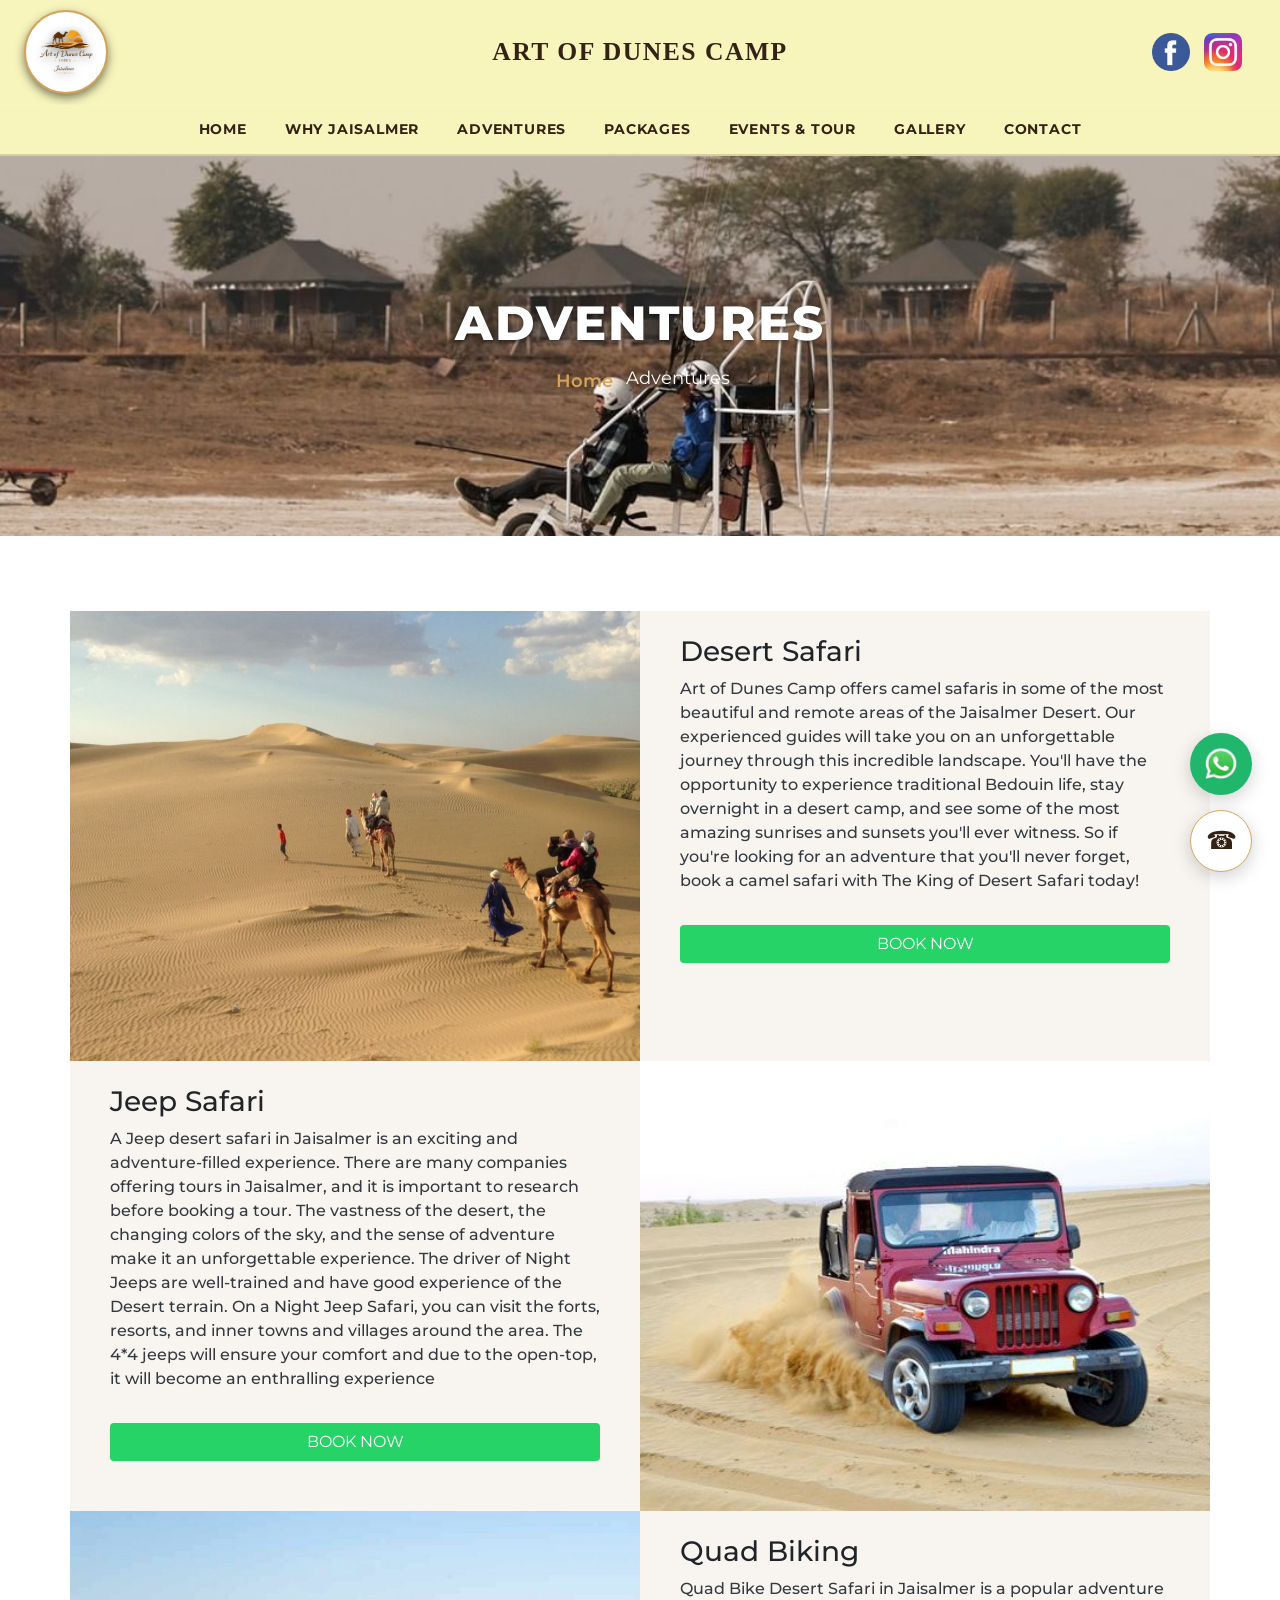
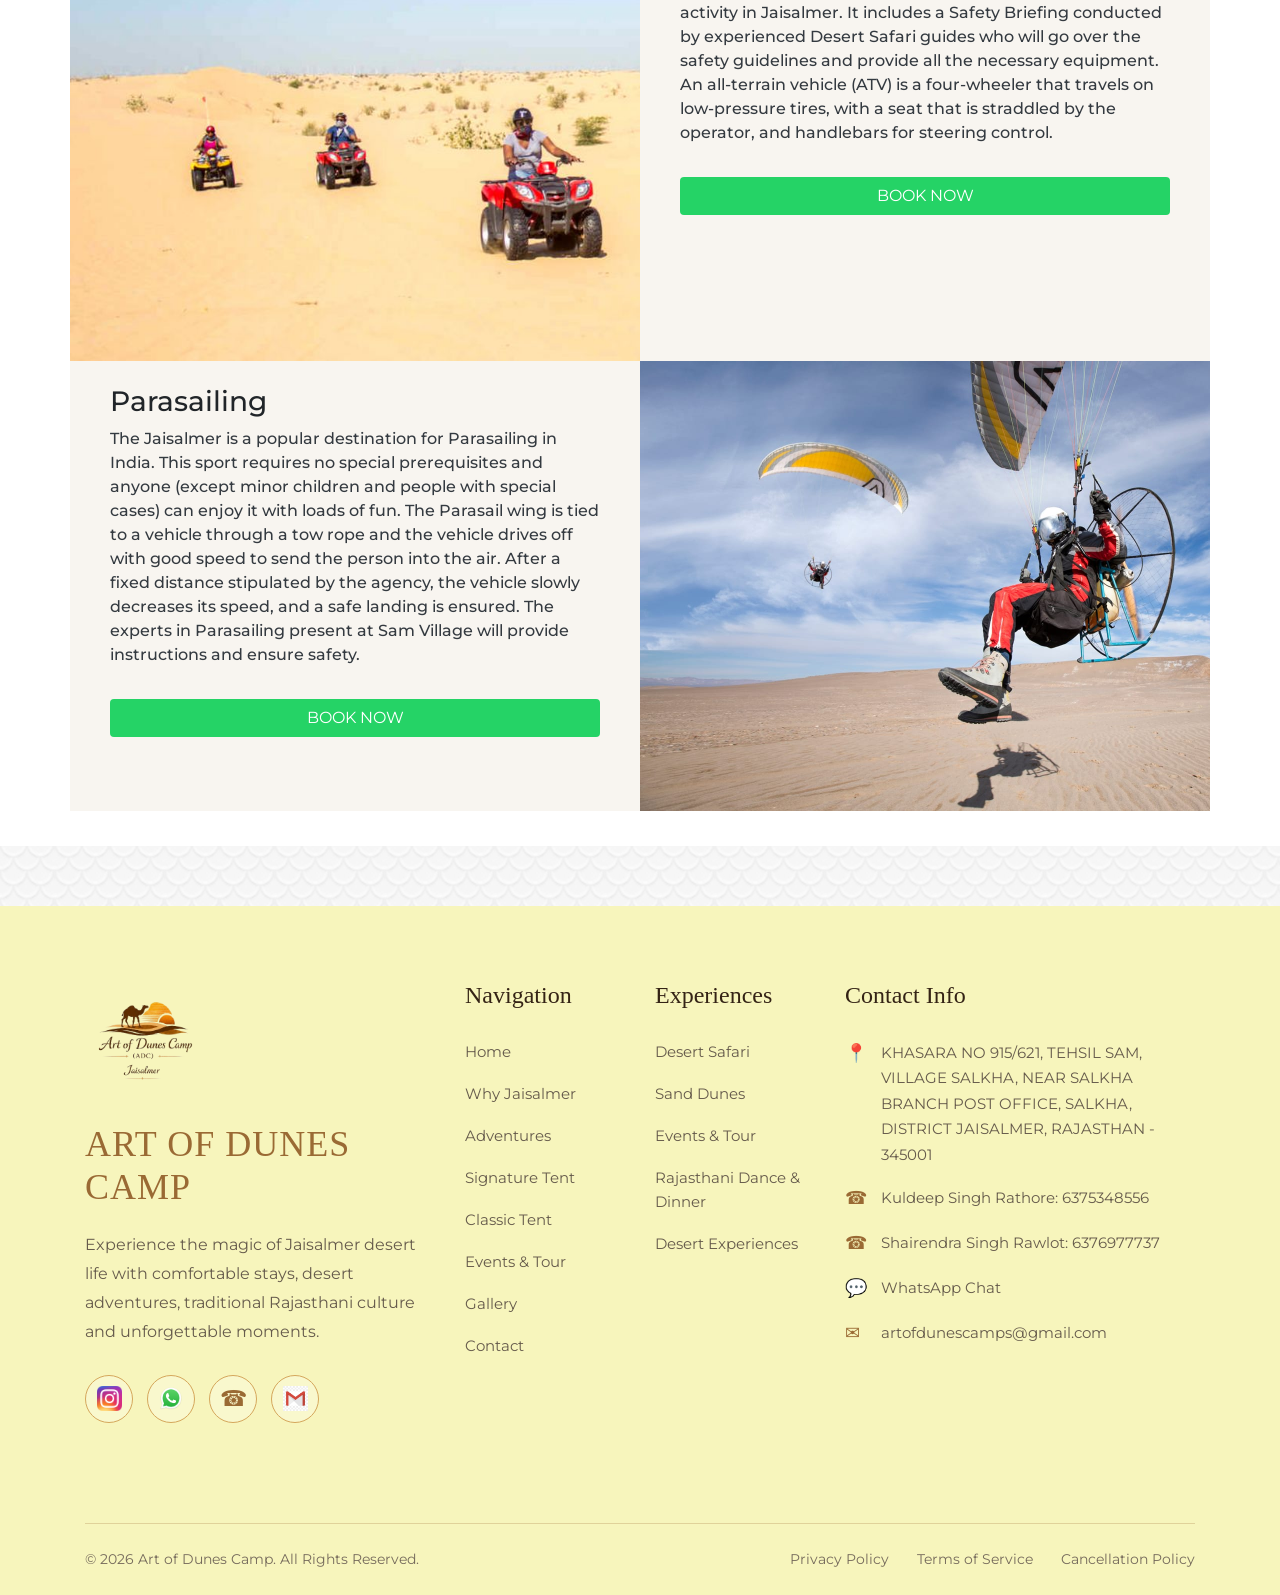
==== adventure.html @ 675b1ca0 "Initial commit" ====
<!DOCTYPE html>
<html lang="en">
  <head>
    <meta charset="UTF-8" />
    <meta name="viewport" content="width=device-width, initial-scale=1.0" />
    <meta http-equiv="X-UA-Compatible" content="ie=edge" />
    <title>Jaisalmer travel</title>
    <link rel="stylesheet" href="css/style.css" />
    <link
      rel="stylesheet"
      href="https://cdnjs.cloudflare.com/ajax/libs/OwlCarousel2/2.3.4/assets/owl.carousel.min.css"
      integrity="sha512-tS3S5qG0BlhnQROyJXvNjeEM4UpMXHrQfTGmbQ1gKmelCxlSEBUaxhRBj/EFTzpbP4RVSrpEikbmdJobCvhE3g=="
      crossorigin="anonymous"
      referrerpolicy="no-referrer"
    />
    <link
      rel="stylesheet"
      href="https://cdnjs.cloudflare.com/ajax/libs/OwlCarousel2/2.3.4/assets/owl.theme.default.min.css"
      integrity="sha512-sMXtMNL1zRzolHYKEujM2AqCLUR9F2C4/05cdbxjjLSRvMQIciEPCQZo++nk7go3BtSuK9kfa/s+a4f4i5pLkw=="
      crossorigin="anonymous"
      referrerpolicy="no-referrer"
    />

    <link
      rel="stylesheet"
      href="https://cdn.jsdelivr.net/npm/bootstrap@4.6.2/dist/css/bootstrap.min.css"
      integrity="sha384-xOolHFLEh07PJGoPkLv1IbcEPTNtaed2xpHsD9ESMhqIYd0nLMwNLD69Npy4HI+N"
      crossorigin="anonymous"
    />
    <link
      rel="stylesheet"
      href="https://cdnjs.cloudflare.com/ajax/libs/font-awesome/4.7.0/css/font-awesome.css"
      integrity="sha512-5A8nwdMOWrSz20fDsjczgUidUBR8liPYU+WymTZP1lmY9G6Oc7HlZv156XqnsgNUzTyMefFTcsFH/tnJE/+xBg=="
      crossorigin="anonymous"
      referrerpolicy="no-referrer"
    />

    <link
      rel="stylesheet"
      href="https://cdnjs.cloudflare.com/ajax/libs/font-awesome/4.7.0/css/font-awesome.css"
      integrity="sha512-5A8nwdMOWrSz20fDsjczgUidUBR8liPYU+WymTZP1lmY9G6Oc7HlZv156XqnsgNUzTyMefFTcsFH/tnJE/+xBg=="
      crossorigin="anonymous"
      referrerpolicy="no-referrer"
    />
    <link
      href="https://fonts.googleapis.com/css2?family=Oswald&display=swap"
      rel="stylesheet"
    />
    <link rel="preconnect" href="https://fonts.googleapis.com" />
    <link rel="preconnect" href="https://fonts.gstatic.com" crossorigin />
    <link
      href="https://fonts.googleapis.com/css2?family=Pacifico&display=swap"
      rel="stylesheet"
    />
    <link
      href="https://fonts.googleapis.com/css2?family=Montserrat:wght@300;400;500;600;700;800&display=swap"
      rel="stylesheet"
    />
  </head>

  <body>
    <!-- GLOBAL SITE HEADER -->
<header class="main-global-header">
  
  <!-- Top Bar: Circle Logo & Social Icons -->
  <!-- Top Bar: Circle Logo, Center Title & Social Icons -->
<div class="header-top-bar">
  <div class="container-fluid px-4">
    <div class="row align-items-center">
      
      <!-- Left: Circular Logo (Col-4) -->
      <div class="col-4 text-start">
        <a class="navbar-brand logo-circle-frame" href="index.html">
          <img src="images/logo.png" alt="Logo" class="logo-img" />
        </a>
      </div>

      <!-- Center: Brand Title (Col-4) -->
      <div class="col-4 text-center">
        <h2 class="header-brand-title m-0">Art of Dunes Camp</h2>
      </div>

      <!-- Right: Social Media Links (Col-4) -->
      <div class="col-4 text-end">
        <div class="social-icons-wrapper">
          <a href="https://www.facebook.com/ArtofDunesCamp/" target="_blank"><img src="images/Home/icons/facebook.png" alt="FB"></a>
          
          <a href="https://www.instagram.com/artofdunes_camp?igsh=MTI1YzRiMWIxZDA1cw==" target="_blank" rel="noopener"><img src="images/Home/icons/instagram.png" alt="IG"></a>
<!-- Snapchat ki jagah ye update karo -->
<a href="mailto:your-email@gmail.com" title="Gmail">
  <!-- Path check karein: e.g., images/Home/icons/gmail.jpg -->
  
</a>        </div>
      </div>

    </div>
  </div>
</div>

  <!-- Navigation Menu Bar -->
<nav
  class="navbar navbar-expand-lg navbar-dark header-nav-bar"
  style="background-color: #f7f5bc !important;"
>    <div class="container">
      <button class="navbar-toggler ms-auto" type="button" data-toggle="collapse" data-target="#mainMenu">
        <span class="navbar-toggler-icon"></span>
      </button>

      <div class="collapse navbar-collapse justify-content-center" id="mainMenu">
        <ul class="navbar-nav gap-lg-2 text-uppercase">
          <li class="nav-item"><a class="nav-link" href="index.html">Home</a></li>
          <li class="nav-item"><a class="nav-link" href="why-jaisalmer.html">Why Jaisalmer</a></li>
          <li class="nav-item"><a class="nav-link" href="adventure.html">Adventures</a></li>
          <li class="nav-item dropdown">
            <a class="nav-link dropdown-toggle" href="#" id="pkgDrop" data-toggle="dropdown">Packages</a>
            <div class="dropdown-menu">
              <!-- <a class="dropdown-item" href="maharaja-package.html">Maharaja Packages</a> -->
              <a class="dropdown-item" href="maharani-package.html"> Signature Tent</a>
              <a class="dropdown-item" href="yuvraj-package.html">Classic Tent</a>
              <!-- <a class="dropdown-item" href="mobile-tent.html">Soldier Mobile Tent</a> -->
              <a class="dropdown-item" href="royal-odc.html"></a>
              <a class="dropdown-item" href="rajasthani-dance-dinner.html">Rajasthani Dance & Dinner</a>
            </div>
          </li>
          <li class="nav-item"><a class="nav-link" href="events.html">Events & Tour</a></li>
          <li class="nav-item"><a class="nav-link" href="gallery.html">Gallery</a></li>
          <li class="nav-item"><a class="nav-link" href="contact.html">Contact</a></li>
        </ul>
      </div>
    </div>
  </nav>

</header>
<div class="aod-mobile-social">

    <!-- Facebook -->
    <a href="https://www.facebook.com/ArtofDunesCamp/"
       target="_blank"
       rel="noopener"
       aria-label="Facebook">
        <img src="images/Home/icons/facebook.png" alt="Facebook">
    </a>

    <!-- Instagram -->
    <a href="https://www.instagram.com/artofdunes_camp"
       target="_blank"
       rel="noopener"
       aria-label="Instagram">
        <img src="images/Home/icons/instagram.png" alt="Instagram">
    </a>

</div>
<!-- ADVENTURES PAGE BANNER -->
<section class="breadcrumb-banner" style="background-image: url('./images/adventures/breadcrumb.jpeg');">
  <div class="container">
    <div class="row text-center justify-content-center">
      <div class="col-lg-8">
        <h1 class="page-title">Adventures</h1>
        <nav aria-label="breadcrumb">
          <ol class="breadcrumb justify-content-center">
            <li class="breadcrumb-item"><a href="index.html">Home</a></li>
            <li class="breadcrumb-item active" aria-current="page">Adventures</li>
          </ol>
        </nav>
      </div>
    </div>
  </div>
</section>

     <section class="adventures section-padding bg-white">
      <div class="container">
        <div class="adventures-block">
          <div class="row">
            <div class="col-lg-6 col-md-12 px-0">
              <div class="adventure-image camel-safari-bg"></div>
            </div>
            <div class="col-lg-6 col-md-12 bg-adventurecolor py-4 px-3">
              <div
                class="adventure-info d-flex flex-column justify-content-center px-4"
              >
                <h3>Desert Safari</h3>
                <p class="fw-500 text-dark">
                  Art of Dunes Camp offers camel safaris in some of the most
                  beautiful and remote areas of the Jaisalmer Desert. Our
                  experienced guides will take you on an unforgettable journey
                  through this incredible landscape. You'll have the opportunity
                  to experience traditional Bedouin life, stay overnight in a
                  desert camp, and see some of the most amazing sunrises and
                  sunsets you'll ever witness. So if you're looking for an
                  adventure that you'll never forget, book a camel safari with
                  The King of Desert Safari today!
                </p>
                <a
  href="https://wa.me/916376977737?text=Hi%20Art%20of%20Dunes%2C%20I%20would%20like%20to%20book%20this%20adventure%20activity."
  class="btn text-uppercase mt-3"
  style="background-color: #25D366; color: #ffffff;"
  target="_blank"
  rel="noopener"
>
  Book Now
</a>
              </div>
            </div>
          </div>
        </div>
        <div class="adventures-block">
          <div class="row flex-column-reverse flex-md-row">
            <div class="col-lg-6 col-md-12 bg-adventurecolor py-4 px-3">
              <div class="adventure-info px-4">
                <h3>Jeep Safari</h3>
                <p class="fw-500 text-dark">
                  A Jeep desert safari in Jaisalmer is an exciting and
                  adventure-filled experience. There are many companies offering
                  tours in Jaisalmer, and it is important to research before
                  booking a tour. The vastness of the desert, the changing
                  colors of the sky, and the sense of adventure make it an
                  unforgettable experience. The driver of Night Jeeps are
                  well-trained and have good experience of the Desert terrain.
                  On a Night Jeep Safari, you can visit the forts, resorts, and
                  inner towns and villages around the area. The 4*4 jeeps will
                  ensure your comfort and due to the open-top, it will become an
                  enthralling experience
                </p>
                <a
  href="https://wa.me/916376977737?text=Hi%20Art%20of%20Dunes%2C%20I%20would%20like%20to%20book%20this%20adventure%20activity."
  class="btn text-uppercase mt-3 w-100"
  style="background-color: #25D366; color: #ffffff;"
  target="_blank"
  rel="noopener"
>
  Book Now
</a>
              </div>
            </div>
            <div class="col-lg-6 col-md-12 px-0">
              <div class="adventure-image jeep-safari-bg"></div>
            </div>
          </div>
        </div>
        <div class="adventures-block">
          <div class="row">
            <div class="col-lg-6 col-md-12 px-0">
              <div class="adventure-image quad-biking-bg"></div>
            </div>
            <div class="col-lg-6 col-md-12 bg-adventurecolor py-4 px-3">
              <div
                class="adventure-info d-flex flex-column justify-content-center px-4"
              >
                <h3>Quad Biking</h3>
                <p class="fw-500 text-dark">
                  Quad Bike Desert Safari in Jaisalmer is a popular adventure
                  activity in Jaisalmer. It includes a Safety Briefing conducted
                  by experienced Desert Safari guides who will go over the
                  safety guidelines and provide all the necessary equipment. An
                  all-terrain vehicle (ATV) is a four-wheeler that travels on
                  low-pressure tires, with a seat that is straddled by the
                  operator, and handlebars for steering control.
                </p>
                <a
  href="https://wa.me/916376977737?text=Hi%20Art%20of%20Dunes%2C%20I%20would%20like%20to%20book%20this%20adventure%20activity."
  class="btn text-uppercase mt-3 w-100"
  style="background-color: #25D366; color: #ffffff;"
  target="_blank"
  rel="noopener"
>
  Book Now
</a>
              </div>
            </div>
          </div>
        </div>
        <div class="adventures-block">
          <div class="row flex-column-reverse flex-md-row">
            <div class="col-lg-6 col-md-12 bg-adventurecolor py-4 px-3">
              <div class="adventure-info px-4">
                <h3>Parasailing</h3>
                <p class="fw-500 text-dark">
                  The Jaisalmer is a popular destination for Parasailing in
                  India. This sport requires no special prerequisites and anyone
                  (except minor children and people with special cases) can
                  enjoy it with loads of fun. The Parasail wing is tied to a
                  vehicle through a tow rope and the vehicle drives off with
                  good speed to send the person into the air. After a fixed
                  distance stipulated by the agency, the vehicle slowly
                  decreases its speed, and a safe landing is ensured. The
                  experts in Parasailing present at Sam Village will provide
                  instructions and ensure safety.
                </p>

                <a
  href="https://wa.me/916376977737?text=Hi%20Art%20of%20Dunes%2C%20I%20would%20like%20to%20book%20this%20adventure%20activity."
  class="btn text-uppercase mt-3 w-100"
  style="background-color: #25D366; color: #ffffff;"
  target="_blank"
  rel="noopener"
>
  Book Now
</a>
              </div>
            </div>
            <div class="col-lg-6 col-md-12 px-0">
              <div class="adventure-image parasailing-bg"></div>
            </div>
          </div>
        </div>
      </div>
      
    </section>

    
   <footer class="aod-footer">

    <div class="container">

        <!-- Footer Main Content -->
        <div class="row aod-footer-main">

            <!-- Brand / About -->
            <div class="col-lg-4 col-md-6 mb-5 mb-lg-0">

                <div class="aod-footer-logo">
                    <a href="index.html">
                        <img src="images/logo.png" alt="Art of Dunes Camp Logo">
                    </a>
                </div>

                <h2 class="aod-footer-brand">
                    ART OF DUNES CAMP
                </h2>

                <p class="aod-footer-description">
                    Experience the magic of Jaisalmer desert life with
                    comfortable stays, desert adventures, traditional
                    Rajasthani culture and unforgettable moments.
                </p>

                <!-- Social Icons -->
                <div class="aod-footer-social">

                    <a href="https://www.instagram.com/artofdunes_camp"
                       target="_blank"
                       rel="noopener"
                       title="Instagram">
                        <img src="images/Home/icons/instagram.png" alt="Instagram">
                    </a>

                    <a href="https://wa.me/916376977737"
                       target="_blank"
                       rel="noopener"
                       title="WhatsApp">
                        <img src="images/Home/icons/whatsapp.png" alt="WhatsApp">
                    </a>

                    <a href="tel:+916376977737"
                       title="Call">
                        <span>☎</span>
                    </a>

                    <a href="mailto:artofdunescamps@gmail.com"
                       title="Email">
                        <img src="images/Home/icons/gmail.jpg" alt="Gmail">
                    </a>

                </div>

            </div>


            <!-- Navigation -->
            <div class="col-lg-2 col-md-6 mb-5 mb-lg-0">

                <h3 class="aod-footer-heading">
                    Navigation
                </h3>

                <ul class="aod-footer-links">
                    <li><a href="index.html">Home</a></li>
                    <li><a href="why-jaisalmer.html">Why Jaisalmer</a></li>
                    <li><a href="adventure.html">Adventures</a></li>
                    <li><a href="maharani-package.html"> Signature Tent</a></li>
                    <li><a href="yuvraj-package.html">Classic Tent</a></li>
                    <li><a href="events.html">Events & Tour</a></li>
                    <li><a href="gallery.html">Gallery</a></li>
                    <li><a href="contact.html">Contact</a></li>
                </ul>

            </div>


            <!-- Experiences -->
            <div class="col-lg-2 col-md-6 mb-5 mb-lg-0">

                <h3 class="aod-footer-heading">
                    Experiences
                </h3>

                <ul class="aod-footer-links">
                    <li><a href="adventure.html">Desert Safari</a></li>
                    <li><a href="adventure.html">Sand Dunes</a></li>
                    <li><a href="events.html">Events & Tour</a></li>
                    <li><a href="rajasthani-dance-dinner.html">Rajasthani Dance & Dinner</a></li>
                    <li><a href="royal-odc.html"></a></li>
                    <li><a href="gallery.html">Desert Experiences</a></li>
                </ul>

            </div>


            <!-- Contact Info -->
            <div class="col-lg-4 col-md-6">

                <h3 class="aod-footer-heading">
                    Contact Info
                </h3>

                <div class="aod-contact-item">
                    <span class="aod-contact-icon">📍</span>
                    <p>
                        KHASARA NO 915/621, TEHSIL SAM, VILLAGE SALKHA,
                        NEAR SALKHA BRANCH POST OFFICE, SALKHA,
                        DISTRICT JAISALMER, RAJASTHAN - 345001
                    </p>
                </div>

                <div class="aod-contact-item">
                    <span class="aod-contact-icon">☎</span>
                    <p>
                        <a href="tel:+916375348556">
                            Kuldeep Singh Rathore: 6375348556
                        </a>
                    </p>
                </div>

                <div class="aod-contact-item">
                    <span class="aod-contact-icon">☎</span>
                    <p>
                        <a href="tel:+916376977737">
                            Shairendra Singh Rawlot: 6376977737
                        </a>
                    </p>
                </div>

                <div class="aod-contact-item">
                    <span class="aod-contact-icon">💬</span>
                    <p>
                        <a href="https://wa.me/916376977737"
                           target="_blank"
                           rel="noopener">
                            WhatsApp Chat
                        </a>
                    </p>
                </div>

                <div class="aod-contact-item">
                    <span class="aod-contact-icon">✉</span>
                    <p>
                        <a href="mailto:artofdunescamps@gmail.com">
                            artofdunescamps@gmail.com
                        </a>
                    </p>
                </div>

            </div>

        </div>


      <!-- Map -->
        


        <!-- Bottom -->
        <div class="aod-footer-bottom">

            <p>
                © 2026 Art of Dunes Camp. All Rights Reserved.
            </p>

            <div class="aod-footer-bottom-links">
                <a href="#">Privacy Policy</a>
                <a href="#">Terms of Service</a>
                <a href="#">Cancellation Policy</a>
            </div>

        </div>

    </div>


    <!-- Floating WhatsApp -->
   <!-- Mobile Floating Contact Bar -->
<div class="aod-mobile-contact-bar">

    <a href="https://wa.me/916376977737"
       target="_blank"
       rel="noopener"
       class="aod-mobile-contact-btn">

        <img src="images/Home/icons/whatsapp.png" alt="WhatsApp">
        <span>WhatsApp</span>
    </a>

    <a href="tel:+916376977737"
       class="aod-mobile-contact-btn aod-call-btn">

        <span class="aod-call-icon">☎</span>
        <span>Call</span>
    </a>

</div>


<!-- Desktop Floating WhatsApp -->
<a href="https://wa.me/916376977737"
   class="aod-floating-whatsapp"
   target="_blank"
   rel="noopener"
   title="WhatsApp">
    <img src="images/Home/icons/whatsapp.png" alt="WhatsApp">
</a>

<!-- Desktop Floating Call -->
<a href="tel:+916376977737"
   class="aod-floating-call"
   title="Call">
    ☎
</a>

</footer>


    

    <script src="js/jquery.min.js"></script>
    <script src="js/owl.carousel.js"></script>
    <script src="js/owl.carousel.min.js"></script>
    <script src="js/bootstrap.min.js"></script>

    <script>
      $("#header-carousel").owlCarousel({
        loop: true,
        margin: 10,
        nav: true,
        items: 1,
        autoplay: true,
        autoplayTimeout: 2500,
        smartSpeed: 1000,
        animateOut: "fadeOut",
        animateIn: "fadeIn",
        responsive: {
          0: {
            items: 1,
            nav: false,
          },
        },
      });

      $("#travel-packages-carousel").owlCarousel({
        loop: true,
        margin: 10,
        nav: true,
        dots: false,
        responsive: {
          0: {
            items: 1,
          },
          600: {
            items: 2,
          },
          1000: {
            items: 3,
          },
        },
      });
    </script>
  </body>
</html>
---- css/style.css ----
:root {
  --blue: #1e90ff;
  --white: #ffffff;
  --primary-color: #480a06;
  --secondary-color: #a05427;
  --tertiary-color: #faa20d;
  --bg-adventure-color: #f8f5f0;
}

.bg-adventurecolor {
  background-color: var(--bg-adventure-color);
}

.color-secondary {
  color: var(--secondary-color);
}

body {
  font-family: "Montserrat", sans-serif !important;
  background-image: url("../images/Home/bg-pattern-img2.jpg");
  background-repeat: repeat-x repeat-y;
}

/**font-size-classes*/

.fs-14 {
  font-size: 14px;
}

.fs-16 {
  font-size: 16px;
}

.fs-18 {
  font-size: 18px;
}

.fw-500 {
  font-weight: 500;
}

/* Margins */
.mt20 {
  margin-top: 20px;
}

.mt30 {
  margin-top: 30px;
}

.mt50 {
  margin-top: 50px;
}

.mt100 {
  margin-top: 100px;
}

.mt150 {
  margin-top: 150px;
}

.mt200 {
  margin-top: 200px;
}

/** button css*/

.btn-type-1 {
  background-color: var(--secondary-color) !important;
}

.navbar-brand {
  max-width: 140px;
}

header {
  position: relative;
}

.bg-header {
  background-color: rgba(255, 255, 255, 0.6);
}

header .container {
  z-index: 11;
  position: relative;
}

header:before {
  content: "Art of Dunes Camp";
  position: absolute;
  top: 0;
  left: 0;
  width: 100%;
  height: 100%;
  display: flex;
  justify-content: center;
  align-items: center;
  font-size: 100px;
  font-weight: 600;
  opacity: 0.45;
  font-family: "Oswald", sans-serif;
  z-index: 11;
  color: #fff;
  background-color: rgba(0, 0, 0, 0.35);
  text-transform: capitalize;
}

/* Circular logo styling */
/* Container reset */
.navbar-brand {
  max-width: none !important; /* Overrides existing max-width restriction */
}

/* Circular Logo Container */
.logo-wrapper {
  width: 90px;
  height: 90px;
  min-width: 70px; /* Prevents shrinking on smaller screens */
  border-radius: 50%;
  background: rgba(255, 255, 255, 0.9);
  border: 2px solid var(--tertiary-color); /* #faa20d */
  box-shadow: 0 4px 12px rgba(0, 0, 0, 0.15);
  display: flex;
  align-items: center;
  justify-content: center;
  overflow: hidden;
  padding: 6px;
}

.logo-wrapper img {
  width: 100%;
  height: 100%;
  object-fit: contain;
  mix-blend-mode: multiply;
}

/* Hotel Name Styling */
.brand-text {
  font-family: "Oswald", sans-serif;
  font-size: 22px;
  font-weight: 600;
  color: var(--primary-color); /* #480a06 */
  text-transform: uppercase;
  letter-spacing: 1px;
  line-height: 1.2;
}

/* Responsive adjustment for small screens */
@media (max-width: 767px) {
  .logo-wrapper {
    width: 50px;
    height: 50px;
    min-width: 50px;
  }
  
  .brand-text {
    font-size: 16px;
  }
}

.hero-slider {
  position: relative;
  z-index: 1;
  margin-top: -194px;
  max-height: 700px;
  overflow: hidden;
}

li.nav-item {
  margin-left: 6px;
}

li.nav-item .nav-link {
  color: var(--primary-color);
  text-transform: uppercase;
  font-weight: bold;
  font-size: 14px;
}

li.nav-item:first-child {
  margin-left: 0;
}

a.dropdown-item{
  font-size: 14px;
  text-transform: uppercase;
}

.hero-section-slider {
  position: relative;
  display: flex;
  justify-content: center;
  align-items: center;
}

.hero-content {
  position: absolute;
  background-color: rgba(250, 164, 15, 0.7);
  color: var(--white);
  z-index: 1;
  padding: 10px 20px;
  margin-top: 80px;
}

.section-padding {
  padding-top: 75px;
  padding-bottom: 35px;
}

/*about-css*/

.about-images img {
  border-radius: 6px;
  border: 4px solid var(--tertiary-color);
}

.c-line-center {
  width: 60px;
  height: 3px;
  background-color: var(--tertiary-color);
  margin: 0 auto 30px auto;
}

.c-theme-bg {
  background: var(--tertiary-color) !important;
}

/*accomodation-css*/
.ph-no {
  color: #fff !important;
  font-weight: bold;
}

.hotel-name {
  font-size: 28px !important;
}

.right-border {
  border-right: 1px solid #e1e1e1;
}

.mt100 {
  margin-top: 100px;
}

.parallax-effect #parallax-image {
  height: 400px;
}

.content .box-icon .circle {
  float: none;
  margin: 0 35%;
}

.room-features {
  width: 100%;
  font-size: 14px;
  padding-left: 10px;
}

.room-features i.fa.fa-check-circle:before {
  color: var(--secondary-color);
}

.content .box-icon .circle {
  padding: 12px;
}

.box-icon {
  margin: 0 auto;
}

.parallax-effect h4 {
  text-align: center;
}

.box-icon i {
  height: 15px;
}

.nav a {
  font-size: 14px;
  font-weight: bold;
}

.curved {
  border-radius: 5px;
}

.hover-img {
  z-index: 1;
  display: block;
  position: relative;
  overflow: hidden;
  transition: 0.3s;
}

.thumb {
  height: 120px;
}

.hover-img img {
  max-width: 100%;

  -moz-transition: all 8s;
  -webkit-transition: all 8s;
  transition: all 8s;
}

.hover-img:hover img {
  -moz-transform: scale(1.5);
  -webkit-transform: scale(1.5);
  transform: scale(1.5);
}

.abt-hotel {
  font-size: 15px;
  text-align: justify;
}

#current-weather {
  background-color: #ed8323;
  color: #fff;
  padding: 10px;
  height: 430px;
}

.quick-pay {
  padding: 8px !important;
  margin: 24px 0 0 0 !important;
  color: #fff !important;
}

.is-sticky .shrink .quick-pay {
  padding: 8px !important;
  margin: 14px 0 0 0 !important;
  color: #fff !important;
}

#CDSWIDSSP {
  width: 263px !important;
}

#CDSWIDSSP .widSSPData {
  height: 430px !important;
}

.table.table-striped td {
  padding: 6px;
  line-height: 2.5em;
}

.margin-btm-20 {
  margin-bottom: 20px;
}

.txt-align-justify {
  text-align: justify;
}

footer {
  color: #fff;
}

footer h4 {
  color: #ed8323;
}

footer a {
  color: #fff;
}

footer a:hover {
  color: #ed8323;
  text-decoration: none;
}

footer {
  margin-top: 40px;
}

.parallax-effect #parallax-pagetitle-static {
  height: 80px;
}

header #logo {
  height: 82px;
}

.navbar.shrink #logo {
  padding: 0px 60px 10px 0;
  height: 82px;
}

header #logo #default-logo {
  height: 82px;
}

.no-bar {
  border-top: 0px;
}

.no-footer-top {
  padding: 0;
}

@media (min-width: 768px) and (max-width: 991px) {
  header #logo {
    height: auto !important;
  }

  .pull-left-responsive {
    float: none !important;
  }

  .caption {
    margin: 0 0 0 -20% !important;
  }

  .hotel-name {
    font-size: 16px !important;
  }

  #reservation-form .fa.infield {
    margin-top: 10px !important;
  }

  .parallax-effect .content h3 {
    font-size: 28px;
  }

  .content .box-icon .circle {
    margin: 0px 25%;
  }

  .send-enq {
    clear: both;
  }

  .mt-res-10 {
    margin-top: 10px;
  }

  #CDSWIDSSP {
    width: 100% !important;
  }

  .reservation-vertical h2 {
    font-size: 18px;
  }

  .parallax-effect .content {
    padding: 15px 0 0 0;
  }

  .my-input {
    position: relative;
    background: transparent;
  }
}

@media (max-width: 767px) {
  #top-header {
    display: block;
  }

  #top-header .pull-right {
    float: none !important;
  }

  header #logo {
    height: auto !important;
  }

  .pull-left-responsive {
    float: none !important;
  }

  .caption {
    margin: 0 0 0 -20% !important;
  }

  .hotel-name {
    font-size: 16px !important;
  }

  #reservation-form .fa.infield {
    margin-top: 10px !important;
  }

  .parallax-effect .content h3 {
    font-size: 28px;
  }

  .content .box-icon .circle {
    margin: 0px 25%;
  }

  .send-enq {
    clear: both;
  }

  .mt-res-10 {
    margin-top: 10px;
  }

  #CDSWIDSSP {
    width: 100% !important;
  }

  .reservation-vertical h2 {
    font-size: 18px;
  }

  .parallax-effect .content {
    padding: 15px 0 0 0;
  }

  .my-input {
    position: relative;
    background: transparent;
  }

  header #logo #default-logo {
    height: 45px;
  }
}

@media (min-width: 768px) and (max-width: 980px) {
  header #logo #default-logo {
    height: 50px;
  }
}

-------------------------------------------------- */

/* Items */
#top-header,
#top-header a {
  background: #ec1d23;
  color: #939393;
  font-size: 13px;
}

#top-header a:hover,
#top-header .th-text .th-item .btn-group .btn-default:hover {
  color: #fff;
  text-decoration: none;
}

#top-header i {
  font-size: 14px;
  padding-right: 5px;
}

#top-header .th-text {
  padding: 10px 0;
  font-size: 11px;
}

#top-header .th-text .th-item {
  margin: 0;
  padding: 0;
}

#top-header .th-text .th-item {
  display: inline-block;
  padding: 0 10px;
  line-height: 10px;
  border-right: 1px solid #3c3c3c;
}

#top-header .th-text .th-item:first-child {
  padding-left: 0;
}

#top-header .th-text .th-item:last-child {
  border-right: none;
}

/* Language Dropdown */
#top-header .th-text .th-item .btn-group {
  z-index: 9999;
  margin-top: -6px;
}

#top-header .th-text .th-item .btn-group .btn-default {
  color: inherit;
  background-color: transparent;
  border: none;
  -webkit-transition: all 0.2s ease-in;
  -moz-transition: all 0.2s ease-in;
  -ms-transition: all 0.2s ease-in;
  -o-transition: all 0.2s ease-in;
  transition: all 0.2s ease-in;
  text-transform: uppercase;
  font-size: 11px;
  background: none;
  /* FF3.6+ */
  filter: none;
  /* IE6-9 */
  -webkit-box-shadow: none;
  box-shadow: none;
  text-shadow: none;
  font-weight: normal;
}

#top-header .th-text .th-item .btn-group:hover {
  color: #fff;
}

#top-header .th-text .th-item .btn-group ul.dropdown-menu {
  font-size: 11px;
  background-color: #272727;
  padding: 0;
  line-height: 20px;
  border: none;
  border-radius: 0px;
  -webkit-box-shadow: none;
  box-shadow: none;
  margin-top: 12px;
}

#top-header .th-text .th-item .btn-group .btn-default span.caret {
  margin-left: 5px;
  margin-top: -4px;
}

#top-header .th-text .th-item .btn-group ul.dropdown-menu > li > a {
  padding: 10px 20px;
  color: #939393;
  text-transform: uppercase;
  -webkit-transition: all 0.1s ease-in;
  -moz-transition: all 0.1s ease-in;
  -ms-transition: all 0.1s ease-in;
  -o-transition: all 0.1s ease-in;
  transition: all 0.1s ease-in;
}

#top-header .th-text .th-item .btn-group ul.dropdown-menu > li > a:hover {
  color: #fff;
}

/* Social Icons */
#top-header .th-text .th-item .social-icons i {
  padding-right: 10px;
}

/* Retina Logo */
header #logo #retina-logo {
  display: none;
}

/* Header

/* Reservation Form
-------------------------------------------------- */
#reservation-form {
  margin-top: -60px;
}

/* Vertical */
#reservation-form .reservation-horizontal,
#reservation-form .reservation-vertical,
#contact-form .contact-vertical {
  -webkit-border-radius: 5px 5px 5px 5px;
  border-radius: 5px 5px 5px 5px;
  border: 1px solid #ebebeb;
  -webkit-box-shadow: 0 3px 0 0 rgba(0, 0, 0, 0.12);
  box-shadow: 0 3px 0 0 rgba(0, 0, 0, 0.12);
  padding: 30px 30px;
  z-index: 9999;
  background-color: #fff;
}

#reservation-form .reservation-vertical h2 {
  margin-top: 0;
  margin-bottom: 12px;
}

#reservation-form .reservation-vertical h4 {
  display: inline-block;
  margin-top: 0;
  margin-bottom: 0;
}

/* Price */
#reservation-form .price {
  padding: 10px 25px;
  font-weight: bold;
  text-align: center;
  margin-bottom: 12px;
  font-size: 18px;
  display: block;
  border: 1px dashed #ebebeb;
}

#reservation-form .price h4 {
  color: #333;
  padding-right: 5px;
}

#reservation-form .price span {
  color: #979797;
  font-weight: normal;
  padding-left: 5px;
  font-size: 11px;
}

/* Horizontal */
.form-inline .form-control {
  width: 100%;
}

#reservation-form .reservation-horizontal .col-sm-1,
#reservation-form .reservation-horizontal .col-sm-2,
#reservation-form .reservation-horizontal .col-sm-3 {
  padding-left: 10px;
  padding-right: 10px;
  margin: 0;
}

#reservation-form .form-inline select.form-control {
  width: 100% !important;
}

#reservation-form .form-inline .form-group {
  width: 100%;
}

/* Icons */
#reservation-form .popover-icon i {
  color: #9f9f9f;
  font-size: 18px;
}

#reservation-form .fa.infield {
  position: absolute;
  float: right;
  right: 57px;
  margin-top: 35px;
  font-size: 14px;
}

#reservation-form .form-inline .fa.infield {
  position: absolute;
  float: right;
  right: 18.84px;
  font-size: 14px;
  top: 0;
  width: 15px;
}

/* Button */
#reservation-form .col-sm-2 button {
  margin-top: 25px;
}

/* Guests */
#reservation-form .guests-select {
  z-index: 100;
  cursor: pointer;
}

#reservation-form .guests-select .guests {
  margin-top: -261px;
  width: 200px;
  height: auto;
  -webkit-border-radius: 5px 5px 5px 5px;
  border-radius: 5px 5px 5px 5px;
  border: 1px solid #ebebeb;
  -webkit-box-shadow: 0 3px 0 0 rgba(0, 0, 0, 0.12);
  box-shadow: 0 3px 0 0 rgba(0, 0, 0, 0.12);
  z-index: 500;
  background-color: #fff;
  position: absolute;
  padding: 20px;
  cursor: default !important;
  display: none;
  animation-name: fadeIn;
  animation-duration: 0.2s;
  animation-iteration-count: 1;
  animation-timing-function: ease-out;
  -webkit-animation-name: fadeIn;
  -webkit-animation-duration: 0.2s;
  -webkit-animation-iteration-count: 1;
  -webkit-animation-timing-function: ease-out;
  -moz-animation-name: fadeIn;
  -moz-animation-duration: 0.2s;
  -moz-animation-iteration-count: 1;
  -moz-animation-timing-function: ease-out;
}

#reservation-form .form-inline .guests-select .form-group {
  padding-bottom: 15px;
}

/* Datepicker*/
#reservation-form .hasDatepicker {
  cursor: pointer;
  font-weight: normal;
}

/* Error Message */
.error_message {
  color: #f00;
}

#error {
  display: none;
}

/* Rooms
-------------------------------------------------- */
/* Room Thumbnails */
.room-thumb {
  height: 265px;
  float: left;
  overflow: hidden;
  position: relative;
  border: 1px solid #ebebeb;
  -webkit-box-shadow: 0 2px 0 0 #e0e0e0;
  box-shadow: 0 2px 0 0 #e0e0e0;
  -webkit-backface-visibility: hidden;
  -webkit-perspective: 5000;
}

.room-thumb img {
  width: 350px;
  height: 350px;
  object-fit: cover;
}

.room-thumb .mask {
  width: 356px;
  height: 281px;
  position: absolute;
  overflow: hidden;
  top: 0;
  left: 0;
}

.room-thumb img {
  display: block;
  position: relative;
  border-bottom: 1px solid #ebebeb;
}

.room-thumb .main {
  border-bottom: 1px solid #ebebeb;
}

.room-thumb .main h5 {
  font-size: 14px;
  font-weight: bold;
  position: relative;
  padding: 10px 0 0 20px;
  display: inline-block;
}

.room-thumb .main .price {
  display: inline;
  float: right;
  font-size: 18px;
  font-weight: bold;
  height: 55px;
  padding: 6px 25px;
  border-top: none;
  border-right: 1px solid #ebebeb;
  border-bottom: 1px solid #ebebeb;
  border-left: 1px solid #ebebeb;
  -webkit-backface-visibility: hidden;
  -webkit-perspective: 1000;
}

.room-thumb .main .price span {
  display: block;
  color: #979797;
  font-size: 11px;
  font-weight: normal;
  text-align: center;
}

.room-thumb .content {
  position: relative;
  padding: 20px;
  text-align: left;
}

.room-thumb .content button {
  margin-top: 5px;
}

.room-thumb .content p {
  margin-bottom: 5px;
}

.room-thumb .content p span {
  font-weight: bold;
  display: block;
}

.room-thumb .content i {
  padding-right: 5px;
}

.room-thumb img {
  -webkit-transition: all 0.3s ease-in-out;
  -moz-transition: all 0.3s ease-in-out;
  -o-transition: all 0.3s ease-in-out;
  -ms-transition: all 0.3s ease-in-out;
  transition: all 0.3s ease-in-out;
}

.room-thumb .mask {
  background-color: #fff;
  -webkit-transform: translateY(228px);
  -moz-transform: translateY(228px);
  -o-transform: translateY(228px);
  -ms-transform: translateY(228px);
  transform: translateY(228px);
  -ms-filter: "progid: DXImageTransform.Microsoft.Alpha(Opacity=100)";
  filter: alpha(opacity=100);
  opacity: 1;
  -webkit-transition: all 0.3s ease-in-out;
  -moz-transition: all 0.3s ease-in-out;
  -o-transition: all 0.3s ease-in-out;
  -ms-transition: all 0.3s ease-in-out;
  transition: all 0.3s ease-in-out;
}

.room-thumb:hover .mask {
  -webkit-transform: translateY(0px);
  -moz-transform: translateY(0px);
  -o-transform: translateY(0px);
  -ms-transform: translateY(0px);
  transform: translateY(0px);
}

.room-thumb:hover img {
  -webkit-transform: translateY(-228px);
  -moz-transform: translateY(-228px);
  -o-transform: translateY(-228px);
  -ms-transform: translateY(-228px);
  transform: translateY(-228px);
}

/* Room List */
.room-list {
  margin-top: -60px;
  margin-bottom: -60px;
}

.room-list .room-thumb {
  margin-bottom: 60px;
}

/* USP's
-------------------------------------------------- */
.usp {
  text-align: center;
}

/* Circle */
.box-icon .circle {
  -webkit-border-radius: 60px;
  -moz-border-radius: 60px;
  border-radius: 60px;
  padding: 30px;
  display: table;
  margin: 0 auto;
  background-color: #fff;
  -webkit-transition: all 0.3s ease-in-out;
  -moz-transition: all 0.3s ease-in-out;
  -o-transition: all 0.3s ease-in-out;
  -ms-transition: all 0.3s ease-in-out;
  transition: all 0.3s ease-in-out;
  display: inline-block;
  position: relative;
  float: left;
  border: 1px solid;
}

.usp .box-icon .circle {
  float: none;
}

.box-icon .circle:hover i {
  color: #fff;
  animation-name: swing;
  animation-duration: 1s;
  animation-iteration-count: 1;
  animation-timing-function: ease-out;
  text-decoration: none;
  -webkit-animation-name: swing;
  -webkit-animation-duration: 1s;
  -webkit-animation-iteration-count: 1;
  -webkit-animation-timing-function: ease-out;
  -moz-animation-name: swing;
  -moz-animation-duration: 1s;
  -moz-animation-iteration-count: 1;
  -moz-animation-timing-function: ease-out;
}

/* Icon */
.box-icon i {
  width: 20px;
  height: 10px;
  text-align: center;
  vertical-align: middle;
  -webkit-transition: all 0.6s ease-in-out;
  -moz-transition: all 0.6s ease-in-out;
  -o-transition: all 0.6s ease-in-out;
  -ms-transition: all 0.6s ease-in-out;
  transition: all 0.6s ease-in-out;
}

.usp a {
  font-weight: bold;
  margin-bottom: 20px;
  display: block;
}

.box-icon a i {
  -webkit-transition: all 0.2s ease-in-out;
  -moz-transition: all 0.2s ease-in-out;
  -o-transition: all 0.2s ease-in-out;
  -ms-transition: all 0.2s ease-in-out;
  transition: all 0.2s ease-in-out;
}

/* Blog
-------------------------------------------------- */
/* Article */
.blog article {
  border-bottom: 2px solid #ccc;
  padding: 0 0 50px 0;
  margin-bottom: 50px;
}

/* Meta */
article .meta {
  z-index: 1;
}

article .meta-date {
  display: inline-block;
  color: #fff;
  position: absolute;
  font-size: 18px;
  font-weight: bold;
  z-index: 9;
  padding: 6px 16px;
  margin: 20px 0 0 0;
  -webkit-border-radius: 30px 30px 30px 30px;
  border-radius: 30px 30px 30px 30px;
  height: 50px;
  width: 50px;
  line-height: 17px;
  text-align: center;
}

article .meta-date span {
  display: block;
  font-size: 11px;
  font-weight: normal;
}

article .meta-author,
.meta-category,
.meta-comments {
  font-size: 12px;
  padding: 0px 0 10px 0;
  display: inline-block;
  color: #979797;
  margin-right: 20px;
}

/* Content */
article h2 {
  margin-bottom: 5px;
}

article i {
  padding: 0 10px 0 0;
}

article p.intro {
  padding-bottom: 10px;
}

article iframe {
  width: 100%;
  border: none;
}

article .video-format {
  padding-bottom: 56.25%;
  overflow: hidden;
  width: 100%;
  position: relative;
}

article .video-format iframe {
  width: 100%;
  height: 100%;
  top: 0;
  left: 0;
  position: absolute;
}

/* Blog Author */
.blog-author {
  padding-bottom: 10px;
  border-bottom: 1px solid #e9e9e9;
  margin-top: -50px;
}

.blog-author img {
  float: left;
  margin: 13px 17px 15px 0;
  border: 1px solid;
}

.blog-author p {
  margin: 18px 0 0 0;
}

/* Blog Comments */
.comment {
  margin: 20px 0 0 0;
  padding-bottom: 20px;
}

.comment p {
  margin: 0;
  padding: 0 20px 0 20px;
}

.comment .avatar {
  display: block;
  float: left;
  padding: 18px;
}

.comment .avatar img {
  border: 1px solid;
}

.comment-text .author {
  position: relative;
  padding: 15px 0 0 0;
}

.comment-text .author .name {
  float: left;
  font-weight: bold;
}

.comment-text .author .name:after {
  padding: 0 5px 0 5px;
  color: #ddd;
  content: "|";
  font-weight: normal;
}

.comment-text .text {
  min-height: 35px;
}

.comment .reply-button {
  position: relative;
  z-index: 10;
  float: right;
  padding: 5px 10px 5px 10px;
  color: #fff;
  cursor: pointer;
  -webkit-transition: all 0.1s ease-in-out;
  -moz-transition: all 0.1s ease-in-out;
  -ms-transition: all 0.1s ease-in-out;
  -o-transition: all 0.1s ease-in-out;
  transition: all 0.1s ease-in-out;
}

.reply {
  position: relative;
  margin-left: 40px;
}

.comment .reply-button:hover {
  background-color: #000;
  -webkit-transition: all 0.3s ease-in-out;
  -moz-transition: all 0.3s ease-in-out;
  -ms-transition: all 0.3s ease-in-out;
  -o-transition: all 0.3s ease-in-out;
  transition: all 0.3s ease-in-out;
}

.reply-line {
  float: left;
  margin-left: 20px;
  width: 20px;
  height: 65px;
  border-bottom: solid 1px #ddd;
  border-left: solid 1px #ddd;
}

.send-comment {
  margin-top: 40px;
}

/* Aside
-------------------------------------------------- */
/* Headings */
aside h3:first-of-type {
  margin-top: 0;
}

aside h3 {
  padding: 0 0 10px 0;
  border-bottom: 1px solid;
}

/* Widget */
aside .widget {
  margin-bottom: 50px;
}

/*	Widget: Tags */
aside .widget .tags {
  padding-top: 5px;
}

aside .widget .tags a {
  position: relative;
  display: inline-block;
  margin: 8px 5px 0 0;
  padding: 2px 6px;
  color: #fff;
  text-decoration: none;
  cursor: pointer;
  -webkit-transition: all 0.3s ease;
  -moz-transition: all 0.3s ease;
  -ms-transition: all 0.3s ease;
  -o-transition: all 0.3s ease;
  transition: all 0.3s ease;
}

aside .widget .tags a:hover {
  background-color: #000;
}

/* Widget: List Styles */
aside .widget ul {
  margin-top: -10px;
  list-style-type: none;
}

aside .widget ul a {
  display: list-item;
  padding-top: 12px;
  padding-bottom: 12px;
  color: #272727;
  text-decoration: none;
}

aside .widget ul.arrow li a:before {
  margin-right: 10px;
  content: "»";
  vertical-align: text-bottom;
  font-size: 12px;
}

aside .widget ul a:hover {
  position: relative;
}

aside .widget ul li {
  margin-bottom: 0;
  border-bottom: 1px solid #e9e9e9;
}

aside .widget ul li .badge {
  margin-left: 10px;
  -webkit-transition: all 0.3s ease;
  -moz-transition: all 0.3s ease;
  -ms-transition: all 0.3s ease;
  -o-transition: all 0.3s ease;
  transition: all 0.3s ease;
}

/* Widget: Latest News */
aside .widget .news-thumb {
  float: left;
}

aside .widget .news-thumb img {
  border: 3px solid #ccc;
  margin-right: 12px;
  -webkit-transition: all 0.3s ease;
  -moz-transition: all 0.3s ease;
  -ms-transition: all 0.3s ease;
  -o-transition: all 0.3s ease;
  transition: all 0.3s ease;
}

aside .widget .news-thumb img:hover {
  opacity: 0.7;
}

aside .widget .news-content h4 {
  padding-top: 2px;
}

aside .widget .news-content a {
  padding: 0;
}

aside .widget .news-content span a {
  color: #ccc;
  font-size: 12px;
}

/* Pages
-------------------------------------------------- */
/* 404 Error page*/
.error-404 {
  text-align: center;
}

.error-404 h2 {
  color: #f5f5f5;
  text-align: center;
  font-size: 200px;
  padding: 30px 0 30px;
}

/* Fontawesome Page */
.fontawesome-icon-list {
  position: relative;
  padding-top: 20px;
}

.fontawesome-icon-list ul li {
  display: inline-block;
  float: left;
  margin: 0;
  width: 270px;
}

.fontawesome-icon-list ul li .fa {
  font-size: 20px;
  width: 20px;
  margin: 0 10px 40px 0;
}

/* Gallery */
.gallery a {
  text-decoration: none;
  overflow: hidden;
  display: block;
  margin-bottom: 30px;
}

.gallery a i,
.gallery-slider a i {
  width: 35px;
  height: 35px;
  position: absolute;
  top: 80%;
  left: 50%;
  display: block;
  margin: -22px 0 0 -22px;
  -webkit-border-radius: 20px;
  -moz-border-radius: 20px;
  border-radius: 20px;
  padding: 10px;
  color: #fff;
  text-align: center;
  text-decoration: none;
  opacity: 0;
  -webkit-transition: all 0.2s ease-in-out;
  -moz-transition: all 0.2s ease-in-out;
  -ms-transition: all 0.2s ease-in-out;
  -o-transition: all 0.2s ease-in-out;
  transition: all 0.2s ease-in-out;
}

.gallery a:hover i,
.gallery-slider a:hover i {
  top: 45%;
  opacity: 1;
  transform: translateY(20);
}

.gallery a:hover i,
.gallery-slider a:hover i {
  opacity: 1;
  -webkit-transition: all 0.5s ease-in-out;
  -moz-transition: all 0.5s ease-in-out;
  -ms-transition: all 0.5s ease-in-out;
  -o-transition: all 0.5s ease-in-out;
  transition: all 0.5s ease-in-out;
}

/* Bootstrap Components
-------------------------------------------------- */
/* Image styles */
.img-thumbnail {
  border: 1px solid #ebebeb;
  -webkit-border-radius: 5px 5px 5px 5px;
  border-radius: 5px 5px 5px 5px;
}

/* Nav Tabs */
.nav-tabs {
  border-bottom: 1px solid #ebebeb;
}

.nav-tabs > li {
  float: left;
  margin-bottom: -1px;
}

.nav-tabs > li > a {
  margin-right: 2px;
  line-height: 1.428571429;
  border: 1px solid transparent;
  border-radius: 4px 4px 0 0;
  font-weight: 600;
  padding: 15px 20px;
  -webkit-transition: all 0.2s ease;
  -moz-transition: all 0.2s ease;
  -ms-transition: all 0.2s ease;
  -o-transition: all 0.2s ease;
  transition: all 0.2s ease;
}

.nav-tabs > li > a:hover {
  border: 1px solid #ebebeb;
  background: #fff;
}

.nav-tabs > li.active > a,
.nav-tabs > li.active > a:hover,
.nav-tabs > li.active > a:focus {
  color: #555555;
  cursor: default;
  background-color: #ffffff;
  border: 1px solid #ebebeb;
  border-bottom-color: transparent;
}

.tab-content {
  padding: 20px;
}

/* Nav Pills */
.nav-pills {
  margin-top: 30px;
}

.nav-pills > li > a {
  color: #5e5e5e;
  -webkit-transition: all 0.2s ease;
  -moz-transition: all 0.2s ease;
  -ms-transition: all 0.2s ease;
  -o-transition: all 0.2s ease;
  transition: all 0.2s ease;
}

/* Call To Action */
#call-to-action {
  position: relative;
  height: 100%;
  margin-bottom: -100px;
}

#call-to-action h1,
#call-to-action h2,
#call-to-action h3,
#call-to-action h4,
#call-to-action h5,
#call-to-action h6 {
  color: #fff;
}

#call-to-action h2 {
  margin: 43px 0;
}

#call-to-action .btn {
  margin: 35px 0;
}

/* Breadcrumb */
.breadcrumb {
  padding: 0;
  margin: 30px 0 20px 0;
  list-style: none;
  background-color: transparent;
}

.breadcrumb > li + li:before {
  padding: 0 5px;
  color: #bdbdbd;
  content: "/\00a0";
}

.breadcrumb > li a {
  color: #fff;
  padding: 3px 5px;
  text-decoration: underline;
}

.breadcrumb > .active {
  color: #fff;
}

/* Popover */
.popover-icon {
  display: inline-block;
  margin-left: 5px;
  cursor: pointer;
}

.popover {
  font-size: 12px;
  color: #5e5e5e;
}

/* Table */
.table > thead > tr > th,
.table > tbody > tr > th,
.table > tfoot > tr > th,
.table > thead > tr > td,
.table > tbody > tr > td,
.table > tfoot > tr > td {
  border-top: 1px solid #ebebeb;
}

table i {
  padding-right: 5px;
}

.table-striped > tbody > tr:nth-child(odd) {
  background: none;
}

/* Panel */
.panel-default {
  border: 1px solid #ebebeb;
}

.panel-default > .panel-heading {
  border-bottom: 1px solid #ebebeb;
}

/* Pagination */
.pagination > .active > a,
.pagination > .active > span,
.pagination > .active > a:hover,
.pagination > .active > span:hover,
.pagination > .active > a:focus,
.pagination > .active > span:focus {
  z-index: 2;
  color: #ffffff !important;
  cursor: default;
  border-color: #ccc;
}

/* Badge */
.badge {
  background: #ccc;
}

/* Blockquote */
blockquote {
  margin: 30px 0;
}

blockquote span {
  color: #ccc;
}

/* Alerts */
.alert-success {
  color: #408c1f;
  background-color: #f1ffe0;
  border-color: #c2e5b3;
}

.alert-info {
  color: #1f659a;
  background-color: #d0efff;
  border-color: #a4d3f6;
}

.alert-warning {
  color: #d29128;
  background-color: #fff4e0;
  border-color: #f3dfb6;
}

.alert-danger {
  color: #bd2323;
  background-color: #fadfdf;
  border-color: #f1b7c1;
}

/* Plugin Styles
-------------------------------------------------- */
/* Datepicker */
#ui-datepicker-div {
  padding: 20px !important;
}

#ui-datepicker-div,
.ui-datepicker-title {
  color: #5e5e5e !important;
}

.ui-widget-content {
  -webkit-border-radius: 5px 5px 5px 5px !important;
  border-radius: 5px 5px 5px 5px !important;
  border: 1px solid #ebebeb !important;
  -webkit-box-shadow: 0 3px 0 0 rgba(0, 0, 0, 0.12);
  box-shadow: 0 3px 0 0 rgba(0, 0, 0, 0.12);
  background-color: #fff;
  margin-top: -3px;
}

.ui-widget-header {
  background: none !important;
  border-top: none !important;
  border-right: none !important;
  border-bottom: 2px solid !important;
  border-left: none !important;
}

.ui-datepicker-header {
  -webkit-border-radius: 0 0 0 0 !important;
  border-radius: 0 0 0 0 !important;
}

.ui-state-default,
.ui-widget-content .ui-state-default,
.ui-widget-header .ui-state-default {
  background: none !important;
  border: 1px solid #e1e1e1 !important;
}

.ui-datepicker table {
  margin: 0 !important;
}

.ui-state-hover,
.ui-widget-content .ui-state-hover,
.ui-widget-header .ui-state-hover,
.ui-state-focus,
.ui-widget-content .ui-state-focus,
.ui-widget-header .ui-state-focus {
  background: none !important;
}

.ui-state-highlight,
.ui-widget-content .ui-state-highlight,
.ui-widget-header .ui-state-highlight,
.ui-state-hover,
.ui-widget-content .ui-state-hover,
.ui-widget-header .ui-state-hover,
.ui-state-focus,
.ui-widget-content .ui-state-focus,
.ui-widget-header .ui-state-focus,
.ui-state-active,
.ui-widget-content .ui-state-active,
.ui-widget-header .ui-state-active {
  border: 1px solid !important;
}

/* Sticky */
.navbar {
  width: 100%;
}

/* Owl Gallery */
#owl-gallery {
  padding-top: 1px;
  padding-bottom: 1px;
  background: #fff;
  border-top: 1px solid;
  border-bottom: 1px solid;
}

#owl-gallery .item {
  margin: 0;
}

#owl-gallery .item img {
  display: block;
  width: 100%;
  height: auto;
  -webkit-transition: all 0.2s ease-in-out;
  -moz-transition: all 0.2s ease-in-out;
  -o-transition: all 0.2s ease-in-out;
  -ms-transition: all 0.2s ease-in-out;
  transition: all 0.2s ease-in-out;
}

#owl-gallery .item img:hover {
  opacity: 0.5;
}

/* Owl Reviews */
#owl-reviews {
  padding: 0 70px;
}

#owl-reviews img {
  margin-bottom: 20px;
  border: 1px solid;
}

#owl-reviews .text-balloon {
  display: inline-block;
  border: 1px solid #ebebeb;
  padding: 15px;
  -webkit-border-radius: 5px 5px 5px 5px;
  border-radius: 5px 5px 5px 5px;
  -webkit-box-shadow: 0 3px 0 0 rgba(0, 0, 0, 0.12);
  box-shadow: 0 3px 0 0 rgba(0, 0, 0, 0.12);
  margin: 0 10px 10px 8px;
}

#owl-reviews .text-balloon:before {
  content: " ";
  position: absolute;
  width: 0;
  height: 0;
  left: 14px;
  top: 30px;
  border-top: 7px solid;
  border-bottom: 7px solid;
  border-right: 10px solid;
  border-color: #fff #ebebeb transparent transparent;
}

#owl-reviews .text-balloon:after {
  content: " ";
  position: absolute;
  width: 0;
  height: 0;
  left: 16px;
  top: 30px;
  border-top: 6px solid;
  border-bottom: 6px solid;
  border-right: 10px solid;
  border-color: transparent #fff transparent transparent;
}

#owl-reviews .text-balloon span {
  display: block;
  padding-top: 5px;
}

.standard-slider .owl-theme .owl-controls .owl-buttons div {
  border: 1px solid;
}

.testimonials .owl-theme .owl-controls .owl-buttons div,
.standard-slider .owl-theme .owl-controls .owl-buttons div {
  -webkit-border-radius: 60px;
  -moz-border-radius: 60px;
  border-radius: 60px;
  padding: 10px;
  display: inline-block;
  margin: 0 auto;
  background-color: #fff;
  -webkit-transition: all 0.3s ease-in-out;
  -moz-transition: all 0.3s ease-in-out;
  -o-transition: all 0.3s ease-in-out;
  -ms-transition: all 0.3s ease-in-out;
  transition: all 0.3s ease-in-out;
  filter: Alpha(Opacity=100);
  /*IE7 fix*/
  opacity: 1;
  border: 1px solid;
}

.testimonials .owl-theme .owl-controls .owl-buttons div i,
.standard-slider .owl-theme .owl-controls .owl-buttons div i {
  width: 35px;
  height: 35px;
  text-align: center;
}

.testimonials .owl-theme .owl-controls .owl-buttons div:hover i,
.standard-slider .owl-theme .owl-controls .owl-buttons div:hover i {
  color: #fff;
}

.testimonials .owl-theme .owl-controls .owl-buttons div.owl-prev {
  position: absolute;
  top: 35%;
  left: 0;
}

.testimonials .owl-theme .owl-controls .owl-buttons div.owl-next {
  position: absolute;
  top: 35%;
  right: 20px;
}

.testimonials .owl-theme .owl-controls .owl-buttons div.owl-prev:hover i,
.standard-slider .owl-theme .owl-controls .owl-buttons div.owl-prev:hover i {
  animation-name: fadeOutLeft;
  animation-duration: 1s;
  animation-iteration-count: infinite;
  animation-timing-function: ease-in-out;
  -webkit-animation-name: fadeOutLeft;
  -webkit-animation-duration: 1s;
  -webkit-animation-iteration-count: infinite;
  -webkit-animation-timing-function: ease-in-out;
  -moz-animation-name: fadeOutLeft;
  -moz-animation-duration: 1s;
  -moz-animation-iteration-count: infinite;
  -moz-animation-timing-function: ease-in-out;
}

.testimonials .owl-theme .owl-controls .owl-buttons div.owl-next:hover i,
.standard-slider .owl-theme .owl-controls .owl-buttons div.owl-next:hover i {
  animation-name: fadeOutRight;
  animation-duration: 1s;
  animation-iteration-count: infinite;
  animation-timing-function: ease-in-out;
  -webkit-animation-name: fadeOutRight;
  -webkit-animation-duration: 1s;
  -webkit-animation-iteration-count: infinite;
  -webkit-animation-timing-function: ease-in-out;
  -moz-animation-name: fadeOutRight;
  -moz-animation-duration: 1s;
  -moz-animation-iteration-count: infinite;
  -moz-animation-timing-function: ease-in-out;
}

.testimonials .owl-theme .owl-controls .owl-buttons div.owl-prev i,
.standard-slider .owl-theme .owl-controls .owl-buttons div.owl-prev i {
  padding-right: 3px;
  padding-right: 0;
}

.testimonials .owl-theme .owl-controls .owl-buttons div.owl-next i,
.standard-slider .owl-theme .owl-controls .owl-buttons div.owl-next i {
  padding-left: 3px;
  padding-right: 0;
}

/* Owl Slider */
.standard-slider.room-slider #owl-standard {
  -webkit-box-shadow: 0 3px 0 0 rgba(0, 0, 0, 0.12);
  box-shadow: 0 3px 0 0 rgba(0, 0, 0, 0.12);
  -webkit-border-radius: 5px 5px 5px 5px;
  border-radius: 5px 5px 5px 5px;
}

.standard-slider.room-slider,
.standard-slider.room-slider img {
  -webkit-border-radius: 5px 5px 5px 5px;
  border-radius: 5px 5px 5px 5px;
}

.standard-slider .owl-theme .owl-controls .owl-buttons div {
  border: 1px solid;
}

.standard-slider .owl-theme .owl-controls .owl-buttons div.owl-prev {
  position: absolute;
  top: 40%;
  left: 20px;
}

.standard-slider .owl-theme .owl-controls .owl-buttons div.owl-next {
  position: absolute;
  top: 40%;
  right: 20px;
}

/* Parallax */
.parallax-effect {
  padding-top: 1px;
  padding-bottom: 1px;
  background: #fff;
  border-top: 1px solid;
  border-bottom: 1px solid;
  width: 100%;
  position: relative;
}

.parallax-effect h1,
.parallax-effect h2,
.parallax-effect h3,
.parallax-effect h4,
.parallax-effect h5,
.parallax-effect h6 {
  color: #fff;
}

.parallax-effect #parallax-image {
  color: #fff;
  height: 300px;
  margin: 0;
  padding: 0;
  width: 100%;
  background-position: center center;
  -webkit-background-size: cover;
  background-size: cover;
}

.parallax-effect .color-overlay {
  position: relative;
  height: 100%;
}

.parallax-effect .content {
  padding: 50px 0 0 0;
}

.parallax-effect .content h3 {
  font-size: 36px;
  margin-bottom: 20px;
}

.parallax-effect .content p {
  font-size: 24px;
}

.parallax-effect .content button {
  margin-top: 50px;
}

.parallax-effect #parallax-pagetitle {
  margin-top: -1px;
  color: #fff;
  height: 140px;
  padding: 0;
  width: 100%;
  background-position: center center;
  -webkit-background-size: cover;
  background-size: cover;
}

/* Revolution Slider */
.revolution-slider {
  padding-bottom: 1px;
  background: #fff;
  margin-top: 0;
  border-bottom: 1px solid;
}

.revolution-slider .bannercontainer {
  width: 100%;
  position: relative;
  padding: 0;
  background: #272727;
}

.revolution-slider .banner {
  width: 100%;
  position: relative;
  z-index: 0;
}

.revolution-slider .tp-caption.revolution-hotel.bigtext {
  position: absolute;
  color: #fff;
  text-shadow: none;
  font-weight: 600;
  font-size: 45px;
  line-height: 55px;
  font-family: "Open Sans";
  margin: 0px;
  border-width: 0px;
  border-style: none;
  white-space: nowrap;
  padding: 0px 4px;
  padding-top: 1px;
  text-shadow: 0px 3px 3px rgba(0, 0, 0, 0.3);
}

.revolution-slider .tp-caption.revolution-hotel.bigtext span {
  letter-spacing: -3px;
}

.revolution-slider .tp-caption.revolution-hotel.bigtext span i {
  font-size: 0.5em;
  vertical-align: middle;
}

.revolution-slider .tp-caption.revolution-hotel.smalltext {
  position: absolute;
  color: #fff;
  text-shadow: none;
  font-weight: normal;
  font-size: 30px;
  line-height: 30px;
  font-family: "Open Sans";
  margin: 0px;
  border-width: 0px;
  border-style: none;
  white-space: nowrap;
  padding: 0px 4px;
  padding-top: 1px;
  text-shadow: 0px 3px 3px rgba(0, 0, 0, 0.3);
}

/* Waypoints */
.appear {
  opacity: 0;
}

.animated {
  opacity: 1;
}

/* Go-Top Button */
#go-top {
  position: fixed;
  float: right;
  right: 44px;
  bottom: 44px;
  z-index: 9999;
  display: none;
  cursor: pointer;
  -webkit-border-radius: 60px;
  -moz-border-radius: 60px;
  border-radius: 60px;
  padding: 10px;
  background-color: #fff;
  opacity: 0.75;
  border: 1px solid;
}

#go-top:hover {
  border-color: #fff;
  -webkit-transition: all 0.3s ease-in-out;
  -moz-transition: all 0.3s ease-in-out;
  -o-transition: all 0.3s ease-in-out;
  -ms-transition: all 0.3s ease-in-out;
  transition: all 0.3s ease-in-out;
}

#go-top i {
  width: 27px;
  text-align: center;
}

#go-top:hover i {
  color: #fff;
}

#go-top:hover i {
  animation-name: fadeOutUp;
  animation-duration: 1s;
  animation-iteration-count: infinite;
  animation-timing-function: ease-in-out;
  -webkit-animation-name: fadeOutUp;
  -webkit-animation-duration: 1s;
  -webkit-animation-iteration-count: infinite;
  -webkit-animation-timing-function: ease-in-out;
  -moz-animation-name: fadeOutUp;
  -moz-animation-duration: 1s;
  -moz-animation-iteration-count: infinite;
  -moz-animation-timing-function: ease-in-out;
}

/* Isotope */
/* Isotope Filtering */
.isotope-item {
  z-index: 2;
}

.isotope-hidden.isotope-item {
  pointer-events: none;
  z-index: 1;
}

/* Isotope CSS3 transitions */
.isotope,
.isotope .isotope-item {
  -webkit-transition-duration: 0.8s;
  -moz-transition-duration: 0.8s;
  -ms-transition-duration: 0.8s;
  -o-transition-duration: 0.8s;
  transition-duration: 0.8s;
}

.isotope {
  -webkit-transition-property: height, width;
  -moz-transition-property: height, width;
  -ms-transition-property: height, width;
  -o-transition-property: height, width;
  transition-property: height, width;
}

.isotope .isotope-item {
  -webkit-transition-property: -webkit-transform, opacity;
  -moz-transition-property: -moz-transform, opacity;
  -ms-transition-property: -ms-transform, opacity;
  -o-transition-property: -o-transform, opacity;
  transition-property: transform, opacity;
}

/* Disabling Isotope CSS3 transitions */
.isotope.no-transition,
.isotope.no-transition .isotope-item,
.isotope .isotope-item.no-transition {
  -webkit-transition-duration: 0s;
  -moz-transition-duration: 0s;
  -ms-transition-duration: 0s;
  -o-transition-duration: 0s;
  transition-duration: 0s;
}

.isotope-item {
  z-index: 2;
  margin: 0 -1px;
}

.isotope-hidden.isotope-item {
  pointer-events: none;
  z-index: 1;
}

/* Gmap */
#map {
  width: 100%;
  height: 300px;
  overflow: visible !important;
  border: 1px solid;
  margin-top: -1px;
}

#map img {
  max-width: none !important;
}

.btn-read-more {
  background-color: var(--secondary-color) !important;
  border: none !important;
  font-size: 14px !important;
  letter-spacing: 0.5px;
}

/*best-camp-block*/

section.bg-camp .best-camp-block {
  position: relative;
  background-attachment: fixed;
  background-position: top center;
  background-image: url("../images/Home/best-camp.jpg");
  background-repeat: no-repeat;
  background-size: cover;
  width: 100%;
  height: 400px;
}

section.bg-camp .best-camp-block:after {
  content: "";
  position: absolute;
  top: 0;
  left: 0;
  width: 100%;
  height: 100%;
  background-color: rgba(0, 0, 0, 0.35);
}

section.bg-camp .best-camp-block h2 {
  position: absolute;
  color: var(--white);
  z-index: 1;
}

/** travel-packages*/

section.best-camp .header {
  margin-bottom: 55px;
}

section.best-camp .header h1 {
  font-weight: 800;
  font-size: 3rem;
  margin: 5px -5px 15px;
}

section.best-camp .header span {
  text-transform: uppercase;
  letter-spacing: 1px;
  display: inline-block;
  font-weight: 700;
  font-size: 14px;
  color: #471aa0;
}

section.best-camp .header p {
  max-width: min(40ch, 98%);
  line-height: 1.6;
  color: #565656;
}

section.best-camp .item {
  width: 100%;
  height: 400px;
  position: relative;
  border-radius: 12px;
  overflow: hidden;
}

section.best-camp .item img {
  width: 100%;
  height: 100%;
  object-fit: cover;
  position: absolute;
  inset: 0;
}

section.best-camp .item .overlay {
  position: absolute;
  top: 0;
  left: 0;
  width: 100%;
  height: 100%;
  padding: 28px 25px;
  color: #fff;
  background: #020024;
  background: linear-gradient(0deg, #020024 0%, #000032a1 3%, #17d9ff00 100%);
  display: flex;
  flex-direction: column;
  justify-content: flex-end;
  align-items: flex-start;
}

section.best-camp .item .overlay span {
  background: rgba(255, 255, 255, 0.25);
  /* backdrop-filter: blur(4px); */
  -webkit-backdrop-filter: blur(4px);
  border-radius: 60px;
  padding: 10px 20px;
  display: inline-block;
  width: 100%;
  text-align: center;
  font-size: 20px;
}

section.best-camp .item .overlay > div h2 {
  letter-spacing: 0.5px;
  margin-bottom: 5px;
}

section.best-camp .owl-nav {
  display: flex;
  align-items: center;
  justify-content: center;
}

section.best-camp .owl-nav span {
  font-size: 30px;
  padding: 0 20px;
}

section.best-camp .owl-nav .owl-prev {
  position: absolute;
  top: 40%;
  left: -3%;
  background-color: var(--tertiary-color) !important;
}

section.best-camp .owl-nav .owl-next {
  position: absolute;
  top: 40%;
  right: -3%;
  background-color: var(--tertiary-color) !important;
}

/* 
section.best-camp .owl-nav button {
  background: #fff !important;
  width: 45px;
  height: 45px;
  font-size: 25px !important;
  box-shadow: 0px 0px 17px #00000005;
  border-radius: 50%;
} */

/* section.best-camp .owl-nav button:nth-of-type(1) {
  margin-right: 13px;
} */

/**activity-images*/

.outdoor-activites-block a:hover{
  color: var(--white);
  text-decoration: none;
}  

.outdoor-activites-block {
  overflow: hidden;

}

.outdoor-activites-block  .outdoor-activites-img{
  -webkit-transition: 0.2s all ease-in;
  -moz-transition: 0.2s all ease-in;
  -o-transition: 0.2s all ease-in;
  -ms-transition: 0.2s all ease-in;
}

.outdoor-activites-block:hover .outdoor-activites-img{
  transform: scale(1.06);
  opacity: 0.6;
}
  
.outdoor-activites-img {
  position: relative;
  background-size: 300px;
  border-color: 4px solid var(--tertiary-color);
  height: 300px;
  background-size: cover;
  background-position: center;
  background-repeat: no-repeat;
  display: flex;
  justify-content: center;
  align-items: flex-end;
  padding: 30px 0;
  -webkit-transition: 0.2 all ease-in;
  -moz-transition: 0.2 all ease-in;
  -o-transition: 0.2 all ease-in;
  -ms-transition: 0.2 all ease-in;
}

.outdoor-activites-block .outdoor-activites-img h4 {
  position: absolute;
  font-family: "Pacifico", cursive;
  background: orange;
  padding: 10px 15px;
  border-radius: 30px;
  font-size: 20px;
  color: #000;
}

.outdoor-activites-block {
  overflow: hidden;
}

.activity-1 {
  background-image: url("../images/Home/boating-img.jpg");
}

.activity-2 {
  background-image: url("../images/Home/cultural-show.jpeg");
}

.activity-3 {
  background-image: url("../images/Home/jeep-safari.jpg");
}

.activity-4 {
  background-image: url("../images/Home/puppet-show.webp");
}

.activity-5 {
  background-image: url("../images/Home/quad-biking.jpg");
}

.activity-6 {
  background-image: url("../images/Home/shopping-img.jpg");
}

.activity-7 {
  background-image: url("../images/Home/thrillopilia-img.jpg");
}

.activity-8 {
  background-image: url("../images/Home/camel-safari.jpg");
}

footer {
  background-color: var(--primary-color);
}

.footer-list-2 .footer-list-link img {
 max-width: 40px;
}

.footer-list-2 .footer-list-item{
  border-radius: 50%;
  width: 55px;
  height: 55px;
  background-color: #fff;
  display: flex;
  align-items: center;
  justify-content: center;
}

.header-list-2 .header-list-link img {
  max-width: 30px;
}

/** why-jaisalmer-css*/

.footer-logo img {
  max-width: 126px;
}

.why-jaisalmer-showcase {
  position: relative;
  z-index: 2;
  clear: both;
}
.why-jaisalmer-info {
  position: relative;
  z-index: 10;
  padding-left: 1.5rem;
  padding-right: 1.5rem;
}

.bg-fixed-1 {
  clip-path: polygon(0 0, 70% 0, 100% 100%, 0% 100%);
}

.bg-fixed-2 {
  clip-path: polygon(20% 0, 100% 0, 100% 100%, 0 100%);
}

.why-jaisalmer-info p {
  margin-bottom: 0;
  max-width: 600px;
}

.why-jaisalmer-block {
  background-size: cover;
  background-attachment: fixed;
  background-position: right;
  height: 100%;
  min-height: 400px;
}

.why-jaisalmer-bg-1 {
  background-image: url("../images/WhyJaisalmer/gadisagar.png");
}

.why-jaisalmer-bg-2 {
  background-image: url("../images/WhyJaisalmer/bada-bagh.jpg");
}

.why-jaisalmer-bg-3 {
  background-image: url("../images/WhyJaisalmer/Jain-temple.jpg");
}

.why-jaisalmer-bg-4 {
  background-image: url("../images/kuldhara.jpg");
}

.why-jaisalmer-bg-tanot {
  background-image: url("../images/WhyJaisalmer/tanot-mata-mandir.jpg");
}
.why-jaisalmer-bg-5 {
  background-image: url("../images/WhyJaisalmer/patwa-haveli.jpg");
}

.why-jaisalmer-bg-6 {
  background-image: url("../images/WhyJaisalmer/rajkumari-ratnawati-school.png");
}

.why-jaisalmer-bg-7 {
  background-image: url("../images/WhyJaisalmer/");
}

.why-jaisalmer-bg-8 {
  background-image: url("../images/WhyJaisalmer/jaisalmer-fort.jpg");
}


.events-bg{
  background-image: url("../images/WhyJaisalmer/jaisalmer-bg.jpg");
}


.events-bg-1{
  background-image: url("../images/events/Honymoon.jpeg");
  background-position: 500px 700px;
}

.events-bg-2{
  background-image: url("../images/Home/education-tour.jpg");
  background-position: right;
}

.events-bg-3{
  background-image: url(../images/events/pre-wedding.jpg);
  background-position: 500px 1300px;
}

.events-bg-4{
  background-image: url(../images/Home/adshoot-jaisalmer.jpeg);
  background-position: -700px -150px;
  background-repeat:no-repeat;
}

.events-bg-5{
  background-image: url(../images/events/Jaisalmer-birthday.jpg);
  background-repeat:no-repeat;
}

.social-connect {
  position: fixed;
  bottom: 50px;
  right: 50px;
}

.amenties-block {
  height: 100px;
  width: 100px;
  margin: auto;
  line-height: 5.75;
  display: inline-block;
  border: 2px dotted #000;
  border-radius: 14px;
}

.amenties-block img {
  width: 50px;
}

/**contact sugna*/
.call-sugna-desert-safari .reservation {
  -webkit-writing-mode: vertical-lr;
  -ms-writing-mode: tb-lr;
  writing-mode: vertical-lr;
  -webkit-transform: rotate(180deg);
  -ms-transform: rotate(180deg);
  transform: rotate(180deg);
  text-orientation: sideways;
  text-orientation: sideways;
  margin: 0;
  position: fixed;
  top: 0;
  left: 40px;
  height: 50%;
  z-index: 11;
}

.call-sugna-desert-safari .reservation a {
  text-decoration: none;
  color: var(--primary-color);
}

.call-sugna-desert-safari .reservation .icon {
  position: absolute;
  left: -1px;
  top: -50px;
  width: 50px;
  height: 50px;
  border: 1px solid rgba(0, 0, 0, 0.5);
  -webkit-animation: pulse 2s infinite;
  animation: pulse 2s infinite;
  border-radius: 100%;
  z-index: 111;
  transform: rotate(90deg);
}

.call-sugna-desert-safari .reservation .icon i {
  font-size: 25px;
}

.call-sugna-desert-safari .reservation .call {
  text-transform: uppercase;
  font-family: "Barlow Condensed", sans-serif;
  font-weight: 400;
  letter-spacing: 5px;
  font-size: 12px;
  line-height: 1.75em;
  margin-top: 15px;
}

.call-sugna-desert-safari .reservation .call span {
  font-family: "Oswald", sans-serif;
  font-size: 24px;
  color: #f26522;
  letter-spacing: 1px;
}

.page-header-bg {
  position: relative;
  background-size: cover;
  min-height: 550px;
  background-position: center;
  margin-top: -203px;
  display: flex;
  align-items: flex-end;
  padding-bottom: 100px;
  padding-left: 190px;
}

.page-header-bg:before {
  content: "";
  position: absolute;
  left: 0;
  top: 0;
  width: 100%;
  height: 100%;
  background-color: rgba(0, 0, 0, 0.25);
}

.adventures-bg {
  background-image: url("../images/adventures/quad-biking.jpg");
}

.contact-bg{
  background-image: url('../images/Home/contact-bg.jpg');
}

.gallery-bg{
  background-image: url('../images/Gallery/activities-wallpaper-hd.jpg')  ;
}

.why-jaisalmer-bg {
  background-image: url("../images/WhyJaisalmer/why-jaiasalmer.jpg");
}

.camel-safari-bg {
  background-image: url("../images/adventures/camel.jpeg");
}

.quad-biking-bg {
  background-image: url("../images/adventures/quad-biking.jpg");
}

.jeep-safari-bg {
  background-image: url("../images/adventures/jeep-safari.jpg");
}

.parasailing-bg {
  background-image: url("../images/adventures/paragliding.jpg");
}

.page-header-bg h3 {
  z-index: 1;
  color: var(--white);
}

.adventure-image {
  background-size: cover;
  max-width: 600px;
  min-height: 450px;
}

/** packages-bg */

.package-header-bg{
  position: relative;
  background-size: cover;
  min-height: 550px;
  background-position: center;
  margin-top: -203px;
  display: flex;
  align-items: flex-end;
  padding-bottom: 100px;
  padding-left: 190px;
}

.package-bg{
  background-image: url('../images/About/Camp_3.jpg');
}

.package-header-bg h3{
  z-index: 11;
  color: var(--white);
}

.packages-list .packages-list-item{
  margin-top: 15px;
  font-size: 14px;
}

.section-padding.packages .owl-nav{
  display: flex;
  align-items: center;
  justify-content: center;
}

.section-padding.packages .owl-prev {
  position: absolute;
  top: 40%;
  left: 0;
  background-color: var(--tertiary-color) !important;
}

.section-padding.packages .owl-next {
  position: absolute;
  top: 40%;
  right: 0;
  background-color: var(--tertiary-color) !important;
}

.section-padding.packages .owl-nav span {
  font-size: 30px;
  padding: 0 20px;
}

ul.packages-list {
  overflow-y: auto;
  max-height: 363px;
}

.package-detail-carousel img {
  max-height: 400px;
  object-fit: cover;
}

/** gallery-css */

.g-map{
  min-height: 500px;
}

.gallery-block img{
  width: 400px;
  height: 300px;
  object-fit: cover;
}

/**contact-form-css*/

.section-title {
  position: relative;
  font-size: 30px;
  font-weight: 600;
  font-family: "Poppins", sans-serif;
  margin: 0 0 35px;
}

.sec-pad {
  padding: 30px 0 0;
}

.contact-sec {
  align-items: center;
  display: flex;
  background-color: var(--bg-adventure-color) ;
}

.contact-sec .contact-ul li,
.contact-ul b {
  font-size: 20px;
  margin: 10px 0;
  
}

.contact-sec .contact-ul li{
  display: flex;
  align-items:  center;
}

.contact-sec .contact-ul i {
  height: 40px;
  width: 40px;
  display: flex;
  align-items: center;
  justify-content: center;
  margin-right: 10px;
  border-radius: 50%;
}
.contact-detail a {
  color: #000;
  text-decoration: none;
}

.contact-sec .contact-ul li a:hover {
  color: #f93;
  text-decoration: var(--secondary-color);
}

.contact-sec .contact-ul li i {
  color: var(--secondary-color);
  border: 2px solid var(--secondary-color);
}


.contact-detail span {
  width: 400px;
  display: flex;
  justify-content: center;
}
.contact-detail span a {
  font-size: 20px;
  padding: 6px 12px;
  color: #000;
  border-radius: 50%;
  margin: 0px 5px;
}



.contact-detail span .twitter {
  color: #00acee;
  border: 3px solid #00acee;
}
.contact-detail span .twitter:hover {
  color: #fff;
  background-color: #00acee;
}

form.contFrm {
  margin: auto;
}

form.contFrm .inptFld::placeholder{
  font-size: 14px;
}

.inptFld {
  width: 100%;
  height: 50px;
  border: 0;
  margin: 0 0 30px;
  border-radius: 4px;
  padding: 0 20px;
  font-size: 16px;
  color: #000;
}

textarea.inptFld{
  min-height: 100px;
}

.inptFld:focus {
  outline-offset: -4px;
  outline: 1px solid #f93;
}

.contFrm textarea {
  height: 75px;
  padding-top: 5px;
} 
.inptBtn {
  height: 50px;
  border: 0;
  background: var(--secondary-color);
  font-size: 14px;
  color: #fff;
  margin: auto;
  letter-spacing: 1px;
  cursor: pointer;
  width: 100%;
  max-width: 200px;
}

.about-images{
  grid-gap: 4px;
  display: flex;
  flex-direction: column;
}

.about-images > img{
  
  height: 225px;
  object-fit: cover;
} 

/* Responsive css Start */

/*media-query-css*/


@media screen and (max-width: 1367px) {
  .hero-content {
   margin-top: 150px;
  }

  .hero-slider{
    max-height: 620px;
  }
}


@media (max-width: 991px) {

  
  .hero-section-slider{
    align-items: flex-end;
  }

  .sec-pad {
    padding: 20px 0 0px;
  }

  .contact-sec .contact-ul li,
  .contact-ul b {
    font-size: 18px;
  }

  .contact-sec .contact-ul i {
    font-size: 14px;
    padding: 6px;
    margin-right: 6px;
  }

  .inptFld {
    height: 40px;
    margin: 0 0 10px;
    padding: 0 14px;
    font-size: 14px;
  }

  .call-sugna-desert-safari .reservation{
    display: none;
  }

}




@media screen and (max-width: 767px) {
  

  
  .nav-mobile {
    position: fixed !important;
    top: 0;
    right: 0;
    left: 0;
    z-index: 1030;
  }

  .btn-mobile {
    top: 5px;
    right: 170px;
    position: fixed;
  }

  .navbar-brand {
    max-width: 90px;
  }

  .bg-header {
    background-color: rgba(255, 255, 255, 1);
  }

  .hero-slider {
    max-height: 462px;
  }

  header:before{
    top: 0;
    left: 0%;
    font-size: 50px;
    padding: 0 33px;
    text-align: center;
  }

  .page-header-bg{
    padding-bottom: 3px;
    padding-left: 20px;
    margin-top: 50px;
    min-height: 250px;
  }

  .page-header-bg h3{
    font-size: 16px;
  }

  .navbar-collapse {
    background-color: rgba(255, 255, 255, 1);
    margin-top: 42px;
  }

  .hero-content {
    margin-top: 60px;
  }

  .hero-content h3 {
    font-size: 18px;
  }

  .hero-slider {
    margin-top: 0;
  }

  .section-padding {
    padding-top: 40px;
  }

  .bg-fixed-1,
  .bg-fixed-2 {
    clip-path: polygon(0 0%, 0% 0%, 0% 0%, 0% 0%);
  }

  .hero-image img {
    min-height: 463px;
    object-fit: cover;
  }

  .outdoor-activites-img {
    height: 160px;
    padding: 10px 0;
  }

  .outdoor-activites-img h4 {
    font-size: 14px;
    padding: 5px 10px;
  }

  section.bg-camp .best-camp-block {
    height: 280px;
  }
  .contact-detail span {
    width: auto;
  }
  .contact-detail span a {
    font-size: 18px;
    padding: 5px 10px;
    color: #000;
    border-radius: 50%;
    margin: 0px 5px 20px;
  }

  /**why-jaisalmer-css*/

  .why-jaisalmer-block{
    min-height: 250px;
  }

  .why-jaisalmer-info{
    padding: 0 20px;
    min-height: 350px;
  }

  .why-jaisalmer-info h2{
    font-size: 24px;
  }

  .why-jaisalmer-info p{
    font-size: 14px;
  }

  /**package-css*/

  .package-header-bg{
    padding-bottom: 3px;
    padding-left: 20px;
    margin-top: 50px;
    min-height: 250px;
  }

  .package-header-bg h3{
    font-size: 16px;
  }

  .about-images > img{
    height: 136px;
  }
    
}



@media (max-width: 575px) {

  .header-list-2 .header-list-link img{
    max-width: 24px;
  }

  .section-title {
    font-size: 26px;
    font-weight: 500;
  }
  .contact-sec {
    border-radius: 10% 10% 0% 0% / 5% 5% 0% 0%;
  }

  .contact-sec .contact-ul i {
    border: none;
  }
  .inptFld {
    height: 36px;
    margin: 0 0 8px;
    padding: 0 14px;
    font-size: 14px;
  }
}

@media (max-width: 480px) {
  .contact-sec .contact-ul li,
  .contact-ul b {
    font-size: 16px;
  }
}










/* ==========================================================================
   HEADER & NAVIGATION FIXES
   ========================================================================== */

.site-header {
  position: relative;
  width: 100%;
  background-color: #111111;
}

/* Top Bar Styling */
.top-bar {
  background-color: rgba(15, 15, 15, 0.95);
  border-bottom: 1px solid rgba(255, 255, 255, 0.1);
}

.site-logo {
  max-height: 55px;
  width: auto;
  object-fit: contain;
}

.social-links img {
  width: 26px;
  height: 26px;
  border-radius: 50%;
  object-fit: cover;
  transition: transform 0.2s ease, opacity 0.2s ease;
  opacity: 0.9;
}

.social-links img:hover {
  transform: translateY(-2px);
  opacity: 1;
}

/* Navbar Styling */
.site-nav {
  background-color: rgba(0, 0, 0, 0.85);
  border-bottom: 1px solid rgba(212, 163, 89, 0.3);
  padding: 0.5rem 0;
}

.site-nav .nav-link {
  color: #ffffff !important;
  font-size: 0.9rem;
  font-weight: 600;
  text-transform: uppercase;
  letter-spacing: 1px;
  padding: 0.6rem 1rem !important;
  transition: color 0.3s ease;
}

.site-nav .nav-link:hover,
.site-nav .nav-link.active {
  color: #d4a359 !important; /* Gold accent color */
}

/* Dropdown Menu Styling */
.site-nav .dropdown-menu {
  background-color: #1a1a1a;
  border: 1px solid #d4a359;
  border-radius: 4px;
  box-shadow: 0 8px 20px rgba(0, 0, 0, 0.5);
}

.site-nav .dropdown-item {
  color: #ffffff;
  font-size: 0.85rem;
  padding: 0.6rem 1.2rem;
  transition: background 0.2s ease, color 0.2s ease;
}

.site-nav .dropdown-item:hover {
  background-color: #d4a359;
  color: #000000;
}

/* Hero Slider Styling */
.hero-slider {
  position: relative;
  width: 100%;
}

.hero-slide-item {
  height: 75vh;
  min-height: 480px;
  background-size: cover;
  background-position: center center;
  display: flex;
  align-items: center;
  justify-content: center;
  text-align: center;
}

.hero-caption {
  z-index: 2;
  color: #ffffff;
  padding: 0 15px;
}

.hero-subtitle {
  display: block;
  font-size: 1.1rem;
  text-transform: uppercase;
  letter-spacing: 3px;
  color: #d4a359;
  margin-bottom: 10px;
  font-weight: 600;
}

.hero-title {
  font-size: clamp(2rem, 5vw, 3.8rem);
  font-weight: 700;
  color: #ffffff;
  text-shadow: 0 4px 12px rgba(0, 0, 0, 0.7);
  margin: 0;
  line-height: 1.2;
}

/* Mobile Adjustments */
@media (max-width: 991px) {
  .hero-slide-item {
    height: 55vh;
    min-height: 350px;
  }
  
  .site-nav .navbar-collapse {
    background-color: #111;
    padding: 1rem;
    margin-top: 0.5rem;
    border-radius: 6px;
  }
}

/* ==========================================
   CENTER BRAND TITLE & TOP BAR 3-COLUMN FIX
   ========================================== */

/* Center Brand Title Styling */
.header-brand-title {
  color: #d4a359 !important; /* Gold Theme Color */
  font-family: 'Georgia', 'Playfair Display', serif !important;
  font-size: 1.6rem !important;
  font-weight: 700 !important;
  letter-spacing: 1.5px !important;
  text-transform: uppercase !important;
  white-space: nowrap !important;
  line-height: 1 !important;
}

/* Ensure social icons stick to extreme right corner */
.header-top-bar .social-icons-wrapper {
  margin-left: 30px;
}

/* Responsive Scaling for smaller screens */
@media (max-width: 991px) {
  .header-brand-title {
    font-size: 1.1rem !important;
    letter-spacing: 0.8px !important;
  }
}

@media (max-width: 576px) {
  .header-brand-title {
    display: none !important; /* Hide title on extra small mobile screens to prevent overlapping */
  }
  .header-top-bar .col-4:nth-child(1),
  .header-top-bar .col-4:nth-child(3) {
    width: 50% !important;
  }
}





/* FORCE RESET FOR INNER PAGES */

/* 1. Kill all absolute position overlays on header tags */
.site-header-clean,
.site-header-clean *,
.page-banner-clean,
.page-banner-clean * {
  box-sizing: border-box;
}

.site-header-clean {
  position: relative !important;
  top: auto !important;
  left: auto !important;
  width: 100% !important;
  background-color: #121212 !important;
  z-index: 1000 !important;
  opacity: 1 !important;
}

.site-logo {
  max-height: 50px !important;
  width: auto !important;
}

.social-links-clean img {
  width: 24px !important;
  height: 24px !important;
  border-radius: 50% !important;
}

/* Navbar Fixes */
.nav-clean {
  background-color: #1a1a1a !important;
  border-bottom: 2px solid #d4a359 !important;
  padding: 0.2rem 0 !important;
}

.nav-clean .nav-link {
  color: #ffffff !important;
  font-weight: 600 !important;
  font-size: 0.85rem !important;
  text-transform: uppercase !important;
  letter-spacing: 1px !important;
}

.nav-clean .nav-link:hover,
.nav-clean .nav-link.active {
  color: #d4a359 !important;
}

/* Banner Fixes */
.page-banner-clean {
  position: relative !important;
  top: auto !important;
  background: #222222 !important;
  padding: 40px 0 !important;
  color: #ffffff !important;
  display: block !important;
  clear: both !important;
  width: 100% !important;
}

.banner-heading {
  position: relative !important;
  top: auto !important;
  left: auto !important;
  transform: none !important;
  font-size: 2.2rem !important;
  font-weight: 700 !important;
  color: #ffffff !important;
  margin-bottom: 10px !important;
  text-shadow: none !important;
}

.breadcrumb-clean {
  display: inline-block !important;
  background: rgba(0, 0, 0, 0.6) !important;
  border: 1px solid #d4a359 !important;
  padding: 6px 18px !important;
  border-radius: 20px !important;
  font-size: 0.85rem !important;
}

.breadcrumb-clean a {
  color: #d4a359 !important;
  text-decoration: none !important;
}

.breadcrumb-clean span {
  color: #cccccc !important;
  margin: 0 5px !important;
}

.breadcrumb-clean .active-page {
  color: #ffffff !important;
}

/* Hide floating template text if generated by older scripts */
header h3, header h4, .hero-content {
  display: none !important;
}

/* ==========================================
   REMOVE WATERMARK / PSEUDO OVERLAYS
   ========================================== */

/* 1. Hide Pseudo-element text globally */
*:before,
*:after,
header::before,
header::after,
.site-header-clean::before,
.site-header-clean::after,
.page-banner-clean::before,
.page-banner-clean::after,
.bg-header::before,
.bg-header::after {
  content: "" !important;
  display: none !important;
  background-image: none !important;
}

/* 2. Clear absolute positioning locks on inner page headers */
.site-header-clean {
  position: relative !important;
  top: 0 !important;
  z-index: 999 !important;
  background-color: #111111 !important;
}

.page-banner-clean {
  position: relative !important;
  z-index: 10 !important;
  background-color: #222222 !important;
}

/* ==========================================
   LOGO DISPLAY FIX
   ========================================== */

.top-header-bar {
  background-color: #0a0a0a !important;
  padding: 8px 0 !important;
  border-bottom: 1px solid rgba(255, 255, 255, 0.1) !important;
}

/* Force dimensions & visibility for Logo Image */
img.main-site-logo,
.navbar-brand img {
  height: 90px !important;      /* Explicit visible height */
  width: auto !important;        /* Maintains proper aspect ratio */
  max-width: 220px !important;
  object-fit: contain !important;
  display: block !important;
  opacity: 1 !important;
  visibility: visible !important;
  filter: drop-shadow(0px 2px 4px rgba(0, 0, 0, 0.5)) !important;
}

/* Ensure Logo link container takes space properly */
.navbar-brand {
  padding: 0 !important;
  margin: 0 !important;
  display: inline-block !important;
}

/* Social icons sizing */
.social-links-clean img {
  width: 28px !important;
  height: 28px !important;
  border-radius: 50% !important;
  object-fit: cover !important;
}

/* Nav Menu Styling */
.nav-clean {
  background-color: #141414 !important;
  border-bottom: 2px solid #d4a359 !important;
  padding: 6px 0 !important;
}

.nav-clean .nav-link {
  color: #ffffff !important;
  font-weight: 700 !important;
  font-size: 0.9rem !important;
  letter-spacing: 1px !important;
  padding: 8px 16px !important;
}

.nav-clean .nav-link.active,
.nav-clean .nav-link:hover {
  color: #d4a359 !important;
}

/* ==========================================
   CIRCULAR LOGO BADGE STYLING
   ========================================== */

/* Circular Badge Container */
.logo-circle-wrapper {
  display: inline-flex !important;
  align-items: center !important;
  justify-content: center !important;
  width: 75px !important;
  height: 75px !important;
  background-color: #ffffff !important; /* White circle background */
  border: 2px solid #d4a359 !important; /* Gold premium border */
  border-radius: 50% !important;        /* Pure circle */
  padding: 6px !important;
  box-shadow: 0 4px 12px rgba(0, 0, 0, 0.4) !important;
  transition: transform 0.2s ease-in-out !important;
  margin-top: -5px !important;
  margin-bottom: -5px !important;
}

.logo-circle-wrapper:hover {
  transform: scale(1.05) !important;
}

/* Image inside circle */
.circle-logo-img {
  max-width: 90% !important;
  max-height: 90% !important;
  width: auto !important;
  height: auto !important;
  object-fit: contain !important;
  display: block !important;
}

/* Top bar spacing fix for circular overlap */
.top-header-bar,
.top-bar {
  padding: 10px 0 !important;
  overflow: visible !important;
}


/* ==========================================
   HEADER & CIRCULAR LOGO FIXES
   ========================================== */

/* Fix circular container for logo */
.logo-circle-badge {
  display: inline-flex !important;
  align-items: center !important;
  justify-content: center !important;
  width: 85px !important;
  height: 85px !important;
  background-color: #ffffff !important;
  border: 3px solid #d4a359 !important;
  border-radius: 50% !important;
  padding: 8px !important;
  box-shadow: 0px 4px 15px rgba(0, 0, 0, 0.5) !important;
  margin-bottom: -15px !important;
  position: relative !important;
  z-index: 999 !important;
}

/* Image inside the circle */
.circle-logo-img {
  max-width: 100% !important;
  max-height: 100% !important;
  width: auto !important;
  height: auto !important;
  object-fit: contain !important;
  display: block !important;
}

/* Social Icon Sizing */
.social-icon-img {
  width: 30px !important;
  height: 30px !important;
  border-radius: 50% !important;
  object-fit: cover !important;
}

/* Page Header Background Banner */
.page-header-bg.why-jaisalmer-bg {
  background: #181818 !important;
  border-top: 1px solid rgba(212, 163, 89, 0.3) !important;
  border-bottom: 2px solid #d4a359 !important;
}

.text-gold {
  color: #d4a359 !important;
}



/* ==========================================
   UNIFIED DARK HEADER & CIRCLE LOGO STYLE
   ========================================== */

/* Main Header Container */
.main-global-header {
  width: 100% !important;
  background-color: #0d0d0d !important;
  position: relative !important;
  z-index: 1000 !important;
  opacity: 1 !important;
}

/* Top Bar Section */
.header-top-bar {
  background-color: #0d0d0d !important;
  padding: 10px 0 !important;
  border-bottom: 1px solid rgba(255, 255, 255, 0.08) !important;
}

/* Circle Badge Container for Logo */
.logo-circle-frame {
  display: inline-flex !important;
  align-items: center !important;
  justify-content: center !important;
  width: 70px !important;
  height: 70px !important;
  background-color: #ffffff !important;
  border: 2px solid #d4a359 !important;
  border-radius: 50% !important;
  padding: 6px !important;
  box-shadow: 0 4px 10px rgba(0, 0, 0, 0.5) !important;
  margin: 0 !important;
}

.logo-circle-frame img.logo-img {
  max-width: 100% !important;
  max-height: 100% !important;
  object-fit: contain !important;
  display: block !important;
}

/* Social Icons Sizing */
/* .social-icons-wrapper {
  display: inline-flex !important;
  gap: 12px !important;
  align-items: center !important;
} */

/* .social-icons-wrapper img {
  width: 28px !important;
  height: 28px !important;
  border-radius: 50% !important;
  object-fit: cover !important;
} */

/* Navigation Bar */
.header-nav-bar {
  background-color: #161616 !important;
  border-bottom: 2px solid #d4a359 !important;
  padding: 4px 0 !important;
}

.header-nav-bar .nav-link {
  color: #ffffff !important;
  font-weight: 700 !important;
  font-size: 0.88rem !important;
  letter-spacing: 0.8px !important;
  padding: 10px 16px !important;
  transition: color 0.2s ease !important;
}

.header-nav-bar .nav-link:hover,
.header-nav-bar .nav-item.active .nav-link {
  color: #d4a359 !important;
}

/* Hide any residual watermark pseudo element */
.main-global-header::before,
.main-global-header::after {
  content: "" !important;
  display: none !important;
}


/* ==========================================
   Updated Breadcrumb Banner (Taller & Spaced)
========================================== *//* Dynamic Breadcrumb Banner */
.breadcrumb-banner {
  position: relative;
  background-size: cover;
  background-position: center 90%;
  background-repeat: no-repeat;

  padding: 130px 0;
  min-height: 380px;
  display: flex;
  align-items: center;

  color: #ffffff;
  z-index: 1;
}

/* Darker Overlay Fix (Inline image ke upar layer set karne ke liye) */
.breadcrumb-banner::before {
  content: "";
  position: absolute;
  top: 0;
  left: 0;
  width: 100%;
  height: 100%;
  background: rgba(0, 0, 0, 0.65); /* Dark Overlay */
  z-index: 1;
}

/* Text and Links Layer (Overlay ke upar visible rakhne ke liye) */
.breadcrumb-banner .container {
  position: relative;
  z-index: 2;
}

/* Main Heading */
.breadcrumb-banner .page-title {
  font-size: 3rem;
  font-weight: 800;
  text-transform: uppercase;
  letter-spacing: 2px;
  margin-bottom: 12px;
  color: #ffffff;
  text-shadow: 0 2px 4px rgba(0, 0, 0, 0.5);
}

/* Breadcrumb Navigation Links */
.breadcrumb-banner .breadcrumb {
  background: transparent;
  padding: 0;
  margin: 0;
  font-size: 1.1rem;
}

.breadcrumb-banner .breadcrumb-item a {
  color: #d4a359;
  text-decoration: none;
  font-weight: 600;
}

.breadcrumb-banner .breadcrumb-item.active {
  color: #ffffff;
}

/* Mobile Responsiveness */
@media (max-width: 768px) {
  .breadcrumb-banner {
    padding: 70px 0;
    min-height: 250px;
  }
  
  .breadcrumb-banner .page-title {
    font-size: 2rem;
  }
}



/*  */

/* Custom class with explicit overrides */
.custom-ft-logo-circle {
  width: 140px !important;
  height: 140px !important;
  max-width: none !important;
  max-height: none !important;
  border-radius: 50% !important;
  border: 2px solid #d4a359 !important;
  background-color: #fdfbfb !important;
  display: flex !important;
  align-items: center !important;
  justify-content: center !important;
  overflow: hidden !important;
  padding: 2px !important;
  box-shadow: 0 4px 12px rgba(0, 0, 0, 0.4) !important;
}

.custom-ft-logo-circle img {
  width: 100% !important;
  height: 100% !important;
  max-width: 100% !important;
  max-height: 100% !important;
  object-fit: contain !important;
  display: block !important;
}




/* ==========================================================================
   ART OF DUNES CAMP - HEADER & HERO SLIDER CSS
   ========================================================================== */

/* --- Base Header Layout --- */
.aod-site-header {
  position: relative;
  background-color: #0b0b0b;
  width: 100%;
  font-family: inherit;
  z-index: 1000;
}

/* --- Top Bar Layout --- */
.aod-top-bar {
  background-color: #0e0d0d;
  padding: 12px 0;
  border-bottom: 1px solid rgba(212, 163, 89, 0.25);
}

.aod-top-bar-wrapper {
  display: flex;
  align-items: center;
  justify-content: space-between;
  gap: 15px;
}

/* Circular Logo Badge */
.aod-brand-logo {
  display: flex;
  align-items: center;
  justify-content: center;
}

.aod-logo-circle {
  width: 80px;
  height: 80px;
  border-radius: 50%;
  border: 2px solid #d4a359;
  background-color: #fcf8f8;
  display: flex;
  align-items: center;
  justify-content: center;
  overflow: hidden;
  padding: 4px;
  box-shadow: 0 4px 12px rgba(0, 0, 0, 0.6);
  transition: transform 0.3s ease, border-color 0.3s ease;
  text-decoration: none;
}

.aod-logo-circle:hover {
  transform: scale(1.05);
  border-color: #ffffff;
}

.aod-logo-circle img {
  width: 100%;
  height: 100%;
  object-fit: contain;
  display: block;
}

/* Center Brand Title */
.aod-brand-title {
  text-align: center;
}

.aod-brand-title .aod-title-main {
  color: #ffffff;
  font-size: 1.6rem;
  font-weight: 700;
  letter-spacing: 2px;
  margin: 0;
  text-transform: uppercase;
  line-height: 1.2;
}

.aod-video-overlay {
  position: absolute;
  inset: 0;
  background: rgba(0, 0, 0, 0.);
  z-index: 1;
  pointer-events: none;
}
.aod-hero-video {
  filter: brightness(1.3);
}

.aod-brand-title .aod-title-sub {
  color: #d4a359;
  font-size: 0.85rem;
  letter-spacing: 4px;
  text-transform: uppercase;
  display: block;
  margin-top: 2px;
  font-weight: 500;
}

/* Social Link Icons */
.aod-social-links {
  display: flex;
  align-items: center;
  gap: 10px;
}

.aod-social-links a {
  width: 36px;
  height: 36px;
  border-radius: 50%;
  background-color: rgba(255, 255, 255, 0.05);
  border: 1px solid rgba(212, 163, 89, 0.3);
  display: flex;
  align-items: center;
  justify-content: center;
  transition: all 0.3s ease;
  text-decoration: none;
}

.aod-social-links a:hover {
  border-color: #d4a359;
  background-color: #d4a359;
  transform: translateY(-2px);
}

.aod-social-links img {
  width: 18px;
  height: 18px;
  object-fit: contain;
  border-radius: 50%;
  display: block;
}

/* --- Navigation Bar --- */
/* .aod-navbar {
  background-color: #121212 !important;
  border-bottom: 2px solid #d4a359 !important;
  padding: 0 !important;
} */

.aod-nav-list {
  gap: 6px;
  margin: 0;
  padding: 0;
}

.aod-nav-list .nav-link {
  color: #e0e0e0 !important;
  font-size: 0.92rem;
  font-weight: 500;
  letter-spacing: 1px;
  padding: 16px 16px !important;
  text-transform: uppercase;
  transition: color 0.3s ease, background-color 0.3s ease;
}

.aod-nav-list .nav-link:hover,
.aod-nav-list .nav-link.active {
  color: #d4a359 !important;
  background-color: rgba(212, 163, 89, 0.08);
}

/* Custom Dropdown Menu */
.aod-dropdown-menu {
  background-color: #f8f0f0 !important;
  border: 1px solid #f1ede7 !important;
  border-radius: 4px;
  padding: 8px 0 !important;
  margin-top: 0 !important;
  box-shadow: 0 8px 20px rgba(0, 0, 0, 0.7);
}

.aod-dropdown-menu .dropdown-item {
  color: #d1d1d1 !important;
  font-size: 0.88rem;
  padding: 10px 20px !important;
  transition: all 0.25s ease;
  text-transform: capitalize;
}

.aod-dropdown-menu .dropdown-item:hover {
  background-color: #fffdfb !important;
  color: #000000 !important;
}

/* Mobile Toggler Button */
.aod-toggler {
  border: 1px solid #d4a359 !important;
  background-color: #0e0d0d !important;
  display: flex !important;
  align-items: center !important;
  justify-content: center !important;
  gap: 10px;
  outline: none !important;
  box-shadow: none !important;
  border-radius: 4px;
}

.aod-toggler-label {
  color: #d4a359;
  font-size: 0.9rem;
  font-weight: 600;
  letter-spacing: 1px;
}

/* Custom Gold SVG Hamburger Icon */
.aod-toggler .navbar-toggler-icon.aod-toggler-icon {
  background-image: url("data:image/svg+xml;charset=utf8,%3Csvg viewBox='0 0 30 30' xmlns='http://www.w3.org/2000/svg'%3E%3Cpath stroke='rgba(212, 163, 89, 1)' stroke-width='2.5' stroke-linecap='round' stroke-miterlimit='10' d='M4 7h22M4 15h22M4 23h22'/%3E%3C/svg%3E") !important;
  width: 1.3em;
  height: 1.3em;
}

/* --- Hero Slider --- */
.aod-hero-slider {
  position: relative;
  width: 100%;
  overflow: hidden;
}

.aod-slide-item {
  height: 75vh;
  min-height: 480px;
  background-size: cover;
  background-position: center;
  background-repeat: no-repeat;
  display: flex;
  align-items: center;
  justify-content: center;
}

.aod-caption {
  text-align: center;
  color: #ffffff;
}

.aod-subtitle {
  color: #d4a359;
  font-size: 1.2rem;
  letter-spacing: 3px;
  text-transform: uppercase;
  font-weight: 600;
  display: block;
  margin-bottom: 12px;
}

.aod-title {
  color: #ffffff;
  font-size: 2.8rem;
  font-weight: 700;
  letter-spacing: 1px;
  text-shadow: 0 4px 12px rgba(0, 0, 0, 0.8);
  margin: 0;
  line-height: 1.2;
}

/* --- Responsive Styles (< 991px Mobile / Tablet) --- */
@media (max-width: 991.98px) {
  .aod-top-bar-wrapper {
    flex-direction: column !important;
    gap: 10px !important;
  }

  .aod-logo-circle {
    width: 80px !important;
    height: 80px !important;
  }

  .aod-brand-title .aod-title-main {
    font-size: 1.2rem !important;
  }

  .aod-brand-title .aod-title-sub {
    font-size: 0.75rem !important;
  }

  .aod-social-links a {
    width: 32px !important;
    height: 32px !important;
  }

  .aod-social-links img {
    width: 15px !important;
    height: 15px !important;
  }

  .aod-nav-list {
    padding: 10px 0 !important;
    text-align: center;
  }

  .aod-nav-list .nav-link {
    padding: 10px 0 !important;
    border-bottom: 1px solid rgba(212, 163, 89, 0.12);
  }

  .aod-dropdown-menu {
    text-align: center;
    background-color: #0b0b0b !important;
    border: none !important;
  }

  .aod-slide-item {
    height: 55vh;
    min-height: 360px;
  }

  .aod-subtitle {
    font-size: 0.95rem;
    letter-spacing: 2px;
  }

  .aod-title {
    font-size: 1.75rem;
  }
}



/* ==========================================================================
   MOBILE & DROPDOWN MENU COLOR FIX (DARK BACKGROUND & HIGH CONTRAST TEXT)
   ========================================================================== */

/* Navbar collapse background fix for mobile */
/* .aod-navbar .navbar-collapse,
#aodNavContent {
  background-color: #121212 !important;
  padding: 10px 0;
  border-radius: 0 0 8px 8px;
} */

/* Nav links color fix */
.aod-nav-list .nav-link {
  color: #ffffff !important;
  font-weight: 600 !important;
  text-align: center;
}

.aod-nav-list .nav-link:hover,
.aod-nav-list .nav-link.active {
  color: #d4a359 !important;
  background-color: rgba(212, 163, 89, 0.15) !important;
}

/* Dropdown menu background & text fix */
.aod-dropdown-menu {
  background-color: #fbf7f7 !important;
  border: 1px solid #edeae6 !important;
}

.aod-dropdown-menu .dropdown-item {
  color: #e0e0e0 !important;
  font-weight: 500;
}

.aod-dropdown-menu .dropdown-item:hover {
  background-color: #f5f3f0 !important;
  color: #000000 !important;
}

/* Mobile Divider Line Fix */
@media (max-width: 991.98px) {
  .aod-nav-list .nav-item {
    border-bottom: 1px solid rgba(212, 163, 89, 0.2);
  }
  
  .aod-nav-list .nav-item:last-child {
    border-bottom: none;
  }
}


  /* Quick fix for older legacy headers on inner pages */
header.main-global-header,
.site-header {
  background-color: #0b0b0b !important;
}

header.main-global-header .navbar,
.site-header .navbar {
  background-color: #121212 !important;
}

header.main-global-header .navbar-collapse,
.site-header .navbar-collapse {
  background-color: #121212 !important;
}

header.main-global-header .nav-link,
.site-header .nav-link {
  color: #ffffff !important;
}

header.main-global-header .nav-link:hover,
header.main-global-header .nav-link.active {
  color: #d4a359 !important;
}

/* Shared sand-tone header and footer treatment. */
:root {
  --aod-sand: #e6d2b2;
  --aod-sand-light: #f4e8d6;
  --aod-sand-accent: #9a6a34;
  --aod-sand-text: #342315;
}

/* Home header */
.aod-top-bar,
.aod-navbar,
.aod-navbar .navbar-collapse,
#aodNavContent {
  background-color: var(--aod-sand) !important;
}

.aod-top-bar {
  border-bottom-color: rgba(154, 106, 52, 0.35);
}

.aod-navbar {
  border-bottom-color: var(--aod-sand-accent) !important;
}

.aod-brand-title .aod-title-main,
.aod-nav-list .nav-link {
  color: var(--aod-sand-text) !important;
}

.aod-nav-list .nav-link:hover,
.aod-nav-list .nav-link.active {
  color: var(--aod-sand-accent) !important;
}

.aod-dropdown-menu {
  background-color: white !important;
  border-color: white !important;
}

.aod-dropdown-menu .dropdown-item {
  color: var(--aod-sand-text) !important;
}

.aod-toggler {
  background-color: var(--aod-sand-light) !important;
  border-color: var(--aod-sand-accent) !important;
}

.aod-logo-circle {
  width: 110px;
  height: 110px;
}

.aod-social-links a {
  width: 40px;
  height: 40px;
  border-color: rgba(154, 106, 52, 0.45);
}

.aod-social-links img {
  width: 21px;
  height: 21px;
}

/* Inner-page header */
.header-top-bar,
.header-nav-bar,
header.main-global-header,
header.main-global-header .navbar,
header.main-global-header .navbar-collapse,
.site-header,
.site-header .navbar,
.site-header .navbar-collapse {
  background-color: var(--aod-sand) !important;
}

.header-nav-bar {
  border-bottom-color: var(--aod-sand-accent) !important;
}

.header-brand-title,
.header-nav-bar .nav-link,
header.main-global-header .nav-link,
.site-header .nav-link {
  color: var(--aod-sand-text) !important;
}

.header-nav-bar .nav-link:hover,
.header-nav-bar .nav-item.active .nav-link,
header.main-global-header .nav-link:hover,
header.main-global-header .nav-link.active {
  color: var(--aod-sand-accent) !important;
}

.logo-circle-frame {
  width: 84px !important;
  height: 84px !important;
}

.social-icons-wrapper {
  gap: 14px !important;
}

.social-icons-wrapper img {
  width: 32px !important;
  height: 32px !important;
}

/* Hide only the requested header social links; flex spacing then closes naturally. */
.aod-social-links a[href*="instagram"],
.aod-social-links a[href*="snapchat"],
.aod-social-links a[href^="mailto:"],
.social-icons-wrapper a[href*="instagram"],
.social-icons-wrapper a[href*="snapchat"],
.social-icons-wrapper a[href^="mailto:"] {
  display: none;
}

/* Footer palette only; existing layout and spacing stay unchanged. */
footer {
  background-color: var(--aod-sand);
  color: var(--aod-sand-text);
}

footer .text-white,
footer a {
  color: var(--aod-sand-text) !important;
}

footer a:hover {
  color: var(--aod-sand-accent) !important;
}

@media (max-width: 991.98px) {
  .aod-logo-circle {
    width: 100px !important;
    height: 100px !important;
  }

  .aod-social-links a {
    width: 36px !important;
    height: 36px !important;
  }

  .aod-social-links img {
    width: 18px !important;
    height: 18px !important;
  }

  .logo-circle-frame {
    width: 76px !important;
    height: 76px !important;
  }

  .social-icons-wrapper img {
    width: 30px !important;
    height: 30px !important;
  }
}



.home-events .card {
  height: 100%;
  display: flex;
  flex-direction: column;
}

.home-events .card-img-top {
  width: 100%;
  height: 280px;
  object-fit: cover;
}

.home-events .card-body {
  flex: 1;
  display: flex;
  flex-direction: column;
  align-items: center;
  justify-content: center;
}

.home-events .card-body .btn {
  margin-top: 10px;
}
/* Home Gallery - Equal Image Sizes */
.home-gallery .gallery-img {
  width: 100%;
  height: 280px;
  overflow: hidden;
}

.home-gallery .gallery-img img {
  width: 100%;
  height: 100%;
  object-fit: cover;
  display: block;
}
.home-gallery .col-6 {
  margin-bottom: 24px;
}

.home-gallery .col-6 img {
  width: 100%;
  height: 280px;
  object-fit: cover;
  display: block;
}


.call-sugna-desert-safari,
.call-artofdunes-desert-safari {
  position: fixed;
  right: 30px;
  bottom: 30px;
  z-index: 9999;
}

.call-sugna-desert-safari .reservation a,
.call-artofdunes-desert-safari .reservation a {
  display: flex;
  align-items: center;
  text-decoration: none;
}

.call-sugna-desert-safari .call,
.call-artofdunes-desert-safari .call {
  display: none;
}

.social-icons-wrapper {
  display: flex !important;
  align-items: center;
  justify-content: flex-end;
  gap: 15px;
  

}

.social-icons-wrapper a {
  display: inline-flex !important;
  align-items: center;
  justify-content: center;
}

.social-icons-wrapper img {
  width: 38px !important;
  height: 38px !important;
  object-fit: contain;
  display: block !important;
}

@media (max-width: 767px) {

    /* Header spacing */
    .header-top-bar {
        padding: 10px 0;
        overflow: hidden;
    }

    .header-top-bar .container-fluid {
        padding-left: 10px !important;
        padding-right: 10px !important;
    }

    /* Logo */
    .header-top-bar .col-4:first-child {
        width: 30%;
        flex: 0 0 30%;
    }

    .logo-img {
        width: 65px !important;
        height: 65px !important;
    }

    /* Brand title */
    .header-top-bar .col-4:nth-child(2) {
        width: 70%;
        flex: 0 0 70%;
    }

    .header-brand-title {
        font-size: 18px !important;
        white-space: nowrap;
        text-align: center;
    }

    /* Social icons */
    .header-top-bar .col-4:last-child {
        width: 100%;
        flex: 0 0 100%;
        margin-top: 8px;
        text-align: center !important;
    }

    .social-icons-wrapper {
        display: flex !important;
        justify-content: center !important;
        align-items: center;
        gap: 6px !important;
    }

    .social-icons-wrapper a {
        display: inline-flex;
        align-items: center;
        justify-content: center;
    }

    .social-icons-wrapper img {
        width: 35px !important;
        height: 35px !important;
        object-fit: contain;
    }

    /* Navigation */
    .header-nav-bar .navbar-toggler {
        margin: 5px auto !important;
    }
}



/* Loading overlay */.aod-home-intro {
    position: fixed;
    inset: 0;
    width: 100%;
    height: 100vh;
    display: flex;
    align-items: center;
    justify-content: center;
    z-index: 99999;
    overflow: hidden;

    background: #ffffff;
    backdrop-filter: blur(12px);
    -webkit-backdrop-filter: blur(12px);
}

/* Loading video *//* ===== LOADING SCREEN - FINAL ===== */

.aod-home-intro {
    position: fixed !important;
    inset: 0 !important;
    width: 100% !important;
    height: 100vh !important;

    display: flex !important;
    align-items: center !important;
    justify-content: center !important;

    background: rgba(245, 227, 195, 0.30) !important;

    backdrop-filter: blur(14px) !important;
    -webkit-backdrop-filter: blur(14px) !important;

    z-index: 999999 !important;
    overflow: hidden !important;
}

.aod-home-intro__video {
    width: 300px !important;
    height: 300px !important;

    object-fit: contain !important;
    display: block !important;

    background: transparent !important;
    border: none !important;
}

/* Mobile */
@media (max-width: 767px) {

    .aod-home-intro {
        background: rgba(245, 227, 195, 0.30) !important;
        backdrop-filter: blur(10px) !important;
        -webkit-backdrop-filter: blur(10px) !important;
    }

    .aod-home-intro__video {
        width: 230px !important;
        height: 230px !important;
    }
}

.aod-home-intro__video {
    width: 300px !important;
    height: 300px !important;
    object-fit: cover !important;
    border-radius: 50% !important;
    overflow: hidden !important;
}

/* Mobile */
@media (max-width: 767px) {
    .aod-home-intro__video {
        width: 230px !important;
        height: 230px !important;
        border-radius: 50% !important;
    }
}

.aod-home-intro__video {
    box-shadow: 0 0 35px rgba(255, 210, 130, 0.45) !important;
}


@media (max-width: 767px) {

    /* Mobile header - single row */
    .header-top-bar .row {
        display: flex !important;
        align-items: center !important;
        flex-wrap: nowrap !important;
        margin: 0 !important;
    }

    /* Logo - Left */
    .header-top-bar .col-4:first-child {
        width: 22% !important;
        flex: 0 0 22% !important;
        padding: 0 !important;
        text-align: left !important;
    }

    .logo-img {
        width: 58px !important;
        height: 58px !important;
    }

    /* Title - Center */
    .header-top-bar .col-4:nth-child(2) {
        width: 43% !important;
        flex: 0 0 43% !important;
        padding: 0 !important;
        text-align: center !important;
    }

    .header-brand-title {
        font-size: 16px !important;
        white-space: nowrap !important;
        margin: 0 !important;
    }

    /* Social icons - Right */
    .header-top-bar .col-4:last-child {
        width: 35% !important;
        flex: 0 0 35% !important;
        padding: 0 !important;
        text-align: right !important;
    }

    .social-icons-wrapper {
        display: flex !important;
        align-items: center !important;
        justify-content: flex-end !important;
        gap: 6px !important;
    }

    .social-icons-wrapper img {
        width: 28px !important;
        height: 28px !important;
        object-fit: contain !important;
    }
}

@media (max-width: 767px) {

    /* ===== HOME PAGE MOBILE HEADER ===== */

    .aod-top-bar-wrapper {
        display: flex !important;
        align-items: center !important;
        justify-content: space-between !important;
        flex-wrap: nowrap !important;
        width: 100% !important;
        min-height: 85px !important;
    }

    /* Logo - LEFT */
    .aod-brand-logo {
        width: 22% !important;
        flex: 0 0 22% !important;
        display: flex !important;
        justify-content: flex-start !important;
        align-items: center !important;
        margin: 0 !important;
    }

    .aod-logo-circle {
        display: block !important;
    }

    .aod-logo-circle img {
        width: 58px !important;
        height: 58px !important;
        object-fit: contain !important;
    }

    /* Title - CENTER */
    .aod-brand-title {
        width: 43% !important;
        flex: 0 0 43% !important;
        display: flex !important;
        align-items: center !important;
        justify-content: center !important;
        padding: 0 !important;
        margin: 0 !important;
    }

    .aod-title-main {
        font-size: 16px !important;
        line-height: 1.2 !important;
        white-space: nowrap !important;
        margin: 0 !important;
        text-align: center !important;
    }

    /* Social Icons - RIGHT */
    .aod-top-bar-wrapper > .social-icons-wrapper {
        width: 35% !important;
        flex: 0 0 35% !important;
        display: flex !important;
        align-items: center !important;
        justify-content: flex-end !important;
        gap: 5px !important;
        margin: 0 !important;
        padding: 0 !important;
    }

    .aod-top-bar-wrapper > .social-icons-wrapper a {
        display: flex !important;
        align-items: center !important;
        justify-content: center !important;
    }

    .aod-top-bar-wrapper > .social-icons-wrapper img {
        width: 27px !important;
        height: 27px !important;
        object-fit: contain !important;
    }

    /* Navigation */
    .aod-navbar {
        width: 100% !important;
    }

    .aod-navbar .container {
        padding-left: 10px !important;
        padding-right: 10px !important;
    }
}
@media (max-width: 767px) {

    /* MOBILE HEADER */
    .aod-site-header .aod-top-bar-wrapper {
        display: grid !important;
        grid-template-columns: 65px minmax(0, 1fr) 68px !important;
        align-items: center !important;

        width: 100% !important;
        min-height: 85px !important;
        height: 85px !important;

        padding: 0 6px !important;
        box-sizing: border-box !important;
    }

    /* LOGO */
    .aod-site-header .aod-brand-logo {
        position: static !important;
        transform: none !important;

        width: 65px !important;
        height: 65px !important;

        display: flex !important;
        align-items: center !important;
        justify-content: flex-start !important;

        margin: 0 !important;
        padding: 0 !important;
    }

    .aod-site-header .aod-logo-circle {
        width: 85px !important;
        height: 85px !important;
    }

    .aod-site-header .aod-logo-circle img {
        width: 100px !important;
        height: 100px !important;
        object-fit: contain !important;
    }


    /* TITLE */
    .aod-site-header .aod-brand-title {
        position: static !important;
        transform: none !important;

        width: 100% !important;
        min-width: 0 !important;

        display: flex !important;
        align-items: center !important;
        justify-content: center !important;

        margin: 0 !important;
        padding: 0 !important;

        overflow: hidden !important;
    }

    .aod-site-header .aod-title-main {
        width: 100% !important;

        margin: 0 !important;
        padding: 0 !important;

        font-size: 15px !important;
        line-height: 1.2 !important;
        letter-spacing: 0.5px !important;

        text-align: center !important;
        white-space: nowrap !important;
    }


    /* ICON COLUMN */
    .aod-site-header .aod-top-bar-wrapper > .col-4:last-child {
        position: static !important;
        transform: none !important;

        width: 68px !important;
        max-width: 68px !important;

        margin: 0 !important;
        padding: 0 !important;
    }

    /* ICONS */
    .aod-site-header .social-icons-wrapper {
        position: static !important;
        transform: none !important;

        width: 68px !important;

        display: flex !important;
        flex-direction: row !important;

        align-items: center !important;
        justify-content: flex-end !important;

        gap: 4px !important;

        margin: 0 !important;
        padding: 0 !important;
    }

    .aod-site-header .social-icons-wrapper a {
        width: 30px !important;
        height: 30px !important;

        flex: 0 0 30px !important;

        margin: 0 !important;
        padding: 0 !important;
    }

    .aod-site-header .social-icons-wrapper img {
        width: 30px !important;
        height: 30px !important;

        max-width: 30px !important;
        object-fit: contain !important;
    }
}

/* =========================================
   MAIN GLOBAL HEADER - MOBILE FINAL FIX
   ========================================= */

@media (max-width: 767px) {

    .main-global-header .header-top-bar {
        background: #f7f5bc !important;
        padding: 8px 0 !important;
    }

    .main-global-header .header-top-bar .container-fluid {
        padding: 0 8px !important;
    }

    /* Main row */
    .main-global-header .header-top-bar .row {
        position: relative !important;

        display: grid !important;
        grid-template-columns: 70px minmax(0, 1fr) 70px !important;

        align-items: center !important;

        width: 100% !important;
        min-height: 90px !important;

        margin: 0 !important;
    }


    /* Remove Bootstrap col sizing */
    .main-global-header .header-top-bar .row > .col-4 {
        width: auto !important;
        max-width: none !important;
        flex: none !important;

        margin: 0 !important;
        padding: 0 !important;
    }


    /* ================= LOGO ================= */

    .main-global-header .logo-circle-frame {
        width: 62px !important;
        height: 62px !important;

        display: flex !important;
        align-items: center !important;
        justify-content: center !important;

        margin: 0 !important;
    }

    .main-global-header .logo-img {
        width: 62px !important;
        height: 62px !important;

        max-width: 62px !important;

        object-fit: contain !important;
        display: block !important;
    }


    /* ================= TITLE ================= */

    .main-global-header .header-brand-title {
        position: static !important;

        display: block !important;

        width: 100% !important;
        max-width: 100% !important;

        margin: 0 !important;
        padding: 0 3px !important;

        text-align: center !important;

        visibility: visible !important;
        opacity: 1 !important;

        overflow: visible !important;
    }

    .main-global-header .header-brand-title h2 {
        display: block !important;

        width: 100% !important;

        margin: 0 !important;
        padding: 0 !important;

        color: #222 !important;

        font-size: 17px !important;
        font-weight: 700 !important;

        line-height: 1.2 !important;
        letter-spacing: .5px !important;

        text-align: center !important;

        white-space: nowrap !important;

        visibility: visible !important;
        opacity: 1 !important;
    }


    /* ================= SOCIAL ICONS ================= */

    .main-global-header .social-icons-wrapper {
        position: static !important;

        width: 70px !important;
        height: auto !important;

        display: flex !important;

        flex-direction: row !important;

        align-items: center !important;
        justify-content: flex-end !important;

        gap: 5px !important;

        margin: 0 !important;
        padding: 0 !important;

        transform: none !important;
    }

    .main-global-header .social-icons-wrapper a {
        width: 30px !important;
        height: 30px !important;

        flex: 0 0 30px !important;

        display: flex !important;
        align-items: center !important;
        justify-content: center !important;

        margin: 0 !important;
        padding: 0 !important;
    }

    .main-global-header .social-icons-wrapper img {
        width: 30px !important;
        height: 30px !important;

        max-width: 30px !important;
        max-height: 30px !important;

        object-fit: contain !important;

        display: block !important;
    }


    /* ================= NAVBAR ================= */

    .main-global-header .header-nav-bar {
        background: #f7f5bc !important;
        background-color: #f7f5bc !important;

        padding: 5px 10px !important;
    }

    .main-global-header .header-nav-bar .container {
        width: 100% !important;
        max-width: 100% !important;

        padding: 0 !important;
    }

}

@media (max-width: 767px) {

    /* ===== HOME HEADER MOBILE FINAL FIX ===== */

    .aod-top-bar {
        width: 100% !important;
        padding: 8px 0 !important;
        min-height: 80px !important;
    }

    .aod-top-bar .container {
        width: 100% !important;
        max-width: 100% !important;
        padding: 0 8px !important;
    }

    .aod-top-bar-wrapper {
        position: relative !important;
        display: block !important;
        width: 100% !important;
        height: 70px !important;
        min-height: 70px !important;
    }

    /* LOGO - LEFT */
    .aod-brand-logo {
        position: absolute !important;
        left: 0 !important;
        top: 50% !important;
        transform: translateY(-50%) !important;

        width: auto !important;
        height: auto !important;
        margin: 0 !important;
        padding: 0 !important;
    }

    .aod-logo-circle {
        display: block !important;
        margin: 0 !important;
        padding: 0 !important;
    }

    .aod-logo-circle img {
        width: 58px !important;
        height: 58px !important;
        object-fit: contain !important;
    }


    /* TITLE - EXACT CENTER */
    .aod-brand-title {
        position: absolute !important;
        left: 50% !important;
        top: 50% !important;
        transform: translate(-50%, -50%) !important;

        width: auto !important;
        margin: 0 !important;
        padding: 0 !important;
    }

    .aod-title-main {
        margin: 0 !important;
        padding: 0 !important;

        font-size: 16px !important;
        line-height: 1 !important;
        white-space: nowrap !important;
        text-align: center !important;
    }


    /* SOCIAL ICONS - RIGHT */
    .aod-top-bar-wrapper > .social-icons-wrapper {
        position: absolute !important;
        right: 0 !important;
        top: 50% !important;
        transform: translateY(-50%) !important;

        width: auto !important;
        height: auto !important;

        display: flex !important;
        flex-direction: row !important;
        align-items: center !important;
        justify-content: flex-end !important;

        gap: 5px !important;
        margin: 0 !important;
        padding: 0 !important;
    }

    .aod-top-bar-wrapper > .social-icons-wrapper a {
        display: flex !important;
        width: 27px !important;
        height: 27px !important;
        margin: 0 !important;
        padding: 0 !important;
    }

    .aod-top-bar-wrapper > .social-icons-wrapper img {
        width: 27px !important;
        height: 27px !important;
        object-fit: contain !important;
        display: block !important;
    }
}
@media (max-width: 767px) {

    .aod-brand-logo {
        left: 4px !important;
        top: 50% !important;
        transform: translateY(-50%) !important;
    }

    .aod-logo-circle {
        width: 62px !important;
        height: 62px !important;
        display: flex !important;
        align-items: center !important;
        justify-content: center !important;
    }

    .aod-logo-circle img {
        width: 62px !important;
        height: 62px !important;
        max-width: 62px !important;
        max-height: 62px !important;
        object-fit: contain !important;
    }
}

.aod-navbar {
    background: #E7B526 !important;
    border-bottom: 2px solid #C99518 !important;
}

/* Inner navbar container */
.aod-navbar > .container {
    background: #E7B526 !important;
}

/* Navigation links area */
.aod-navbar .navbar-collapse {
    background: #E7B526 !important;
}

/* Menu links */
.aod-navbar .nav-link {
    background: transparent !important;
    color: #2b1b0e !important;
}

/* Active Home */
.aod-navbar .nav-link.active {
    background: rgba(255, 255, 255, 0.18) !important;
    color: #f9f7f5 !important;
}

/* Hover */
.aod-navbar .nav-link:hover {
    background: rgba(255, 255, 255, 0.15) !important;
    color: #f6f4f0 !important;
}

/* Mobile menu button */
.aod-toggler {
    background: #E7B526 !important;
    border-color: #C99518 !important;
}

.aod-toggler-label {
    color: #ffffff !important;
}

/* Packages dropdown - make it white */
.main-global-header .dropdown-menu {
    background-color: #fff !important;
    background: #fff !important;
    border: 1px solid #ddd !important;
}

.main-global-header .dropdown-menu .dropdown-item {
    background-color: #fff !important;
    color: #222 !important;
}

.main-global-header .dropdown-menu .dropdown-item:hover,
.main-global-header .dropdown-menu .dropdown-item:focus {
    background-color: #f7f5bc !important;
    color: #222 !important;
}


/* =========================================================
   ART OF DUNES - FOOTER
   ========================================================= */

.aod-footer {
    background: #f7f5bc !important;
    color: #342315;
    padding: 75px 0 0;
    margin-top: 60px;
}

/* Main footer */
.aod-footer-main {
    padding-bottom: 55px;
}

/* Logo */
.aod-footer-logo {
    margin-bottom: 22px;
}

.aod-footer-logo img {
    width: 120px;
    height: 120px;
    object-fit: contain;
}

/* Brand */
.aod-footer-brand {
    color: #9a6a34;
    font-family: Georgia, serif;
    font-size: 36px;
    font-weight: 500;
    letter-spacing: 1px;
    margin-bottom: 22px;
}

/* Description */
.aod-footer-description {
    color: #665b4c;
    font-size: 16px;
    line-height: 1.8;
    max-width: 470px;
    margin-bottom: 28px;
}

/* Headings */
.aod-footer-heading {
    color: #342315;
    font-family: Georgia, serif;
    font-size: 24px;
    font-weight: 500;
    margin-bottom: 30px;
}

/* Links */
.aod-footer-links {
    list-style: none;
    padding: 0;
    margin: 0;
}

.aod-footer-links li {
    margin-bottom: 18px;
}

.aod-footer-links a {
    color: #665b4c !important;
    text-decoration: none;
    font-size: 15px;
    transition: all 0.25s ease;
}

.aod-footer-links a:hover {
    color: #9a6a34 !important;
    padding-left: 4px;
}


/* Social */
.aod-footer-social {
    display: flex;
    align-items: center;
    gap: 14px;
}

.aod-footer-social a {
    width: 48px;
    height: 48px;
    border: 1px solid #d5a75c;
    border-radius: 50%;
    display: flex;
    align-items: center;
    justify-content: center;
    text-decoration: none;
    background: rgba(255,255,255,0.25);
}

.aod-footer-social img {
    width: 25px;
    height: 25px;
    object-fit: contain;
}

.aod-footer-social span {
    color: #9a6a34;
    font-size: 22px;
}


/* Contact */
.aod-contact-item {
    display: flex;
    align-items: flex-start;
    gap: 14px;
    margin-bottom: 18px;
}

.aod-contact-icon {
    min-width: 22px;
    color: #9a6a34;
    font-size: 18px;
}

.aod-contact-item p {
    margin: 0;
    color: #665b4c;
    font-size: 15px;
    line-height: 1.7;
}

.aod-contact-item a {
    color: #665b4c !important;
    text-decoration: none;
}

.aod-contact-item a:hover {
    color: #9a6a34 !important;
}


/* Map */
.aod-footer-map {
    margin-top: 15px;
    border-radius: 8px;
    overflow: hidden;
    border: 1px solid rgba(154,106,52,0.3);
}

.aod-footer-map iframe {
    width: 100%;
    height: 300px;
    display: block;
}


/* Bottom */
.aod-footer-bottom {
    border-top: 1px solid rgba(154,106,52,0.25);
    padding: 25px 0;
    margin-top: 45px;

    display: flex;
    align-items: center;
    justify-content: space-between;
    gap: 20px;
}

.aod-footer-bottom p {
    margin: 0;
    color: #766b5c;
    font-size: 14px;
}

.aod-footer-bottom-links {
    display: flex;
    gap: 28px;
}

.aod-footer-bottom-links a {
    color: #766b5c !important;
    text-decoration: none;
    font-size: 14px;
}

.aod-footer-bottom-links a:hover {
    color: #9a6a34 !important;
}


/* Floating buttons */
.aod-floating-whatsapp,
.aod-floating-call {
    position: fixed;
    right: 28px;
    width: 62px;
    height: 62px;
    border-radius: 50%;
    display: flex;
    align-items: center;
    justify-content: center;
    z-index: 9999;
    text-decoration: none;
    box-shadow: 0 5px 18px rgba(0,0,0,0.18);
}

.aod-floating-whatsapp {
    bottom: 105px;
    background: #20b66b;
}

.aod-floating-whatsapp img {
    width: 36px;
    height: 36px;
}

.aod-floating-call {
    bottom: 28px;
    background: #ffffff;
    border: 1px solid #d5a75c;
    color: #9a6a34;
    font-size: 25px;
}


/* Mobile */
@media (max-width: 767px) {

    .aod-footer {
        padding: 50px 20px 0;
        margin-top: 40px;
    }

    .aod-footer-brand {
        font-size: 28px;
    }

    .aod-footer-heading {
        margin-top: 15px;
        margin-bottom: 22px;
    }

    .aod-footer-main {
        padding-bottom: 25px;
    }

    .aod-footer-bottom {
        flex-direction: column;
        text-align: center;
    }

    .aod-footer-bottom-links {
        flex-wrap: wrap;
        justify-content: center;
        gap: 12px 20px;
    }

    .aod-footer-map iframe {
        height: 280px;
    }

    .aod-floating-whatsapp,
    .aod-floating-call {
        width: 52px;
        height: 52px;
        right: 18px;
    }

    .aod-floating-whatsapp {
        bottom: 85px;
    }

    .aod-floating-call {
        bottom: 20px;
    }
}

/* Home Page Map */
.home-map-section {
    padding: 60px 0;
}

.home-map-container {
    width: 100%;
    overflow: hidden;
    border-radius: 12px;
    border: 1px solid rgba(154, 106, 52, 0.25);
    box-shadow: 0 10px 30px rgba(0, 0, 0, 0.10);
}

.home-map-container iframe {
    width: 100%;
    height: 450px;
    display: block;
    border: 0;
}

@media (max-width: 767px) {
    .home-map-section {
        padding: 40px 15px;
    }

    .home-map-container iframe {
        height: 300px;
    }
}


.header-top-bar,
.header-nav-bar,
.header-nav-bar > .container,
.header-nav-bar .navbar-collapse,
#mainMenu {
    background-color: #f7f5bc !important;
    background: #f7f5bc !important;
}

.header-nav-bar {
    border-bottom: 2px solid #d8cfa0 !important;
}

.header-nav-bar .nav-link {
    color: #3b2a16 !important;
}

.header-nav-bar .nav-link:hover {
    color: #9a6a34 !important;
}

/* FORCE NAVBAR FULL BACKGROUND */
.main-global-header .header-nav-bar {
    background: #f7f5bc !important;
    background-color: #f7f5bc !important;
}

.main-global-header .header-nav-bar::before {
    content: "";
    position: absolute;
    inset: 0;
    background: #f7f5bc !important;
    z-index: -1;
}

.main-global-header .header-nav-bar {
    position: relative !important;
    z-index: 10;
}

.main-global-header .header-nav-bar .container {
    background: transparent !important;
}

.main-global-header .header-nav-bar .navbar-collapse {
    background: #f7f5bc !important;
}

.main-global-header .header-nav-bar .navbar-nav {
    background: #f7f5bc !important;
}

@media (max-width: 991px) {

    .main-global-header .header-nav-bar .navbar-toggler {
        display: block !important;
        width: 60px !important;
        height: 45px !important;

        margin: 5px auto !important;
        padding: 0 !important;

        /* border: 1px solid #9a6a34 !important; */
        border-radius: 5px !important;

        background-color: #f7f5bc !important;

        /* DRAW HAMBURGER DIRECTLY */
        background-image:
            linear-gradient(#9a6a34, #9a6a34),
            linear-gradient(#9a6a34, #9a6a34),
            linear-gradient(#9a6a34, #9a6a34) !important;

        background-size:
            28px 3px,
            28px 3px,
            28px 3px !important;

        background-position:
            center 10px,
            center 21px,
            center 32px !important;

        background-repeat: no-repeat !important;
    }

    /* Existing Bootstrap icon completely hide */
    .main-global-header .header-nav-bar .navbar-toggler-icon {
        display: none !important;
    }
}

/* ===== PREMIUM ABOUT IMAGES ===== */

.about-images-premium {
    display: grid;
    grid-template-columns: 1.15fr 0.85fr;
    grid-template-rows: 250px 250px;
    gap: 14px;
    height: 514px;
}

.about-images-premium .about-img {
    overflow: hidden;
    border-radius: 10px;
    border: 4px solid var(--tertiary-color);
    box-shadow: 0 8px 20px rgba(0, 0, 0, 0.12);
}

.about-images-premium .about-img img {
    width: 100%;
    height: 100%;
    object-fit: cover;
    display: block;
    transition: transform 0.4s ease;
}

.about-images-premium .about-img:hover img {
    transform: scale(1.05);
}

/* Large left image */
.about-img-1 {
    grid-row: 1 / 3;
}

/* Right top */
.about-img-3 {
    grid-column: 2;
    grid-row: 1;
}

/* Right bottom */
.about-img-2 {
    grid-column: 2;
    grid-row: 2;
}


/* MOBILE */
@media (max-width: 767px) {

    .about-images-premium {
        grid-template-columns: 1fr 1fr;
        grid-template-rows: 220px 180px;
        height: auto;
        gap: 10px;
    }

    .about-img-1 {
        grid-row: 1 / 3;
    }

    .about-images-premium .about-img {
        border-width: 3px;
    }
}




/* =========================================
   MOBILE WHATSAPP + CALL BOTTOM BAR
   ========================================= */

.aod-mobile-contact-bar {
    display: none;
}


@media (max-width: 767px) {

    /* Hide old individual floating buttons on mobile */
    .aod-floating-whatsapp,
    .aod-floating-call {
        display: none !important;
    }

    /* Bottom pill */
    .aod-mobile-contact-bar {
        position: fixed !important;

        left: 50% !important;
        bottom: 18px !important;

        transform: translateX(-50%) !important;

        width: calc(100% - 55px) !important;
        max-width: 390px !important;
        height: 72px !important;

        display: flex !important;
        align-items: stretch !important;

        background: #fff !important;

        border-radius: 40px !important;

        box-shadow: 0 8px 30px rgba(0, 0, 0, 0.22) !important;

        overflow: hidden !important;

        z-index: 99999 !important;
    }


    /* Each half */
    .aod-mobile-contact-btn {
        flex: 1 !important;

        display: flex !important;
        align-items: center !important;
        justify-content: center !important;

        gap: 10px !important;

        text-decoration: none !important;

        color: #444 !important;

        font-size: 17px !important;
        font-weight: 500 !important;

        background: #fff !important;

        border: 0 !important;
    }


    /* Divider */
    .aod-mobile-contact-btn + .aod-mobile-contact-btn {
        border-left: 1px solid #ddd !important;
    }


    /* WhatsApp icon */
    .aod-mobile-contact-btn img {
        width: 28px !important;
        height: 28px !important;

        object-fit: contain !important;
    }


    /* Call icon */
    .aod-call-icon {
        color: #9a6a34 !important;

        font-size: 25px !important;
        line-height: 1 !important;
    }


    /* Touch effect */
    .aod-mobile-contact-btn:active {
        background: #f7f5bc !important;
    }
}

.aod-logo-circle {
    width: 100px !important;
    height: 100px !important;
}

@media (max-width: 767px) {

    .aod-site-header .social-icons-wrapper {
        display: none !important;
    }

}

@media (max-width: 767px) {

    header.aod-site-header .aod-top-bar .aod-top-bar-wrapper .aod-brand-logo .aod-logo-circle {
        width: 85px !important;
        height: 85px !important;
        min-width: 85px !important;
        min-height: 85px !important;
    }

    header.aod-site-header .aod-top-bar .aod-top-bar-wrapper .aod-brand-logo .aod-logo-circle img {
        width: 85px !important;
        height: 85px !important;
        min-width: 85px !important;
        min-height: 85px !important;
        max-width: 85px !important;
        max-height: 85px !important;
        object-fit: contain !important;
    }

}

@media (max-width: 767px) {

    /* ===== WHY JAISALMER / OTHER PAGES ===== */

    /* Remove Facebook + Instagram on mobile */
    .main-global-header .social-icons-wrapper {
        display: none !important;
    }

    /* Bigger logo */
    .main-global-header .logo-circle-frame {
        width: 85px !important;
        height: 85px !important;
        min-width: 85px !important;
        min-height: 85px !important;

        display: flex !important;
        align-items: center !important;
        justify-content: center !important;
    }

    .main-global-header .logo-circle-frame .logo-img {
        width: 85px !important;
        height: 85px !important;
        min-width: 85px !important;
        min-height: 85px !important;
        max-width: 85px !important;
        max-height: 85px !important;

        object-fit: contain !important;
    }

}
@media (max-width: 767px) {

    /* Hamburger button */
    header.aod-site-header .aod-toggler {
        display: flex !important;
        width: 50px !important;
        height: 45px !important;

        margin: 5px 5px 5px auto !important;
        padding: 0 !important;

        align-items: center !important;
        justify-content: center !important;

        background: transparent !important;
        border: none !important;
        box-shadow: none !important;
    }

    /* Hide MENU text */
    header.aod-site-header .aod-toggler-label {
        display: none !important;
    }

    /* Hamburger - ONLY 3 lines */
    header.aod-site-header .aod-toggler-icon {
        display: block !important;

        width: 36px !important;
        height: 4px !important;

        margin: 0 !important;

        background: #8b5a20 !important;
        background-image: none !important;

        border-radius: 3px !important;

        box-shadow:
            0 11px 0 #8b5a20,
            0 22px 0 #8b5a20 !important;

        opacity: 1 !important;
    }

    /* Disable any old pseudo-elements */
    header.aod-site-header .aod-toggler-icon::before,
    header.aod-site-header .aod-toggler-icon::after {
        display: none !important;
        content: none !important;
        background: none !important;
        box-shadow: none !important;
    }
}

@media (max-width: 767px) {

    /* ================================
       HEADER + NAVBAR SAME ROW
       ================================ */

    header.aod-site-header {
        position: relative !important;
    }

    /* Top header */
    header.aod-site-header .aod-top-bar {
        height: 90px !important;
        min-height: 90px !important;
    }

    header.aod-site-header .aod-top-bar-wrapper {
        height: 90px !important;
        min-height: 90px !important;
    }

    /* ================================
       NAVBAR
       ================================ */

    header.aod-site-header .aod-navbar {
        position: absolute !important;

        top: 0 !important;
        right: 0 !important;

        width: 65px !important;
        height: 90px !important;

        min-height: 90px !important;

        background: transparent !important;

        z-index: 99999 !important;

        padding: 0 !important;
    }

    header.aod-site-header .aod-navbar > .container {
        width: 100% !important;
        height: 90px !important;

        padding: 0 !important;
        margin: 0 !important;

        display: flex !important;
        align-items: center !important;
        justify-content: center !important;
    }


    /* ================================
       HAMBURGER
       ================================ */

    header.aod-site-header .aod-toggler {
        display: flex !important;

        width: 50px !important;
        height: 50px !important;

        margin: 0 !important;
        padding: 0 !important;

        align-items: center !important;
        justify-content: center !important;

        background: transparent !important;

        border: none !important;
        box-shadow: none !important;

        position: static !important;
        transform: none !important;
    }

    /* Remove MENU */
    header.aod-site-header .aod-toggler-label {
        display: none !important;
    }

    /* Hamburger */
    header.aod-site-header .aod-toggler-icon {
        display: block !important;

        width: 34px !important;
        height: 3px !important;

        background: #b8893c !important;

        background-image: none !important;

        border-radius: 2px !important;

        box-shadow:
            0 10px 0 #b8893c,
            0 20px 0 #b8893c !important;

        opacity: 1 !important;
    }

    header.aod-site-header .aod-toggler-icon::before,
    header.aod-site-header .aod-toggler-icon::after {
        display: none !important;
        content: none !important;
    }


    /* ================================
       OPEN MENU
       ================================ */

    header.aod-site-header #aodNavContent {
        position: absolute !important;

        top: 90px !important;
        right: 0 !important;

        width: 100vw !important;

        background: #f7f5bc !important;

        padding: 0 10px !important;

        z-index: 99998 !important;
    }

}

@media (max-width: 767px) {

    /* Increase mobile header height */
    header.aod-site-header .aod-top-bar {
        height: 115px !important;
        min-height: 115px !important;
    }

    header.aod-site-header .aod-top-bar-wrapper {
        height: 105px !important;
        min-height: 105px !important;
    }

    /* Keep hamburger vertically centered */
    header.aod-site-header .aod-navbar {
        height: 105px !important;
        min-height: 105px !important;
    }

    header.aod-site-header .aod-navbar > .container {
        height: 105px !important;
        min-height: 105px !important;
    }

    /* Keep menu opening below the header */
    header.aod-site-header #aodNavContent {
        top: 105px !important;
    }
}

@media (max-width: 767px) {

    /* Header */
    header.aod-site-header {
        position: relative !important;
        overflow: visible !important;
    }

    /* Top header */
    header.aod-site-header .aod-top-bar {
        height: 105px !important;
        min-height: 105px !important;
    }

    header.aod-site-header .aod-top-bar-wrapper {
        height: 105px !important;
        min-height: 105px !important;
    }


    /* Navbar only holds hamburger */
    header.aod-site-header .aod-navbar {
        position: absolute !important;

        top: 0 !important;
        right: 0 !important;

        width: 65px !important;
        height: 105px !important;

        background: transparent !important;

        z-index: 100000 !important;

        overflow: visible !important;
    }


    header.aod-site-header .aod-navbar > .container {
        width: 65px !important;
        height: 105px !important;

        padding: 0 !important;
        margin: 0 !important;

        overflow: visible !important;
    }


    /* Hamburger */
    header.aod-site-header .aod-toggler {
        width: 50px !important;
        height: 50px !important;

        margin: 27px 5px 0 auto !important;

        display: flex !important;

        align-items: center !important;
        justify-content: center !important;

        background: transparent !important;
        border: none !important;
    }


    /* =================================
       FULL WIDTH OPEN MENU
       ================================= */

    header.aod-site-header #aodNavContent {
        position: fixed !important;

        top: 105px !important;
        left: 0 !important;

        width: 100vw !important;
        max-width: 100vw !important;

        margin: 0 !important;
        padding: 0 10px !important;

        background: #f7f5bc !important;
        background-color: #f7f5bc !important;

        z-index: 99999 !important;

        box-sizing: border-box !important;

        overflow: visible !important;
    }


    /* Menu list full width */
    header.aod-site-header #aodNavContent .aod-nav-list {
        width: 100% !important;

        margin: 0 !important;
        padding: 0 !important;

        background: #f7f5bc !important;
    }


    header.aod-site-header #aodNavContent .nav-item {
        width: 100% !important;

        margin: 0 !important;
        padding: 0 !important;

        background: #f7f5bc !important;
    }


    header.aod-site-header #aodNavContent .nav-link {
        width: 100% !important;

        padding: 14px 10px !important;

        text-align: center !important;

        background: #f7f5bc !important;
        color: #33210f !important;

        border-bottom: 1px solid rgba(139, 90, 32, 0.15) !important;

        box-sizing: border-box !important;
    }

}


/* =========================================================
   OTHER PAGES - MOBILE HEADER
   Logo + Title + Hamburger in SAME ROW
   ========================================================= */

@media (max-width: 767px) {

    /* =========================
       MAIN HEADER
       ========================= */

    header.main-global-header {
        position: relative !important;
        overflow: visible !important;
    }

    /* Top header */
    header.main-global-header .header-top-bar {
        height: 115px !important;
        min-height: 115px !important;

        background: #f7f5bc !important;
        background-color: #f7f5bc !important;
    }

    header.main-global-header .header-top-bar .container-fluid {
        height: 105px !important;
        padding: 0 10px !important;
    }

    header.main-global-header .header-top-bar .row {
        height: 105px !important;
        margin: 0 !important;
    }


    /* =========================
       LOGO
       ========================= */

    header.main-global-header .logo-circle-frame {
        width: 85px !important;
        height: 85px !important;

        display: flex !important;
        align-items: center !important;
        justify-content: center !important;

        margin: 0 !important;
    }

    header.main-global-header .logo-circle-frame .logo-img {
        width: 85px !important;
        height: 85px !important;

        max-width: 85px !important;
        max-height: 85px !important;

        object-fit: contain !important;
    }


    /* =========================
       BRAND TITLE
       ========================= */

    header.main-global-header .header-brand-title {
        font-size: 18px !important;
        line-height: 1.2 !important;

        white-space: nowrap !important;

        margin: 0 !important;
    }


    /* =========================
       REMOVE SOCIAL ICONS
       ========================= */

    /* header.main-global-header .header-top-bar .social-icons-wrapper {
        display: none !important;
    } */

    
    /* Give title more space */
    header.main-global-header .header-top-bar .col-4.text-center {
        width: auto !important;
        flex: 1 1 auto !important;

        padding: 0 !important;
    }

    header.main-global-header .header-top-bar .col-4.text-start {
        width: 95px !important;
        flex: 0 0 95px !important;

        padding: 0 !important;
    }

    header.main-global-header .header-top-bar .col-4.text-end {
        display: none !important;
    }


    /* =========================
       NAVBAR
       ========================= */

    header.main-global-header .header-nav-bar {
        position: absolute !important;

        top: 0 !important;
        right: 0 !important;

        width: 65px !important;
        height: 105px !important;

        min-height: 105px !important;

        padding: 0 !important;

        background: transparent !important;
        background-color: transparent !important;

        border: none !important;

        z-index: 99999 !important;
    }

    header.main-global-header .header-nav-bar > .container {
        width: 65px !important;
        height: 105px !important;

        padding: 0 !important;
        margin: 0 !important;
    }


    /* =========================
       HAMBURGER
       ========================= */

    header.main-global-header .navbar-toggler {
        display: flex !important;

        width: 50px !important;
        height: 50px !important;

        margin: 27px 5px 0 auto !important;
        padding: 0 !important;

        align-items: center !important;
        justify-content: center !important;

        background: transparent !important;

        border: none !important;
        box-shadow: none !important;

        position: relative !important;
    }

    header.main-global-header .navbar-toggler-icon {
        width: 34px !important;
        height: 3px !important;

        display: block !important;

        background: #b8893c !important;
        background-image: none !important;

        border-radius: 2px !important;

        box-shadow:
            0 10px 0 #b8893c,
            0 20px 0 #b8893c !important;
    }


    /* =========================
       OPEN MENU
       ========================= */

    header.main-global-header #mainMenu {
        position: fixed !important;

        top: 105px !important;
        left: 0 !important;

        width: 100vw !important;
        max-width: 100vw !important;

        margin: 0 !important;
        padding: 0 10px !important;

        background: #f7f5bc !important;
        background-color: #f7f5bc !important;

        z-index: 99998 !important;

        box-sizing: border-box !important;
    }


    /* Menu list */
    header.main-global-header #mainMenu .navbar-nav {
        width: 100% !important;

        margin: 0 !important;
        padding: 0 !important;

        background: #f7f5bc !important;
    }

    header.main-global-header #mainMenu .nav-item {
        width: 100% !important;

        margin: 0 !important;
        padding: 0 !important;

        background: #f7f5bc !important;
    }


    /* Menu links */
    header.main-global-header #mainMenu .nav-link {
        width: 100% !important;

        padding: 14px 10px !important;

        text-align: center !important;

        color: #33210f !important;

        background: #f7f5bc !important;

        border-bottom: 1px solid rgba(139, 90, 32, 0.15) !important;

        font-size: 16px !important;
        font-weight: 600 !important;

        box-sizing: border-box !important;
    }


    /* Dropdown */
    header.main-global-header #mainMenu .dropdown-menu {
        width: 100% !important;

        margin: 0 !important;
        padding: 0 !important;

        background: #f7f5bc !important;

        border: none !important;
        box-shadow: none !important;

        text-align: center !important;
    }

    header.main-global-header #mainMenu .dropdown-item {
        padding: 12px !important;

        text-align: center !important;

        color: #33210f !important;

        background: #f7f5bc !important;
    }

}



.aod-mobile-social {
    display: none;
}

@media (max-width: 767px) {

    .aod-mobile-social {
        display: flex !important;

        position: fixed !important;
        right: 15px !important;
        bottom: 105px !important;

        flex-direction: column !important;
        gap: 8px !important;

        align-items: center !important;

        z-index: 999999 !important;
    }

    .aod-mobile-social a {
        display: flex !important;

        width: 38px !important;
        height: 38px !important;

        align-items: center !important;
        justify-content: center !important;
    }

    .aod-mobile-social img {
        width: 36px !important;
        height: 36px !important;

        object-fit: contain !important;
        display: block !important;
    }
}
/* Blur mobile social icons while intro/loading video is active */
body.aod-intro-active .aod-mobile-social {
    filter: blur(6px) !important;
    opacity: 0.7 !important;
}

@media (max-width: 767px) {

    /* Packages dropdown container */
    #aodNavContent .nav-item.dropdown {
        position: relative !important;
        margin: 0 !important;
        padding: 0 !important;
    }

    /* CLOSED state */
    #aodNavContent .dropdown-menu.aod-dropdown-menu {
        display: none !important;

        position: absolute !important;

        top: 100% !important;
        left: 0 !important;

        width: 100% !important;
        min-width: 100% !important;

        margin: 0 !important;
        padding: 0 !important;

        background: #f7f5bc !important;

        border: none !important;
        box-shadow: none !important;
    }

    /* OPEN state - only after click */
    #aodNavContent .dropdown-menu.aod-dropdown-menu.show {
        display: block !important;
    }

    /* Package items */
    #aodNavContent .dropdown-menu.aod-dropdown-menu .dropdown-item {
        display: flex !important;

        width: 100% !important;
        height: 52px !important;

        align-items: center !important;
        justify-content: center !important;

        padding: 0 !important;
        margin: 0 !important;

        background: #f7f5bc !important;
        color: #33210f !important;

        border: none !important;

        font-size: 15px !important;
        font-weight: 400 !important;

        text-align: center !important;
        box-sizing: border-box !important;
    }

    #aodNavContent .dropdown-menu.aod-dropdown-menu .dropdown-item:hover {
        background: #f7f5bc !important;
        color: #33210f !important;
    }
}

@media (max-width: 767px) {

    #mainMenu .dropdown-menu a.dropdown-item[href="royal-odc.html"] {
        display: none !important;
    }

}
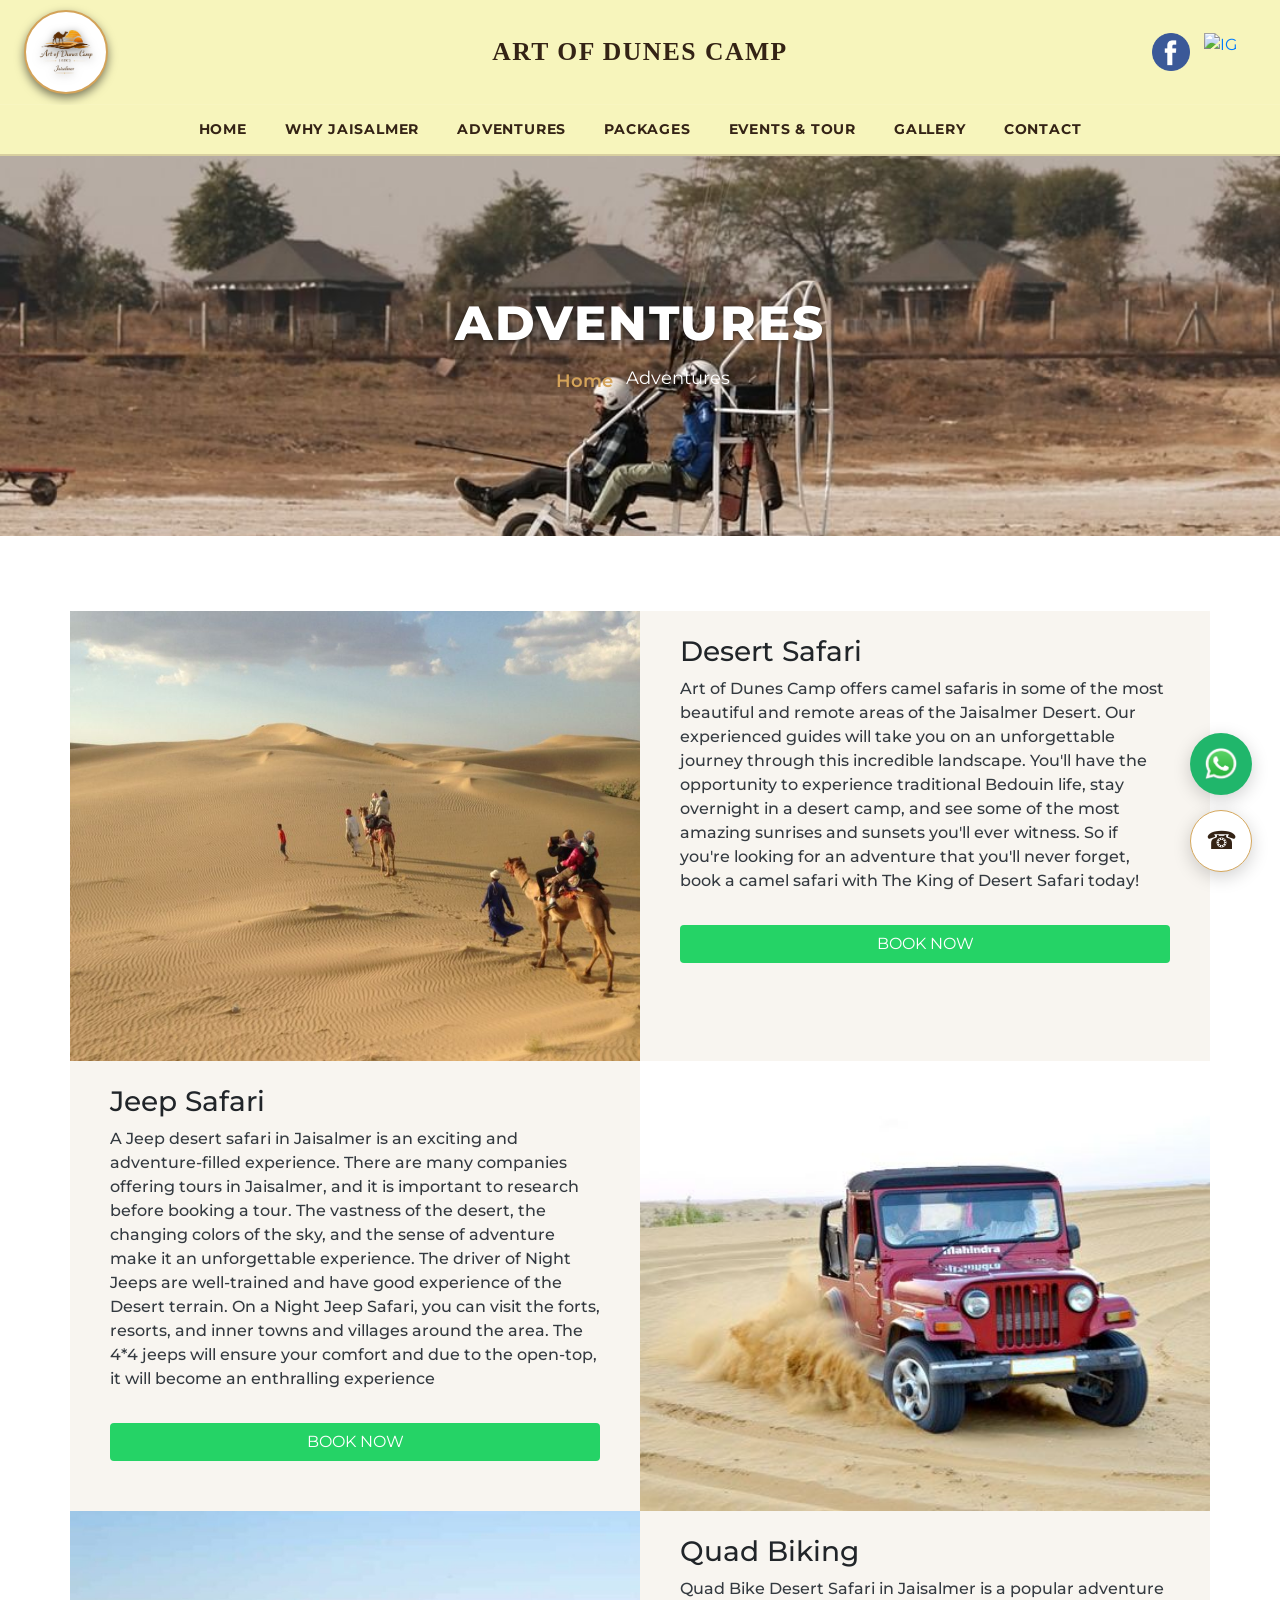
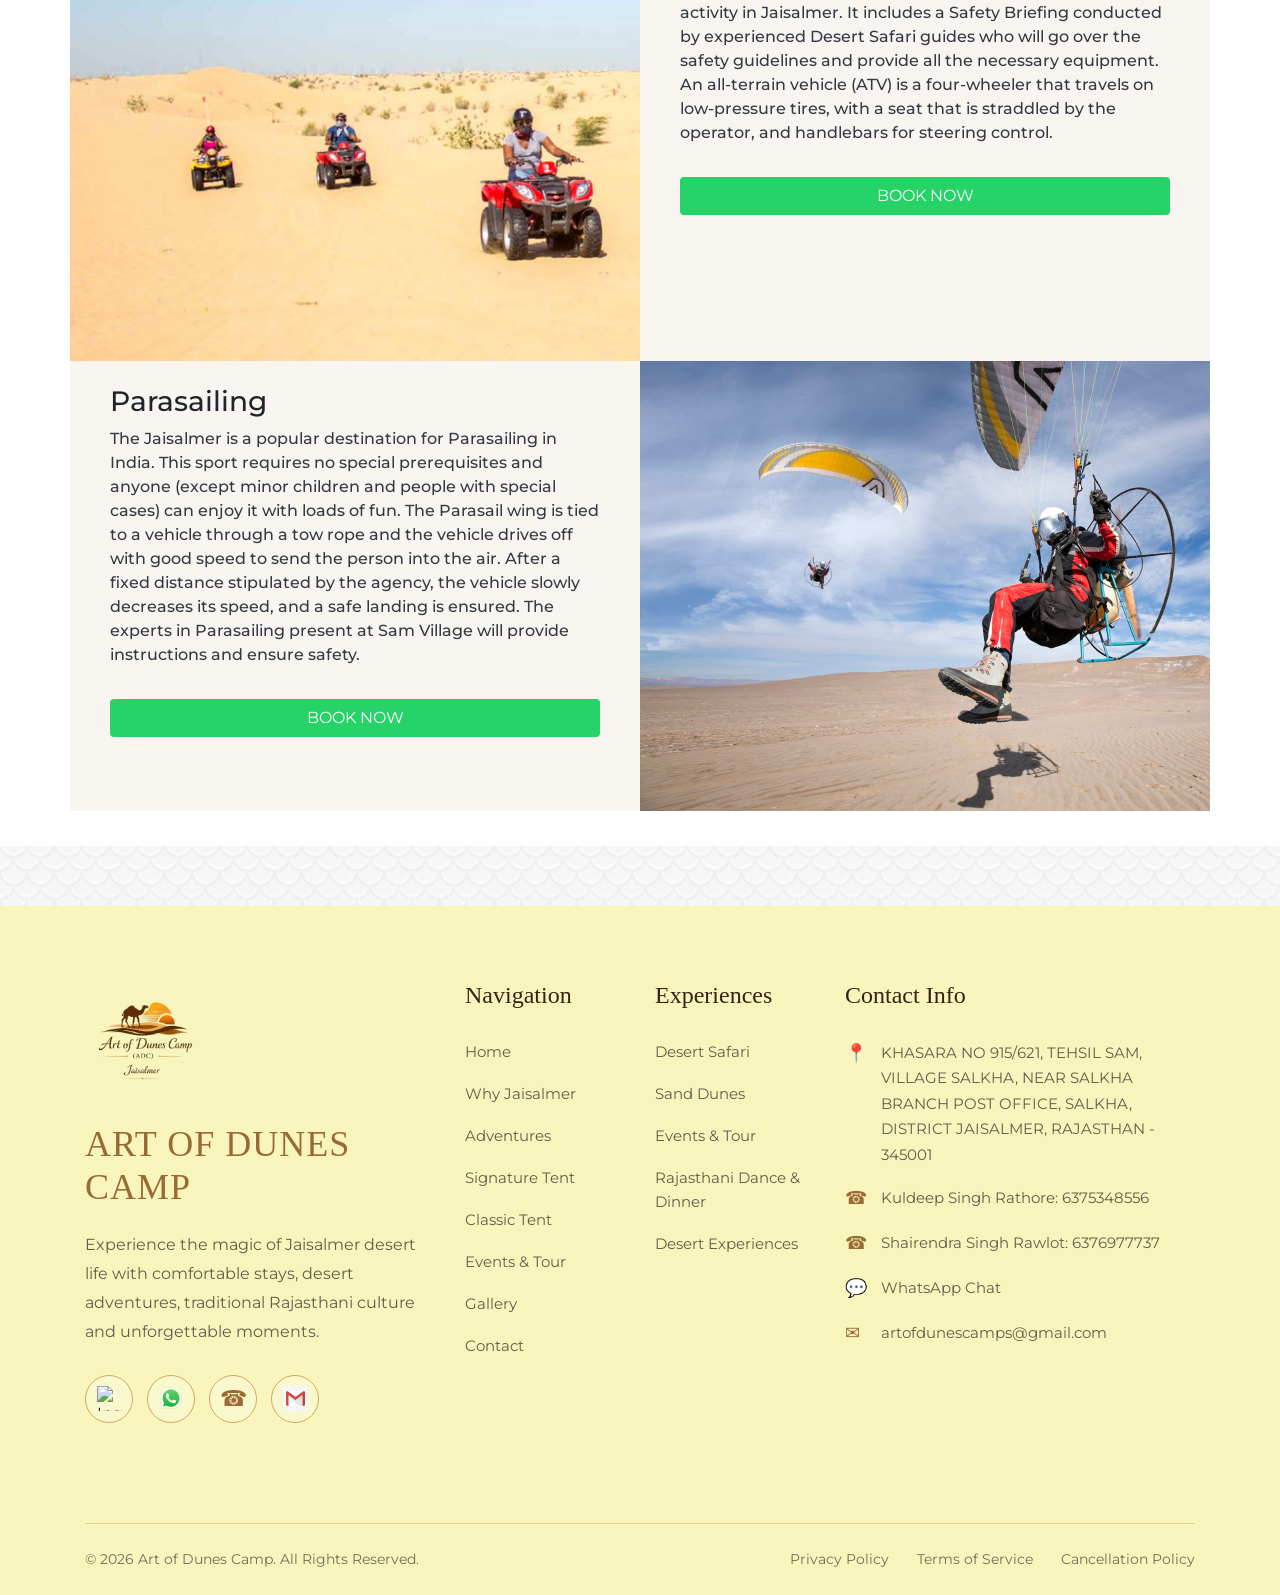
==== commit 6c997777: "decrese video image size" ====
--- a/adventure.html
+++ b/adventure.html
@@ -85,7 +85,7 @@
         <div class="social-icons-wrapper">
           <a href="https://www.facebook.com/ArtofDunesCamp/" target="_blank"><img src="images/Home/icons/facebook.png" alt="FB"></a>
           
-          <a href="https://www.instagram.com/artofdunes_camp?igsh=MTI1YzRiMWIxZDA1cw==" target="_blank" rel="noopener"><img src="images/Home/icons/instagram.png" alt="IG"></a>
+          <a href="https://www.instagram.com/artofdunes_camp?igsh=MTI1YzRiMWIxZDA1cw==" target="_blank" rel="noopener"><img src="images/Home/icons/instagram.jpg" alt="IG"></a>
 <!-- Snapchat ki jagah ye update karo -->
 <a href="mailto:your-email@gmail.com" title="Gmail">
   <!-- Path check karein: e.g., images/Home/icons/gmail.jpg -->
@@ -146,7 +146,7 @@
        target="_blank"
        rel="noopener"
        aria-label="Instagram">
-        <img src="images/Home/icons/instagram.png" alt="Instagram">
+        <img src="images/Home/icons/instagram.jpg" alt="Instagram">
     </a>
 
 </div>
@@ -341,7 +341,7 @@
                        target="_blank"
                        rel="noopener"
                        title="Instagram">
-                        <img src="images/Home/icons/instagram.png" alt="Instagram">
+                        <img src="images/Home/icons/instagram.jpg" alt="Instagram">
                     </a>
 
                     <a href="https://wa.me/916376977737"
--- a/css/style.css
+++ b/css/style.css
@@ -6599,4 +6599,1264 @@
         display: none !important;
     }
 
+}
+
+/* =========================================================
+   FINAL MOBILE HEADER
+   ========================================================= */
+
+@media (max-width: 767px) {
+
+    /* =========================
+       HEADER
+       ========================= */
+
+    .aod-site-header {
+        position: relative !important;
+        width: 100% !important;
+        overflow: visible !important;
+    }
+
+
+    /* =========================
+       TOP HEADER
+       ========================= */
+
+    .aod-site-header .aod-top-bar {
+        width: 100% !important;
+        height: 105px !important;
+        min-height: 105px !important;
+
+        background: #f7f5bc !important;
+
+        padding: 0 !important;
+        margin: 0 !important;
+    }
+
+    .aod-site-header .aod-top-bar .container {
+        width: 100% !important;
+        max-width: 100% !important;
+
+        height: 105px !important;
+
+        padding: 0 12px !important;
+        margin: 0 !important;
+    }
+
+
+    /* =========================
+       TOP BAR LAYOUT
+       ========================= */
+
+    .aod-top-bar-wrapper {
+        width: 100% !important;
+        height: 105px !important;
+
+        display: flex !important;
+        align-items: center !important;
+
+        flex-wrap: nowrap !important;
+
+        margin: 0 !important;
+        padding: 0 !important;
+    }
+
+
+    /* =========================
+       LOGO
+       ========================= */
+
+    .aod-brand-logo {
+        width: 90px !important;
+        min-width: 90px !important;
+        max-width: 90px !important;
+
+        flex: 0 0 90px !important;
+
+        display: flex !important;
+        align-items: center !important;
+        justify-content: flex-start !important;
+
+        margin: 0 !important;
+        padding: 0 !important;
+    }
+
+    .aod-logo-circle {
+        width: 85px !important;
+        height: 85px !important;
+
+        display: flex !important;
+
+        align-items: center !important;
+        justify-content: center !important;
+
+        margin: 0 !important;
+        padding: 0 !important;
+    }
+
+    .aod-logo-circle img {
+        width: 85px !important;
+        height: 85px !important;
+
+        max-width: 85px !important;
+        max-height: 85px !important;
+
+        object-fit: contain !important;
+
+        display: block !important;
+    }
+
+
+    /* =========================
+       TITLE
+       ========================= */
+
+    .aod-brand-title {
+        flex: 1 1 auto !important;
+
+        width: auto !important;
+        min-width: 0 !important;
+
+        display: flex !important;
+
+        align-items: center !important;
+        justify-content: center !important;
+
+        padding: 0 5px !important;
+        margin: 0 !important;
+
+        overflow: hidden !important;
+    }
+
+    .aod-title-main {
+        width: 100% !important;
+
+        margin: 0 !important;
+        padding: 0 !important;
+
+        font-size: 18px !important;
+        line-height: 1.2 !important;
+
+        text-align: center !important;
+
+        white-space: nowrap !important;
+
+        overflow: hidden !important;
+        text-overflow: clip !important;
+    }
+
+
+    /* =========================
+       DESKTOP SOCIAL ICONS
+       HIDE ON MOBILE
+       ========================= */
+
+    .aod-top-bar-wrapper > .social-icons-wrapper {
+        display: none !important;
+    }
+
+
+    /* =====================================================
+       NAVBAR
+       Only hamburger visible in header
+       ===================================================== */
+
+    .aod-site-header .aod-navbar {
+        position: absolute !important;
+
+        top: 0 !important;
+        right: 0 !important;
+
+        width: 65px !important;
+        height: 105px !important;
+
+        min-height: 105px !important;
+
+        padding: 0 !important;
+        margin: 0 !important;
+
+        background: transparent !important;
+
+        border: none !important;
+
+        z-index: 10000 !important;
+    }
+
+    .aod-site-header .aod-navbar > .container {
+        width: 65px !important;
+        height: 105px !important;
+
+        padding: 0 !important;
+        margin: 0 !important;
+    }
+
+
+    /* =========================
+       HAMBURGER
+       ========================= */
+
+    .aod-site-header .aod-toggler {
+        width: 50px !important;
+        height: 50px !important;
+
+        position: absolute !important;
+
+        top: 27px !important;
+        right: 3px !important;
+
+        margin: 0 !important;
+        padding: 0 !important;
+
+        display: flex !important;
+
+        align-items: center !important;
+        justify-content: center !important;
+
+        background: transparent !important;
+
+        border: 0 !important;
+        outline: none !important;
+        box-shadow: none !important;
+
+        border-radius: 0 !important;
+    }
+
+    /* Remove MENU text */
+    .aod-site-header .aod-toggler-label {
+        display: none !important;
+    }
+
+
+    /* =========================
+       HAMBURGER LINES
+       ========================= */
+
+    .aod-site-header .aod-toggler-icon {
+        width: 38px !important;
+        height: 4px !important;
+
+        display: block !important;
+
+        background-image: none !important;
+        background-color: #b8893c !important;
+
+        border-radius: 2px !important;
+
+        box-shadow:
+            0 11px 0 #b8893c,
+            0 22px 0 #b8893c !important;
+    }
+
+
+    /* =====================================================
+       MOBILE MENU
+       ===================================================== */
+
+    .aod-site-header #aodNavContent {
+        position: absolute !important;
+
+        top: 105px !important;
+        left: 0 !important;
+
+        width: 100% !important;
+        max-width: 100% !important;
+
+        margin: 0 !important;
+        padding: 0 10px !important;
+
+        background: #f7f5bc !important;
+
+        z-index: 9999 !important;
+
+        box-sizing: border-box !important;
+    }
+
+
+    .aod-site-header #aodNavContent .aod-nav-list {
+        width: 100% !important;
+
+        display: flex !important;
+        flex-direction: column !important;
+
+        margin: 0 !important;
+        padding: 0 !important;
+
+        background: #f7f5bc !important;
+
+        gap: 0 !important;
+    }
+
+
+    /* =========================
+       NORMAL MENU ITEMS
+       ========================= */
+
+    .aod-site-header #aodNavContent .nav-item {
+        width: 100% !important;
+
+        margin: 0 !important;
+        padding: 0 !important;
+
+        background: #f7f5bc !important;
+    }
+
+    .aod-site-header #aodNavContent > .aod-nav-list > .nav-item > .nav-link {
+        width: 100% !important;
+
+        height: 61px !important;
+
+        display: flex !important;
+
+        align-items: center !important;
+        justify-content: center !important;
+
+        padding: 0 10px !important;
+        margin: 0 !important;
+
+        color: #33210f !important;
+
+        background: #f7f5bc !important;
+
+        border-bottom: 1px solid rgba(139, 90, 32, 0.13) !important;
+
+        font-size: 16px !important;
+        font-weight: 600 !important;
+
+        text-align: center !important;
+
+        box-sizing: border-box !important;
+    }
+
+
+    /* =====================================================
+       PACKAGES DROPDOWN
+       ===================================================== */
+
+    .aod-site-header #aodNavContent .dropdown {
+        position: relative !important;
+    }
+
+    /* CLOSED */
+    .aod-site-header #aodNavContent .dropdown-menu.aod-dropdown-menu {
+        display: none !important;
+
+        position: static !important;
+
+        width: 100% !important;
+        min-width: 100% !important;
+
+        margin: 0 !important;
+        padding: 0 !important;
+
+        background: #f7f5bc !important;
+
+        border: none !important;
+        box-shadow: none !important;
+
+        transform: none !important;
+    }
+
+    /* OPEN ONLY AFTER CLICK */
+    .aod-site-header #aodNavContent .dropdown-menu.aod-dropdown-menu.show {
+        display: block !important;
+    }
+
+    .aod-site-header #aodNavContent
+    .dropdown-menu.aod-dropdown-menu .dropdown-item {
+        width: 100% !important;
+
+        height: 52px !important;
+
+        display: flex !important;
+
+        align-items: center !important;
+        justify-content: center !important;
+
+        padding: 0 10px !important;
+        margin: 0 !important;
+
+        background: #f7f5bc !important;
+
+        color: #33210f !important;
+
+        border: none !important;
+
+        font-size: 15px !important;
+        font-weight: 400 !important;
+
+        text-align: center !important;
+
+        box-sizing: border-box !important;
+    }
+
+
+    /* =========================
+       HERO
+       ========================= */
+
+    .aod-site-header .aod-hero-slider {
+        width: 100% !important;
+        margin: 0 !important;
+        padding: 0 !important;
+    }
+
+    .aod-site-header .aod-video-hero {
+        width: 100% !important;
+        margin: 0 !important;
+    }
+
+    .aod-site-header .aod-hero-video {
+        width: 100% !important;
+        height: auto !important;
+
+        min-height: 0 !important;
+
+        object-fit: cover !important;
+
+        display: block !important;
+    }
+
+
+    /* =====================================================
+       MOBILE FLOATING SOCIAL ICONS
+       ===================================================== */
+
+    .aod-mobile-social {
+        display: flex !important;
+
+        position: fixed !important;
+
+        right: 15px !important;
+        bottom: 105px !important;
+
+        flex-direction: column !important;
+
+        gap: 8px !important;
+
+        z-index: 999999 !important;
+    }
+
+    .aod-mobile-social a {
+        width: 38px !important;
+        height: 38px !important;
+
+        display: flex !important;
+
+        align-items: center !important;
+        justify-content: center !important;
+
+        margin: 0 !important;
+        padding: 0 !important;
+    }
+
+    .aod-mobile-social img {
+        width: 36px !important;
+        height: 36px !important;
+
+        object-fit: contain !important;
+
+        display: block !important;
+    }
+
+
+    /* Blur social icons during intro video */
+    body.aod-intro-active .aod-mobile-social {
+        filter: blur(6px) !important;
+        opacity: 0.7 !important;
+    }
+
+}
+
+@media (max-width: 767px) {
+
+    /* ===============================
+       MOBILE HEADER - FINAL FIX
+       =============================== */
+
+    .main-global-header .header-top-bar {
+        height: 105px !important;
+        min-height: 105px !important;
+        width: 100% !important;
+        padding: 0 !important;
+        background: #f7f5bc !important;
+        position: relative !important;
+    }
+
+    .main-global-header .header-top-bar .container-fluid {
+        height: 105px !important;
+        width: 100% !important;
+        padding: 0 !important;
+        margin: 0 !important;
+    }
+
+    .main-global-header .header-top-bar .row {
+        position: relative !important;
+        width: 100% !important;
+        height: 105px !important;
+
+        display: block !important;
+
+        margin: 0 !important;
+        padding: 0 !important;
+    }
+
+
+    /* ===============================
+       LOGO
+       =============================== */
+
+    .main-global-header .header-top-bar .col-4.text-start {
+        position: absolute !important;
+
+        left: 8px !important;
+        top: 10px !important;
+
+        width: 85px !important;
+        max-width: 85px !important;
+
+        padding: 0 !important;
+        margin: 0 !important;
+
+        z-index: 10 !important;
+    }
+
+    .main-global-header .logo-circle-frame {
+        width: 85px !important;
+        height: 85px !important;
+
+        display: flex !important;
+        align-items: center !important;
+        justify-content: center !important;
+
+        padding: 0 !important;
+        margin: 0 !important;
+    }
+
+    .main-global-header .logo-img {
+        width: 85px !important;
+        height: 85px !important;
+
+        max-width: 85px !important;
+        max-height: 85px !important;
+
+        object-fit: contain !important;
+        display: block !important;
+    }
+
+
+    /* ===============================
+       TITLE
+       =============================== */
+
+    .main-global-header .header-top-bar .col-4.text-center {
+        position: absolute !important;
+
+        left: 95px !important;
+        right: 65px !important;
+
+        top: 0 !important;
+
+        width: auto !important;
+        max-width: none !important;
+
+        height: 105px !important;
+
+        padding: 0 !important;
+        margin: 0 !important;
+
+        display: flex !important;
+        align-items: center !important;
+        justify-content: center !important;
+
+        overflow: visible !important;
+
+        z-index: 5 !important;
+    }
+
+    .main-global-header .header-brand-title {
+        width: 100% !important;
+
+        margin: 0 !important;
+        padding: 0 !important;
+
+        font-size: 12px !important;
+        line-height: 1.2 !important;
+        font-weight: 700 !important;
+
+        text-align: center !important;
+
+        white-space: nowrap !important;
+
+        overflow: visible !important;
+        text-overflow: clip !important;
+    }
+
+
+    /* ===============================
+       HIDE FACEBOOK / INSTAGRAM
+       =============================== */
+
+    .main-global-header .header-top-bar .col-4.text-end {
+        display: none !important;
+    }
+
+
+    /* ===============================
+       HAMBURGER AREA
+       =============================== */
+
+    .main-global-header .header-nav-bar {
+        position: absolute !important;
+
+        top: 0 !important;
+        right: 0 !important;
+
+        width: 65px !important;
+        height: 105px !important;
+
+        padding: 0 !important;
+        margin: 0 !important;
+
+        background: transparent !important;
+        border: none !important;
+
+        z-index: 20 !important;
+    }
+
+    .main-global-header .header-nav-bar > .container {
+        width: 65px !important;
+        height: 105px !important;
+
+        padding: 0 !important;
+        margin: 0 !important;
+    }
+
+
+    /* ===============================
+       HAMBURGER
+       =============================== */
+
+    .main-global-header .navbar-toggler {
+        position: absolute !important;
+
+        top: 31px !important;
+        right: 4px !important;
+
+        width: 48px !important;
+        height: 45px !important;
+
+        padding: 0 !important;
+        margin: 0 !important;
+
+        background: transparent !important;
+
+        border: none !important;
+        box-shadow: none !important;
+        outline: none !important;
+
+        display: flex !important;
+        align-items: flex-start !important;
+        justify-content: center !important;
+    }
+
+    .main-global-header .navbar-toggler-icon {
+        width: 36px !important;
+        height: 4px !important;
+
+        background-image: none !important;
+        background-color: #b8893c !important;
+
+        border-radius: 3px !important;
+
+        box-shadow:
+            0 11px 0 #b8893c,
+            0 22px 0 #b8893c !important;
+    }
+
+}
+
+@media (max-width: 767px) {
+    h2.header-brand-title.m-0 {
+        font-size: 12px !important;
+        width: auto !important;
+        max-width: none !important;
+        white-space: nowrap !important;
+        overflow: visible !important;
+        text-overflow: clip !important;
+        transform: none !important;
+    }
+}
+
+/* =========================================================
+   ART OF DUNES CAMP - GUEST REVIEWS
+   ========================================================= */
+
+.aod-reviews-section {
+    position: relative;
+
+    width: 100%;
+
+    padding: 90px 20px;
+
+    background:
+        radial-gradient(
+            circle at 10% 20%,
+            rgba(201, 149, 24, 0.08),
+            transparent 35%
+        ),
+        #f7f5bc;
+
+    overflow: hidden;
+}
+
+
+/* Decorative background circles */
+
+.aod-reviews-section::before {
+    content: "";
+
+    position: absolute;
+
+    width: 300px;
+    height: 300px;
+
+    border: 1px solid rgba(181, 129, 37, 0.15);
+
+    border-radius: 50%;
+
+    top: -150px;
+    left: -100px;
+
+    pointer-events: none;
+}
+
+.aod-reviews-section::after {
+    content: "";
+
+    position: absolute;
+
+    width: 250px;
+    height: 250px;
+
+    border: 1px solid rgba(181, 129, 37, 0.15);
+
+    border-radius: 50%;
+
+    bottom: -130px;
+    right: -80px;
+
+    pointer-events: none;
+}
+
+
+/* Main container */
+
+.aod-reviews-container {
+    position: relative;
+
+    max-width: 1200px;
+
+    margin: 0 auto;
+
+    z-index: 2;
+}
+
+
+/* =========================================================
+   HEADING
+   ========================================================= */
+
+.aod-reviews-heading {
+    max-width: 700px;
+
+    margin: 0 auto 55px;
+
+    text-align: center;
+}
+
+
+.aod-reviews-subtitle {
+    display: inline-block;
+
+    margin-bottom: 12px;
+
+    color: #b8893c;
+
+    font-size: 13px;
+
+    font-weight: 700;
+
+    letter-spacing: 4px;
+
+    text-transform: uppercase;
+}
+
+
+.aod-reviews-heading h2 {
+    margin: 0;
+
+    color: #33210f;
+
+    font-family: "Georgia", serif;
+
+    font-size: 42px;
+
+    line-height: 1.2;
+
+    font-weight: 600;
+}
+
+
+.aod-reviews-heading p {
+    max-width: 600px;
+
+    margin: 18px auto 0;
+
+    color: #66533b;
+
+    font-size: 16px;
+
+    line-height: 1.7;
+}
+
+
+/* Divider */
+
+.aod-reviews-divider {
+    display: flex;
+
+    align-items: center;
+
+    justify-content: center;
+
+    gap: 12px;
+
+    margin: 20px auto 0;
+}
+
+
+.aod-reviews-divider span {
+    width: 55px;
+
+    height: 1px;
+
+    background: #c99518;
+}
+
+
+.aod-reviews-divider i {
+    color: #c99518;
+
+    font-size: 10px;
+
+    font-style: normal;
+}
+
+
+/* =========================================================
+   REVIEW GRID
+   ========================================================= */
+
+.aod-reviews-grid {
+    display: grid;
+
+    grid-template-columns: repeat(3, 1fr);
+
+    gap: 25px;
+}
+
+
+/* =========================================================
+   REVIEW CARD
+   ========================================================= */
+
+.aod-review-card {
+    position: relative;
+
+    padding: 35px 30px 30px;
+
+    min-height: 330px;
+
+    background: rgba(255, 255, 255, 0.88);
+
+    border: 1px solid rgba(201, 149, 24, 0.35);
+
+    border-radius: 12px;
+
+    box-shadow:
+        0 12px 35px rgba(65, 45, 20, 0.10);
+
+    transition:
+        transform 0.35s ease,
+        box-shadow 0.35s ease,
+        border-color 0.35s ease;
+
+    overflow: hidden;
+}
+
+
+.aod-review-card:hover {
+    transform: translateY(-8px);
+
+    border-color: #c99518;
+
+    box-shadow:
+        0 20px 45px rgba(65, 45, 20, 0.16);
+}
+
+
+/* Gold top line */
+
+.aod-review-card::before {
+    content: "";
+
+    position: absolute;
+
+    top: 0;
+    left: 0;
+
+    width: 100%;
+    height: 4px;
+
+    background: #c99518;
+}
+
+
+/* Stars */
+
+.aod-review-stars {
+    color: #c99518;
+
+    font-size: 17px;
+
+    letter-spacing: 3px;
+
+    margin-bottom: 18px;
+}
+
+
+/* Quote */
+
+.aod-review-quote {
+    position: absolute;
+
+    top: 25px;
+    right: 25px;
+
+    color: rgba(201, 149, 24, 0.15);
+
+    font-family: Georgia, serif;
+
+    font-size: 80px;
+
+    line-height: 1;
+}
+
+
+/* Review text */
+
+.aod-review-text {
+    position: relative;
+
+    margin: 0 0 28px;
+
+    color: #4b3a28;
+
+    font-family: Georgia, serif;
+
+    font-size: 16px;
+
+    line-height: 1.8;
+}
+
+
+/* =========================================================
+   AUTHOR
+   ========================================================= */
+
+.aod-review-author {
+    display: flex;
+
+    align-items: center;
+
+    gap: 13px;
+
+    margin-top: auto;
+}
+
+
+.aod-review-avatar {
+    width: 45px;
+    height: 45px;
+
+    flex-shrink: 0;
+
+    display: flex;
+
+    align-items: center;
+    justify-content: center;
+
+    border-radius: 50%;
+
+    background: #c99518;
+
+    color: #fff;
+
+    font-size: 17px;
+
+    font-weight: 700;
+}
+
+
+.aod-review-author h4 {
+    margin: 0 0 3px;
+
+    color: #33210f;
+
+    font-size: 15px;
+
+    font-weight: 700;
+}
+
+
+.aod-review-author span {
+    color: #806b50;
+
+    font-size: 13px;
+}
+
+
+/* =========================================================
+   SUMMARY
+   ========================================================= */
+
+.aod-review-summary {
+    max-width: 750px;
+
+    margin: 50px auto 0;
+
+    padding: 20px 28px;
+
+    display: flex;
+
+    align-items: center;
+
+    justify-content: center;
+
+    gap: 30px;
+
+    background: rgba(255, 255, 255, 0.65);
+
+    border: 1px solid rgba(201, 149, 24, 0.3);
+
+    border-radius: 50px;
+}
+
+
+.aod-review-summary-rating {
+    display: flex;
+
+    align-items: center;
+
+    gap: 12px;
+}
+
+
+.aod-review-summary-rating strong {
+    color: #33210f;
+
+    font-size: 32px;
+
+    line-height: 1;
+}
+
+
+.aod-summary-stars {
+    color: #c99518;
+
+    font-size: 15px;
+
+    letter-spacing: 2px;
+}
+
+
+.aod-review-summary-rating span {
+    display: block;
+
+    margin-top: 2px;
+
+    color: #806b50;
+
+    font-size: 12px;
+}
+
+
+.aod-review-summary-line {
+    width: 1px;
+
+    height: 45px;
+
+    background: rgba(201, 149, 24, 0.35);
+}
+
+
+.aod-review-summary-text {
+    display: flex;
+
+    flex-direction: column;
+
+    gap: 3px;
+}
+
+
+.aod-review-summary-text strong {
+    color: #33210f;
+
+    font-size: 15px;
+}
+
+
+.aod-review-summary-text span {
+    color: #806b50;
+
+    font-size: 13px;
+}
+
+
+/* =========================================================
+   TABLET
+   ========================================================= */
+
+@media (max-width: 991px) {
+
+    .aod-reviews-section {
+        padding: 70px 20px;
+    }
+
+    .aod-reviews-heading h2 {
+        font-size: 36px;
+    }
+
+    .aod-reviews-grid {
+        grid-template-columns: repeat(2, 1fr);
+    }
+
+    .aod-review-card:last-child {
+        grid-column: 1 / -1;
+
+        max-width: 500px;
+
+        width: 100%;
+
+        margin: 0 auto;
+    }
+}
+
+
+/* =========================================================
+   MOBILE
+   ========================================================= */
+
+@media (max-width: 767px) {
+
+    .aod-reviews-section {
+        padding: 60px 15px;
+    }
+
+
+    .aod-reviews-heading {
+        margin-bottom: 35px;
+    }
+
+
+    .aod-reviews-subtitle {
+        font-size: 11px;
+
+        letter-spacing: 3px;
+    }
+
+
+    .aod-reviews-heading h2 {
+        font-size: 30px;
+    }
+
+
+    .aod-reviews-heading p {
+        font-size: 14px;
+
+        line-height: 1.6;
+
+        padding: 0 8px;
+    }
+
+
+    .aod-reviews-divider span {
+        width: 40px;
+    }
+
+
+    .aod-reviews-grid {
+        grid-template-columns: 1fr;
+
+        gap: 18px;
+    }
+
+
+    .aod-review-card,
+    .aod-review-card:last-child {
+        grid-column: auto;
+
+        width: 100%;
+
+        max-width: none;
+
+        min-height: auto;
+
+        padding: 30px 24px 25px;
+    }
+
+
+    .aod-review-card:hover {
+        transform: none;
+    }
+
+
+    .aod-review-text {
+        font-size: 15px;
+
+        line-height: 1.7;
+    }
+
+
+    .aod-review-summary {
+        margin-top: 35px;
+
+        padding: 18px 20px;
+
+        border-radius: 18px;
+
+        flex-direction: column;
+
+        gap: 15px;
+
+        text-align: center;
+    }
+
+
+    .aod-review-summary-line {
+        width: 80px;
+
+        height: 1px;
+    }
+
+
+    .aod-review-summary-rating {
+        justify-content: center;
+    }
+
+
+    .aod-review-summary-text {
+        align-items: center;
+    }
+
 }
